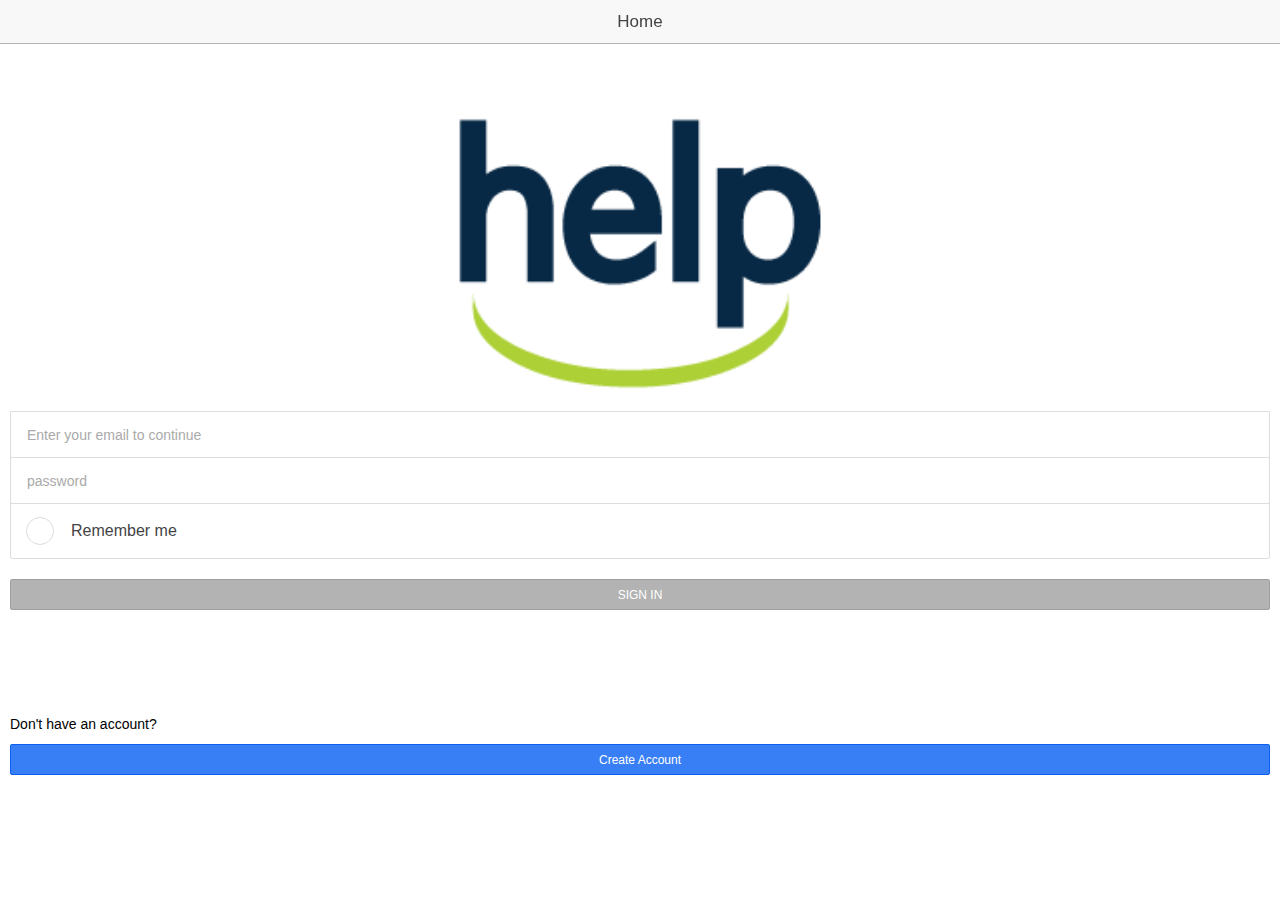
==== www/index.html @ 0462d5cc "initial commit" ====
<!DOCTYPE html>
<html>
  <head>
    <meta charset="utf-8">
    <meta name="viewport" content="initial-scale=1, maximum-scale=1, user-scalable=no, width=device-width">
    <title></title>

    <link href="lib/ionic/css/ionic.css" rel="stylesheet">
    <link href="css/style.css" rel="stylesheet">
    <script src="lib/ionic/js/ionic.bundle.js"></script>

    <!-- cordova script (this will be a 404 during development) -->
    <script src="cordova.js"></script>

    <!-- IF using Sass (run gulp sass first), then uncomment below and remove the CSS includes above
    <link href="css/ionic.app.css" rel="stylesheet">
    -->

    <script src="js/app.js"></script>
    <script src="js/controllers.js"></script>
    <script src="js/routes.js"></script>
    <script src="js/services.js"></script>
    <script src="js/directives.js"></script>

    <!-- Only required for Tab projects w/ pages in multiple tabs 
    <script src="lib/ionicuirouter/ionicUIRouter.js"></script>
    -->

  </head>
  <body ng-app="app" animation="slide-left-right-ios7">
  <div>
    <div>
        <ion-nav-bar class="bar-stable">
            <ion-nav-back-button class="button-icon icon ion-ios-arrow-back">Back</ion-nav-back-button>
        </ion-nav-bar>
        <ion-nav-view></ion-nav-view>
    </div>
</div>
  </body>
</html>
---- www/lib/ionic/css/ionic.css ----
@charset "UTF-8";
/*!
 * Copyright 2014 Drifty Co.
 * http://drifty.com/
 *
 * Ionic, v1.1.1
 * A powerful HTML5 mobile app framework.
 * http://ionicframework.com/
 *
 * By @maxlynch, @benjsperry, @adamdbradley <3
 *
 * Licensed under the MIT license. Please see LICENSE for more information.
 *
 */
/*!
  Ionicons, v2.0.1
  Created by Ben Sperry for the Ionic Framework, http://ionicons.com/
  https://twitter.com/benjsperry  https://twitter.com/ionicframework
  MIT License: https://github.com/driftyco/ionicons

  Android-style icons originally built by Google’s
  Material Design Icons: https://github.com/google/material-design-icons
  used under CC BY http://creativecommons.org/licenses/by/4.0/
  Modified icons to fit ionicon’s grid from original.
*/
@font-face {
  font-family: "Ionicons";
  src: url("../fonts/ionicons.eot?v=2.0.1");
  src: url("../fonts/ionicons.eot?v=2.0.1#iefix") format("embedded-opentype"), url("../fonts/ionicons.ttf?v=2.0.1") format("truetype"), url("../fonts/ionicons.woff?v=2.0.1") format("woff"), url("../fonts/ionicons.woff") format("woff"), url("../fonts/ionicons.svg?v=2.0.1#Ionicons") format("svg");
  font-weight: normal;
  font-style: normal; }

.ion, .ionicons,
.ion-alert:before,
.ion-alert-circled:before,
.ion-android-add:before,
.ion-android-add-circle:before,
.ion-android-alarm-clock:before,
.ion-android-alert:before,
.ion-android-apps:before,
.ion-android-archive:before,
.ion-android-arrow-back:before,
.ion-android-arrow-down:before,
.ion-android-arrow-dropdown:before,
.ion-android-arrow-dropdown-circle:before,
.ion-android-arrow-dropleft:before,
.ion-android-arrow-dropleft-circle:before,
.ion-android-arrow-dropright:before,
.ion-android-arrow-dropright-circle:before,
.ion-android-arrow-dropup:before,
.ion-android-arrow-dropup-circle:before,
.ion-android-arrow-forward:before,
.ion-android-arrow-up:before,
.ion-android-attach:before,
.ion-android-bar:before,
.ion-android-bicycle:before,
.ion-android-boat:before,
.ion-android-bookmark:before,
.ion-android-bulb:before,
.ion-android-bus:before,
.ion-android-calendar:before,
.ion-android-call:before,
.ion-android-camera:before,
.ion-android-cancel:before,
.ion-android-car:before,
.ion-android-cart:before,
.ion-android-chat:before,
.ion-android-checkbox:before,
.ion-android-checkbox-blank:before,
.ion-android-checkbox-outline:before,
.ion-android-checkbox-outline-blank:before,
.ion-android-checkmark-circle:before,
.ion-android-clipboard:before,
.ion-android-close:before,
.ion-android-cloud:before,
.ion-android-cloud-circle:before,
.ion-android-cloud-done:before,
.ion-android-cloud-outline:before,
.ion-android-color-palette:before,
.ion-android-compass:before,
.ion-android-contact:before,
.ion-android-contacts:before,
.ion-android-contract:before,
.ion-android-create:before,
.ion-android-delete:before,
.ion-android-desktop:before,
.ion-android-document:before,
.ion-android-done:before,
.ion-android-done-all:before,
.ion-android-download:before,
.ion-android-drafts:before,
.ion-android-exit:before,
.ion-android-expand:before,
.ion-android-favorite:before,
.ion-android-favorite-outline:before,
.ion-android-film:before,
.ion-android-folder:before,
.ion-android-folder-open:before,
.ion-android-funnel:before,
.ion-android-globe:before,
.ion-android-hand:before,
.ion-android-hangout:before,
.ion-android-happy:before,
.ion-android-home:before,
.ion-android-image:before,
.ion-android-laptop:before,
.ion-android-list:before,
.ion-android-locate:before,
.ion-android-lock:before,
.ion-android-mail:before,
.ion-android-map:before,
.ion-android-menu:before,
.ion-android-microphone:before,
.ion-android-microphone-off:before,
.ion-android-more-horizontal:before,
.ion-android-more-vertical:before,
.ion-android-navigate:before,
.ion-android-notifications:before,
.ion-android-notifications-none:before,
.ion-android-notifications-off:before,
.ion-android-open:before,
.ion-android-options:before,
.ion-android-people:before,
.ion-android-person:before,
.ion-android-person-add:before,
.ion-android-phone-landscape:before,
.ion-android-phone-portrait:before,
.ion-android-pin:before,
.ion-android-plane:before,
.ion-android-playstore:before,
.ion-android-print:before,
.ion-android-radio-button-off:before,
.ion-android-radio-button-on:before,
.ion-android-refresh:before,
.ion-android-remove:before,
.ion-android-remove-circle:before,
.ion-android-restaurant:before,
.ion-android-sad:before,
.ion-android-search:before,
.ion-android-send:before,
.ion-android-settings:before,
.ion-android-share:before,
.ion-android-share-alt:before,
.ion-android-star:before,
.ion-android-star-half:before,
.ion-android-star-outline:before,
.ion-android-stopwatch:before,
.ion-android-subway:before,
.ion-android-sunny:before,
.ion-android-sync:before,
.ion-android-textsms:before,
.ion-android-time:before,
.ion-android-train:before,
.ion-android-unlock:before,
.ion-android-upload:before,
.ion-android-volume-down:before,
.ion-android-volume-mute:before,
.ion-android-volume-off:before,
.ion-android-volume-up:before,
.ion-android-walk:before,
.ion-android-warning:before,
.ion-android-watch:before,
.ion-android-wifi:before,
.ion-aperture:before,
.ion-archive:before,
.ion-arrow-down-a:before,
.ion-arrow-down-b:before,
.ion-arrow-down-c:before,
.ion-arrow-expand:before,
.ion-arrow-graph-down-left:before,
.ion-arrow-graph-down-right:before,
.ion-arrow-graph-up-left:before,
.ion-arrow-graph-up-right:before,
.ion-arrow-left-a:before,
.ion-arrow-left-b:before,
.ion-arrow-left-c:before,
.ion-arrow-move:before,
.ion-arrow-resize:before,
.ion-arrow-return-left:before,
.ion-arrow-return-right:before,
.ion-arrow-right-a:before,
.ion-arrow-right-b:before,
.ion-arrow-right-c:before,
.ion-arrow-shrink:before,
.ion-arrow-swap:before,
.ion-arrow-up-a:before,
.ion-arrow-up-b:before,
.ion-arrow-up-c:before,
.ion-asterisk:before,
.ion-at:before,
.ion-backspace:before,
.ion-backspace-outline:before,
.ion-bag:before,
.ion-battery-charging:before,
.ion-battery-empty:before,
.ion-battery-full:before,
.ion-battery-half:before,
.ion-battery-low:before,
.ion-beaker:before,
.ion-beer:before,
.ion-bluetooth:before,
.ion-bonfire:before,
.ion-bookmark:before,
.ion-bowtie:before,
.ion-briefcase:before,
.ion-bug:before,
.ion-calculator:before,
.ion-calendar:before,
.ion-camera:before,
.ion-card:before,
.ion-cash:before,
.ion-chatbox:before,
.ion-chatbox-working:before,
.ion-chatboxes:before,
.ion-chatbubble:before,
.ion-chatbubble-working:before,
.ion-chatbubbles:before,
.ion-checkmark:before,
.ion-checkmark-circled:before,
.ion-checkmark-round:before,
.ion-chevron-down:before,
.ion-chevron-left:before,
.ion-chevron-right:before,
.ion-chevron-up:before,
.ion-clipboard:before,
.ion-clock:before,
.ion-close:before,
.ion-close-circled:before,
.ion-close-round:before,
.ion-closed-captioning:before,
.ion-cloud:before,
.ion-code:before,
.ion-code-download:before,
.ion-code-working:before,
.ion-coffee:before,
.ion-compass:before,
.ion-compose:before,
.ion-connection-bars:before,
.ion-contrast:before,
.ion-crop:before,
.ion-cube:before,
.ion-disc:before,
.ion-document:before,
.ion-document-text:before,
.ion-drag:before,
.ion-earth:before,
.ion-easel:before,
.ion-edit:before,
.ion-egg:before,
.ion-eject:before,
.ion-email:before,
.ion-email-unread:before,
.ion-erlenmeyer-flask:before,
.ion-erlenmeyer-flask-bubbles:before,
.ion-eye:before,
.ion-eye-disabled:before,
.ion-female:before,
.ion-filing:before,
.ion-film-marker:before,
.ion-fireball:before,
.ion-flag:before,
.ion-flame:before,
.ion-flash:before,
.ion-flash-off:before,
.ion-folder:before,
.ion-fork:before,
.ion-fork-repo:before,
.ion-forward:before,
.ion-funnel:before,
.ion-gear-a:before,
.ion-gear-b:before,
.ion-grid:before,
.ion-hammer:before,
.ion-happy:before,
.ion-happy-outline:before,
.ion-headphone:before,
.ion-heart:before,
.ion-heart-broken:before,
.ion-help:before,
.ion-help-buoy:before,
.ion-help-circled:before,
.ion-home:before,
.ion-icecream:before,
.ion-image:before,
.ion-images:before,
.ion-information:before,
.ion-information-circled:before,
.ion-ionic:before,
.ion-ios-alarm:before,
.ion-ios-alarm-outline:before,
.ion-ios-albums:before,
.ion-ios-albums-outline:before,
.ion-ios-americanfootball:before,
.ion-ios-americanfootball-outline:before,
.ion-ios-analytics:before,
.ion-ios-analytics-outline:before,
.ion-ios-arrow-back:before,
.ion-ios-arrow-down:before,
.ion-ios-arrow-forward:before,
.ion-ios-arrow-left:before,
.ion-ios-arrow-right:before,
.ion-ios-arrow-thin-down:before,
.ion-ios-arrow-thin-left:before,
.ion-ios-arrow-thin-right:before,
.ion-ios-arrow-thin-up:before,
.ion-ios-arrow-up:before,
.ion-ios-at:before,
.ion-ios-at-outline:before,
.ion-ios-barcode:before,
.ion-ios-barcode-outline:before,
.ion-ios-baseball:before,
.ion-ios-baseball-outline:before,
.ion-ios-basketball:before,
.ion-ios-basketball-outline:before,
.ion-ios-bell:before,
.ion-ios-bell-outline:before,
.ion-ios-body:before,
.ion-ios-body-outline:before,
.ion-ios-bolt:before,
.ion-ios-bolt-outline:before,
.ion-ios-book:before,
.ion-ios-book-outline:before,
.ion-ios-bookmarks:before,
.ion-ios-bookmarks-outline:before,
.ion-ios-box:before,
.ion-ios-box-outline:before,
.ion-ios-briefcase:before,
.ion-ios-briefcase-outline:before,
.ion-ios-browsers:before,
.ion-ios-browsers-outline:before,
.ion-ios-calculator:before,
.ion-ios-calculator-outline:before,
.ion-ios-calendar:before,
.ion-ios-calendar-outline:before,
.ion-ios-camera:before,
.ion-ios-camera-outline:before,
.ion-ios-cart:before,
.ion-ios-cart-outline:before,
.ion-ios-chatboxes:before,
.ion-ios-chatboxes-outline:before,
.ion-ios-chatbubble:before,
.ion-ios-chatbubble-outline:before,
.ion-ios-checkmark:before,
.ion-ios-checkmark-empty:before,
.ion-ios-checkmark-outline:before,
.ion-ios-circle-filled:before,
.ion-ios-circle-outline:before,
.ion-ios-clock:before,
.ion-ios-clock-outline:before,
.ion-ios-close:before,
.ion-ios-close-empty:before,
.ion-ios-close-outline:before,
.ion-ios-cloud:before,
.ion-ios-cloud-download:before,
.ion-ios-cloud-download-outline:before,
.ion-ios-cloud-outline:before,
.ion-ios-cloud-upload:before,
.ion-ios-cloud-upload-outline:before,
.ion-ios-cloudy:before,
.ion-ios-cloudy-night:before,
.ion-ios-cloudy-night-outline:before,
.ion-ios-cloudy-outline:before,
.ion-ios-cog:before,
.ion-ios-cog-outline:before,
.ion-ios-color-filter:before,
.ion-ios-color-filter-outline:before,
.ion-ios-color-wand:before,
.ion-ios-color-wand-outline:before,
.ion-ios-compose:before,
.ion-ios-compose-outline:before,
.ion-ios-contact:before,
.ion-ios-contact-outline:before,
.ion-ios-copy:before,
.ion-ios-copy-outline:before,
.ion-ios-crop:before,
.ion-ios-crop-strong:before,
.ion-ios-download:before,
.ion-ios-download-outline:before,
.ion-ios-drag:before,
.ion-ios-email:before,
.ion-ios-email-outline:before,
.ion-ios-eye:before,
.ion-ios-eye-outline:before,
.ion-ios-fastforward:before,
.ion-ios-fastforward-outline:before,
.ion-ios-filing:before,
.ion-ios-filing-outline:before,
.ion-ios-film:before,
.ion-ios-film-outline:before,
.ion-ios-flag:before,
.ion-ios-flag-outline:before,
.ion-ios-flame:before,
.ion-ios-flame-outline:before,
.ion-ios-flask:before,
.ion-ios-flask-outline:before,
.ion-ios-flower:before,
.ion-ios-flower-outline:before,
.ion-ios-folder:before,
.ion-ios-folder-outline:before,
.ion-ios-football:before,
.ion-ios-football-outline:before,
.ion-ios-game-controller-a:before,
.ion-ios-game-controller-a-outline:before,
.ion-ios-game-controller-b:before,
.ion-ios-game-controller-b-outline:before,
.ion-ios-gear:before,
.ion-ios-gear-outline:before,
.ion-ios-glasses:before,
.ion-ios-glasses-outline:before,
.ion-ios-grid-view:before,
.ion-ios-grid-view-outline:before,
.ion-ios-heart:before,
.ion-ios-heart-outline:before,
.ion-ios-help:before,
.ion-ios-help-empty:before,
.ion-ios-help-outline:before,
.ion-ios-home:before,
.ion-ios-home-outline:before,
.ion-ios-infinite:before,
.ion-ios-infinite-outline:before,
.ion-ios-information:before,
.ion-ios-information-empty:before,
.ion-ios-information-outline:before,
.ion-ios-ionic-outline:before,
.ion-ios-keypad:before,
.ion-ios-keypad-outline:before,
.ion-ios-lightbulb:before,
.ion-ios-lightbulb-outline:before,
.ion-ios-list:before,
.ion-ios-list-outline:before,
.ion-ios-location:before,
.ion-ios-location-outline:before,
.ion-ios-locked:before,
.ion-ios-locked-outline:before,
.ion-ios-loop:before,
.ion-ios-loop-strong:before,
.ion-ios-medical:before,
.ion-ios-medical-outline:before,
.ion-ios-medkit:before,
.ion-ios-medkit-outline:before,
.ion-ios-mic:before,
.ion-ios-mic-off:before,
.ion-ios-mic-outline:before,
.ion-ios-minus:before,
.ion-ios-minus-empty:before,
.ion-ios-minus-outline:before,
.ion-ios-monitor:before,
.ion-ios-monitor-outline:before,
.ion-ios-moon:before,
.ion-ios-moon-outline:before,
.ion-ios-more:before,
.ion-ios-more-outline:before,
.ion-ios-musical-note:before,
.ion-ios-musical-notes:before,
.ion-ios-navigate:before,
.ion-ios-navigate-outline:before,
.ion-ios-nutrition:before,
.ion-ios-nutrition-outline:before,
.ion-ios-paper:before,
.ion-ios-paper-outline:before,
.ion-ios-paperplane:before,
.ion-ios-paperplane-outline:before,
.ion-ios-partlysunny:before,
.ion-ios-partlysunny-outline:before,
.ion-ios-pause:before,
.ion-ios-pause-outline:before,
.ion-ios-paw:before,
.ion-ios-paw-outline:before,
.ion-ios-people:before,
.ion-ios-people-outline:before,
.ion-ios-person:before,
.ion-ios-person-outline:before,
.ion-ios-personadd:before,
.ion-ios-personadd-outline:before,
.ion-ios-photos:before,
.ion-ios-photos-outline:before,
.ion-ios-pie:before,
.ion-ios-pie-outline:before,
.ion-ios-pint:before,
.ion-ios-pint-outline:before,
.ion-ios-play:before,
.ion-ios-play-outline:before,
.ion-ios-plus:before,
.ion-ios-plus-empty:before,
.ion-ios-plus-outline:before,
.ion-ios-pricetag:before,
.ion-ios-pricetag-outline:before,
.ion-ios-pricetags:before,
.ion-ios-pricetags-outline:before,
.ion-ios-printer:before,
.ion-ios-printer-outline:before,
.ion-ios-pulse:before,
.ion-ios-pulse-strong:before,
.ion-ios-rainy:before,
.ion-ios-rainy-outline:before,
.ion-ios-recording:before,
.ion-ios-recording-outline:before,
.ion-ios-redo:before,
.ion-ios-redo-outline:before,
.ion-ios-refresh:before,
.ion-ios-refresh-empty:before,
.ion-ios-refresh-outline:before,
.ion-ios-reload:before,
.ion-ios-reverse-camera:before,
.ion-ios-reverse-camera-outline:before,
.ion-ios-rewind:before,
.ion-ios-rewind-outline:before,
.ion-ios-rose:before,
.ion-ios-rose-outline:before,
.ion-ios-search:before,
.ion-ios-search-strong:before,
.ion-ios-settings:before,
.ion-ios-settings-strong:before,
.ion-ios-shuffle:before,
.ion-ios-shuffle-strong:before,
.ion-ios-skipbackward:before,
.ion-ios-skipbackward-outline:before,
.ion-ios-skipforward:before,
.ion-ios-skipforward-outline:before,
.ion-ios-snowy:before,
.ion-ios-speedometer:before,
.ion-ios-speedometer-outline:before,
.ion-ios-star:before,
.ion-ios-star-half:before,
.ion-ios-star-outline:before,
.ion-ios-stopwatch:before,
.ion-ios-stopwatch-outline:before,
.ion-ios-sunny:before,
.ion-ios-sunny-outline:before,
.ion-ios-telephone:before,
.ion-ios-telephone-outline:before,
.ion-ios-tennisball:before,
.ion-ios-tennisball-outline:before,
.ion-ios-thunderstorm:before,
.ion-ios-thunderstorm-outline:before,
.ion-ios-time:before,
.ion-ios-time-outline:before,
.ion-ios-timer:before,
.ion-ios-timer-outline:before,
.ion-ios-toggle:before,
.ion-ios-toggle-outline:before,
.ion-ios-trash:before,
.ion-ios-trash-outline:before,
.ion-ios-undo:before,
.ion-ios-undo-outline:before,
.ion-ios-unlocked:before,
.ion-ios-unlocked-outline:before,
.ion-ios-upload:before,
.ion-ios-upload-outline:before,
.ion-ios-videocam:before,
.ion-ios-videocam-outline:before,
.ion-ios-volume-high:before,
.ion-ios-volume-low:before,
.ion-ios-wineglass:before,
.ion-ios-wineglass-outline:before,
.ion-ios-world:before,
.ion-ios-world-outline:before,
.ion-ipad:before,
.ion-iphone:before,
.ion-ipod:before,
.ion-jet:before,
.ion-key:before,
.ion-knife:before,
.ion-laptop:before,
.ion-leaf:before,
.ion-levels:before,
.ion-lightbulb:before,
.ion-link:before,
.ion-load-a:before,
.ion-load-b:before,
.ion-load-c:before,
.ion-load-d:before,
.ion-location:before,
.ion-lock-combination:before,
.ion-locked:before,
.ion-log-in:before,
.ion-log-out:before,
.ion-loop:before,
.ion-magnet:before,
.ion-male:before,
.ion-man:before,
.ion-map:before,
.ion-medkit:before,
.ion-merge:before,
.ion-mic-a:before,
.ion-mic-b:before,
.ion-mic-c:before,
.ion-minus:before,
.ion-minus-circled:before,
.ion-minus-round:before,
.ion-model-s:before,
.ion-monitor:before,
.ion-more:before,
.ion-mouse:before,
.ion-music-note:before,
.ion-navicon:before,
.ion-navicon-round:before,
.ion-navigate:before,
.ion-network:before,
.ion-no-smoking:before,
.ion-nuclear:before,
.ion-outlet:before,
.ion-paintbrush:before,
.ion-paintbucket:before,
.ion-paper-airplane:before,
.ion-paperclip:before,
.ion-pause:before,
.ion-person:before,
.ion-person-add:before,
.ion-person-stalker:before,
.ion-pie-graph:before,
.ion-pin:before,
.ion-pinpoint:before,
.ion-pizza:before,
.ion-plane:before,
.ion-planet:before,
.ion-play:before,
.ion-playstation:before,
.ion-plus:before,
.ion-plus-circled:before,
.ion-plus-round:before,
.ion-podium:before,
.ion-pound:before,
.ion-power:before,
.ion-pricetag:before,
.ion-pricetags:before,
.ion-printer:before,
.ion-pull-request:before,
.ion-qr-scanner:before,
.ion-quote:before,
.ion-radio-waves:before,
.ion-record:before,
.ion-refresh:before,
.ion-reply:before,
.ion-reply-all:before,
.ion-ribbon-a:before,
.ion-ribbon-b:before,
.ion-sad:before,
.ion-sad-outline:before,
.ion-scissors:before,
.ion-search:before,
.ion-settings:before,
.ion-share:before,
.ion-shuffle:before,
.ion-skip-backward:before,
.ion-skip-forward:before,
.ion-social-android:before,
.ion-social-android-outline:before,
.ion-social-angular:before,
.ion-social-angular-outline:before,
.ion-social-apple:before,
.ion-social-apple-outline:before,
.ion-social-bitcoin:before,
.ion-social-bitcoin-outline:before,
.ion-social-buffer:before,
.ion-social-buffer-outline:before,
.ion-social-chrome:before,
.ion-social-chrome-outline:before,
.ion-social-codepen:before,
.ion-social-codepen-outline:before,
.ion-social-css3:before,
.ion-social-css3-outline:before,
.ion-social-designernews:before,
.ion-social-designernews-outline:before,
.ion-social-dribbble:before,
.ion-social-dribbble-outline:before,
.ion-social-dropbox:before,
.ion-social-dropbox-outline:before,
.ion-social-euro:before,
.ion-social-euro-outline:before,
.ion-social-facebook:before,
.ion-social-facebook-outline:before,
.ion-social-foursquare:before,
.ion-social-foursquare-outline:before,
.ion-social-freebsd-devil:before,
.ion-social-github:before,
.ion-social-github-outline:before,
.ion-social-google:before,
.ion-social-google-outline:before,
.ion-social-googleplus:before,
.ion-social-googleplus-outline:before,
.ion-social-hackernews:before,
.ion-social-hackernews-outline:before,
.ion-social-html5:before,
.ion-social-html5-outline:before,
.ion-social-instagram:before,
.ion-social-instagram-outline:before,
.ion-social-javascript:before,
.ion-social-javascript-outline:before,
.ion-social-linkedin:before,
.ion-social-linkedin-outline:before,
.ion-social-markdown:before,
.ion-social-nodejs:before,
.ion-social-octocat:before,
.ion-social-pinterest:before,
.ion-social-pinterest-outline:before,
.ion-social-python:before,
.ion-social-reddit:before,
.ion-social-reddit-outline:before,
.ion-social-rss:before,
.ion-social-rss-outline:before,
.ion-social-sass:before,
.ion-social-skype:before,
.ion-social-skype-outline:before,
.ion-social-snapchat:before,
.ion-social-snapchat-outline:before,
.ion-social-tumblr:before,
.ion-social-tumblr-outline:before,
.ion-social-tux:before,
.ion-social-twitch:before,
.ion-social-twitch-outline:before,
.ion-social-twitter:before,
.ion-social-twitter-outline:before,
.ion-social-usd:before,
.ion-social-usd-outline:before,
.ion-social-vimeo:before,
.ion-social-vimeo-outline:before,
.ion-social-whatsapp:before,
.ion-social-whatsapp-outline:before,
.ion-social-windows:before,
.ion-social-windows-outline:before,
.ion-social-wordpress:before,
.ion-social-wordpress-outline:before,
.ion-social-yahoo:before,
.ion-social-yahoo-outline:before,
.ion-social-yen:before,
.ion-social-yen-outline:before,
.ion-social-youtube:before,
.ion-social-youtube-outline:before,
.ion-soup-can:before,
.ion-soup-can-outline:before,
.ion-speakerphone:before,
.ion-speedometer:before,
.ion-spoon:before,
.ion-star:before,
.ion-stats-bars:before,
.ion-steam:before,
.ion-stop:before,
.ion-thermometer:before,
.ion-thumbsdown:before,
.ion-thumbsup:before,
.ion-toggle:before,
.ion-toggle-filled:before,
.ion-transgender:before,
.ion-trash-a:before,
.ion-trash-b:before,
.ion-trophy:before,
.ion-tshirt:before,
.ion-tshirt-outline:before,
.ion-umbrella:before,
.ion-university:before,
.ion-unlocked:before,
.ion-upload:before,
.ion-usb:before,
.ion-videocamera:before,
.ion-volume-high:before,
.ion-volume-low:before,
.ion-volume-medium:before,
.ion-volume-mute:before,
.ion-wand:before,
.ion-waterdrop:before,
.ion-wifi:before,
.ion-wineglass:before,
.ion-woman:before,
.ion-wrench:before,
.ion-xbox:before {
  display: inline-block;
  font-family: "Ionicons";
  speak: none;
  font-style: normal;
  font-weight: normal;
  font-variant: normal;
  text-transform: none;
  text-rendering: auto;
  line-height: 1;
  -webkit-font-smoothing: antialiased;
  -moz-osx-font-smoothing: grayscale; }

.ion-alert:before {
  content: ""; }

.ion-alert-circled:before {
  content: ""; }

.ion-android-add:before {
  content: ""; }

.ion-android-add-circle:before {
  content: ""; }

.ion-android-alarm-clock:before {
  content: ""; }

.ion-android-alert:before {
  content: ""; }

.ion-android-apps:before {
  content: ""; }

.ion-android-archive:before {
  content: ""; }

.ion-android-arrow-back:before {
  content: ""; }

.ion-android-arrow-down:before {
  content: ""; }

.ion-android-arrow-dropdown:before {
  content: ""; }

.ion-android-arrow-dropdown-circle:before {
  content: ""; }

.ion-android-arrow-dropleft:before {
  content: ""; }

.ion-android-arrow-dropleft-circle:before {
  content: ""; }

.ion-android-arrow-dropright:before {
  content: ""; }

.ion-android-arrow-dropright-circle:before {
  content: ""; }

.ion-android-arrow-dropup:before {
  content: ""; }

.ion-android-arrow-dropup-circle:before {
  content: ""; }

.ion-android-arrow-forward:before {
  content: ""; }

.ion-android-arrow-up:before {
  content: ""; }

.ion-android-attach:before {
  content: ""; }

.ion-android-bar:before {
  content: ""; }

.ion-android-bicycle:before {
  content: ""; }

.ion-android-boat:before {
  content: ""; }

.ion-android-bookmark:before {
  content: ""; }

.ion-android-bulb:before {
  content: ""; }

.ion-android-bus:before {
  content: ""; }

.ion-android-calendar:before {
  content: ""; }

.ion-android-call:before {
  content: ""; }

.ion-android-camera:before {
  content: ""; }

.ion-android-cancel:before {
  content: ""; }

.ion-android-car:before {
  content: ""; }

.ion-android-cart:before {
  content: ""; }

.ion-android-chat:before {
  content: ""; }

.ion-android-checkbox:before {
  content: ""; }

.ion-android-checkbox-blank:before {
  content: ""; }

.ion-android-checkbox-outline:before {
  content: ""; }

.ion-android-checkbox-outline-blank:before {
  content: ""; }

.ion-android-checkmark-circle:before {
  content: ""; }

.ion-android-clipboard:before {
  content: ""; }

.ion-android-close:before {
  content: ""; }

.ion-android-cloud:before {
  content: ""; }

.ion-android-cloud-circle:before {
  content: ""; }

.ion-android-cloud-done:before {
  content: ""; }

.ion-android-cloud-outline:before {
  content: ""; }

.ion-android-color-palette:before {
  content: ""; }

.ion-android-compass:before {
  content: ""; }

.ion-android-contact:before {
  content: ""; }

.ion-android-contacts:before {
  content: ""; }

.ion-android-contract:before {
  content: ""; }

.ion-android-create:before {
  content: ""; }

.ion-android-delete:before {
  content: ""; }

.ion-android-desktop:before {
  content: ""; }

.ion-android-document:before {
  content: ""; }

.ion-android-done:before {
  content: ""; }

.ion-android-done-all:before {
  content: ""; }

.ion-android-download:before {
  content: ""; }

.ion-android-drafts:before {
  content: ""; }

.ion-android-exit:before {
  content: ""; }

.ion-android-expand:before {
  content: ""; }

.ion-android-favorite:before {
  content: ""; }

.ion-android-favorite-outline:before {
  content: ""; }

.ion-android-film:before {
  content: ""; }

.ion-android-folder:before {
  content: ""; }

.ion-android-folder-open:before {
  content: ""; }

.ion-android-funnel:before {
  content: ""; }

.ion-android-globe:before {
  content: ""; }

.ion-android-hand:before {
  content: ""; }

.ion-android-hangout:before {
  content: ""; }

.ion-android-happy:before {
  content: ""; }

.ion-android-home:before {
  content: ""; }

.ion-android-image:before {
  content: ""; }

.ion-android-laptop:before {
  content: ""; }

.ion-android-list:before {
  content: ""; }

.ion-android-locate:before {
  content: ""; }

.ion-android-lock:before {
  content: ""; }

.ion-android-mail:before {
  content: ""; }

.ion-android-map:before {
  content: ""; }

.ion-android-menu:before {
  content: ""; }

.ion-android-microphone:before {
  content: ""; }

.ion-android-microphone-off:before {
  content: ""; }

.ion-android-more-horizontal:before {
  content: ""; }

.ion-android-more-vertical:before {
  content: ""; }

.ion-android-navigate:before {
  content: ""; }

.ion-android-notifications:before {
  content: ""; }

.ion-android-notifications-none:before {
  content: ""; }

.ion-android-notifications-off:before {
  content: ""; }

.ion-android-open:before {
  content: ""; }

.ion-android-options:before {
  content: ""; }

.ion-android-people:before {
  content: ""; }

.ion-android-person:before {
  content: ""; }

.ion-android-person-add:before {
  content: ""; }

.ion-android-phone-landscape:before {
  content: ""; }

.ion-android-phone-portrait:before {
  content: ""; }

.ion-android-pin:before {
  content: ""; }

.ion-android-plane:before {
  content: ""; }

.ion-android-playstore:before {
  content: ""; }

.ion-android-print:before {
  content: ""; }

.ion-android-radio-button-off:before {
  content: ""; }

.ion-android-radio-button-on:before {
  content: ""; }

.ion-android-refresh:before {
  content: ""; }

.ion-android-remove:before {
  content: ""; }

.ion-android-remove-circle:before {
  content: ""; }

.ion-android-restaurant:before {
  content: ""; }

.ion-android-sad:before {
  content: ""; }

.ion-android-search:before {
  content: ""; }

.ion-android-send:before {
  content: ""; }

.ion-android-settings:before {
  content: ""; }

.ion-android-share:before {
  content: ""; }

.ion-android-share-alt:before {
  content: ""; }

.ion-android-star:before {
  content: ""; }

.ion-android-star-half:before {
  content: ""; }

.ion-android-star-outline:before {
  content: ""; }

.ion-android-stopwatch:before {
  content: ""; }

.ion-android-subway:before {
  content: ""; }

.ion-android-sunny:before {
  content: ""; }

.ion-android-sync:before {
  content: ""; }

.ion-android-textsms:before {
  content: ""; }

.ion-android-time:before {
  content: ""; }

.ion-android-train:before {
  content: ""; }

.ion-android-unlock:before {
  content: ""; }

.ion-android-upload:before {
  content: ""; }

.ion-android-volume-down:before {
  content: ""; }

.ion-android-volume-mute:before {
  content: ""; }

.ion-android-volume-off:before {
  content: ""; }

.ion-android-volume-up:before {
  content: ""; }

.ion-android-walk:before {
  content: ""; }

.ion-android-warning:before {
  content: ""; }

.ion-android-watch:before {
  content: ""; }

.ion-android-wifi:before {
  content: ""; }

.ion-aperture:before {
  content: ""; }

.ion-archive:before {
  content: ""; }

.ion-arrow-down-a:before {
  content: ""; }

.ion-arrow-down-b:before {
  content: ""; }

.ion-arrow-down-c:before {
  content: ""; }

.ion-arrow-expand:before {
  content: ""; }

.ion-arrow-graph-down-left:before {
  content: ""; }

.ion-arrow-graph-down-right:before {
  content: ""; }

.ion-arrow-graph-up-left:before {
  content: ""; }

.ion-arrow-graph-up-right:before {
  content: ""; }

.ion-arrow-left-a:before {
  content: ""; }

.ion-arrow-left-b:before {
  content: ""; }

.ion-arrow-left-c:before {
  content: ""; }

.ion-arrow-move:before {
  content: ""; }

.ion-arrow-resize:before {
  content: ""; }

.ion-arrow-return-left:before {
  content: ""; }

.ion-arrow-return-right:before {
  content: ""; }

.ion-arrow-right-a:before {
  content: ""; }

.ion-arrow-right-b:before {
  content: ""; }

.ion-arrow-right-c:before {
  content: ""; }

.ion-arrow-shrink:before {
  content: ""; }

.ion-arrow-swap:before {
  content: ""; }

.ion-arrow-up-a:before {
  content: ""; }

.ion-arrow-up-b:before {
  content: ""; }

.ion-arrow-up-c:before {
  content: ""; }

.ion-asterisk:before {
  content: ""; }

.ion-at:before {
  content: ""; }

.ion-backspace:before {
  content: ""; }

.ion-backspace-outline:before {
  content: ""; }

.ion-bag:before {
  content: ""; }

.ion-battery-charging:before {
  content: ""; }

.ion-battery-empty:before {
  content: ""; }

.ion-battery-full:before {
  content: ""; }

.ion-battery-half:before {
  content: ""; }

.ion-battery-low:before {
  content: ""; }

.ion-beaker:before {
  content: ""; }

.ion-beer:before {
  content: ""; }

.ion-bluetooth:before {
  content: ""; }

.ion-bonfire:before {
  content: ""; }

.ion-bookmark:before {
  content: ""; }

.ion-bowtie:before {
  content: ""; }

.ion-briefcase:before {
  content: ""; }

.ion-bug:before {
  content: ""; }

.ion-calculator:before {
  content: ""; }

.ion-calendar:before {
  content: ""; }

.ion-camera:before {
  content: ""; }

.ion-card:before {
  content: ""; }

.ion-cash:before {
  content: ""; }

.ion-chatbox:before {
  content: ""; }

.ion-chatbox-working:before {
  content: ""; }

.ion-chatboxes:before {
  content: ""; }

.ion-chatbubble:before {
  content: ""; }

.ion-chatbubble-working:before {
  content: ""; }

.ion-chatbubbles:before {
  content: ""; }

.ion-checkmark:before {
  content: ""; }

.ion-checkmark-circled:before {
  content: ""; }

.ion-checkmark-round:before {
  content: ""; }

.ion-chevron-down:before {
  content: ""; }

.ion-chevron-left:before {
  content: ""; }

.ion-chevron-right:before {
  content: ""; }

.ion-chevron-up:before {
  content: ""; }

.ion-clipboard:before {
  content: ""; }

.ion-clock:before {
  content: ""; }

.ion-close:before {
  content: ""; }

.ion-close-circled:before {
  content: ""; }

.ion-close-round:before {
  content: ""; }

.ion-closed-captioning:before {
  content: ""; }

.ion-cloud:before {
  content: ""; }

.ion-code:before {
  content: ""; }

.ion-code-download:before {
  content: ""; }

.ion-code-working:before {
  content: ""; }

.ion-coffee:before {
  content: ""; }

.ion-compass:before {
  content: ""; }

.ion-compose:before {
  content: ""; }

.ion-connection-bars:before {
  content: ""; }

.ion-contrast:before {
  content: ""; }

.ion-crop:before {
  content: ""; }

.ion-cube:before {
  content: ""; }

.ion-disc:before {
  content: ""; }

.ion-document:before {
  content: ""; }

.ion-document-text:before {
  content: ""; }

.ion-drag:before {
  content: ""; }

.ion-earth:before {
  content: ""; }

.ion-easel:before {
  content: ""; }

.ion-edit:before {
  content: ""; }

.ion-egg:before {
  content: ""; }

.ion-eject:before {
  content: ""; }

.ion-email:before {
  content: ""; }

.ion-email-unread:before {
  content: ""; }

.ion-erlenmeyer-flask:before {
  content: ""; }

.ion-erlenmeyer-flask-bubbles:before {
  content: ""; }

.ion-eye:before {
  content: ""; }

.ion-eye-disabled:before {
  content: ""; }

.ion-female:before {
  content: ""; }

.ion-filing:before {
  content: ""; }

.ion-film-marker:before {
  content: ""; }

.ion-fireball:before {
  content: ""; }

.ion-flag:before {
  content: ""; }

.ion-flame:before {
  content: ""; }

.ion-flash:before {
  content: ""; }

.ion-flash-off:before {
  content: ""; }

.ion-folder:before {
  content: ""; }

.ion-fork:before {
  content: ""; }

.ion-fork-repo:before {
  content: ""; }

.ion-forward:before {
  content: ""; }

.ion-funnel:before {
  content: ""; }

.ion-gear-a:before {
  content: ""; }

.ion-gear-b:before {
  content: ""; }

.ion-grid:before {
  content: ""; }

.ion-hammer:before {
  content: ""; }

.ion-happy:before {
  content: ""; }

.ion-happy-outline:before {
  content: ""; }

.ion-headphone:before {
  content: ""; }

.ion-heart:before {
  content: ""; }

.ion-heart-broken:before {
  content: ""; }

.ion-help:before {
  content: ""; }

.ion-help-buoy:before {
  content: ""; }

.ion-help-circled:before {
  content: ""; }

.ion-home:before {
  content: ""; }

.ion-icecream:before {
  content: ""; }

.ion-image:before {
  content: ""; }

.ion-images:before {
  content: ""; }

.ion-information:before {
  content: ""; }

.ion-information-circled:before {
  content: ""; }

.ion-ionic:before {
  content: ""; }

.ion-ios-alarm:before {
  content: ""; }

.ion-ios-alarm-outline:before {
  content: ""; }

.ion-ios-albums:before {
  content: ""; }

.ion-ios-albums-outline:before {
  content: ""; }

.ion-ios-americanfootball:before {
  content: ""; }

.ion-ios-americanfootball-outline:before {
  content: ""; }

.ion-ios-analytics:before {
  content: ""; }

.ion-ios-analytics-outline:before {
  content: ""; }

.ion-ios-arrow-back:before {
  content: ""; }

.ion-ios-arrow-down:before {
  content: ""; }

.ion-ios-arrow-forward:before {
  content: ""; }

.ion-ios-arrow-left:before {
  content: ""; }

.ion-ios-arrow-right:before {
  content: ""; }

.ion-ios-arrow-thin-down:before {
  content: ""; }

.ion-ios-arrow-thin-left:before {
  content: ""; }

.ion-ios-arrow-thin-right:before {
  content: ""; }

.ion-ios-arrow-thin-up:before {
  content: ""; }

.ion-ios-arrow-up:before {
  content: ""; }

.ion-ios-at:before {
  content: ""; }

.ion-ios-at-outline:before {
  content: ""; }

.ion-ios-barcode:before {
  content: ""; }

.ion-ios-barcode-outline:before {
  content: ""; }

.ion-ios-baseball:before {
  content: ""; }

.ion-ios-baseball-outline:before {
  content: ""; }

.ion-ios-basketball:before {
  content: ""; }

.ion-ios-basketball-outline:before {
  content: ""; }

.ion-ios-bell:before {
  content: ""; }

.ion-ios-bell-outline:before {
  content: ""; }

.ion-ios-body:before {
  content: ""; }

.ion-ios-body-outline:before {
  content: ""; }

.ion-ios-bolt:before {
  content: ""; }

.ion-ios-bolt-outline:before {
  content: ""; }

.ion-ios-book:before {
  content: ""; }

.ion-ios-book-outline:before {
  content: ""; }

.ion-ios-bookmarks:before {
  content: ""; }

.ion-ios-bookmarks-outline:before {
  content: ""; }

.ion-ios-box:before {
  content: ""; }

.ion-ios-box-outline:before {
  content: ""; }

.ion-ios-briefcase:before {
  content: ""; }

.ion-ios-briefcase-outline:before {
  content: ""; }

.ion-ios-browsers:before {
  content: ""; }

.ion-ios-browsers-outline:before {
  content: ""; }

.ion-ios-calculator:before {
  content: ""; }

.ion-ios-calculator-outline:before {
  content: ""; }

.ion-ios-calendar:before {
  content: ""; }

.ion-ios-calendar-outline:before {
  content: ""; }

.ion-ios-camera:before {
  content: ""; }

.ion-ios-camera-outline:before {
  content: ""; }

.ion-ios-cart:before {
  content: ""; }

.ion-ios-cart-outline:before {
  content: ""; }

.ion-ios-chatboxes:before {
  content: ""; }

.ion-ios-chatboxes-outline:before {
  content: ""; }

.ion-ios-chatbubble:before {
  content: ""; }

.ion-ios-chatbubble-outline:before {
  content: ""; }

.ion-ios-checkmark:before {
  content: ""; }

.ion-ios-checkmark-empty:before {
  content: ""; }

.ion-ios-checkmark-outline:before {
  content: ""; }

.ion-ios-circle-filled:before {
  content: ""; }

.ion-ios-circle-outline:before {
  content: ""; }

.ion-ios-clock:before {
  content: ""; }

.ion-ios-clock-outline:before {
  content: ""; }

.ion-ios-close:before {
  content: ""; }

.ion-ios-close-empty:before {
  content: ""; }

.ion-ios-close-outline:before {
  content: ""; }

.ion-ios-cloud:before {
  content: ""; }

.ion-ios-cloud-download:before {
  content: ""; }

.ion-ios-cloud-download-outline:before {
  content: ""; }

.ion-ios-cloud-outline:before {
  content: ""; }

.ion-ios-cloud-upload:before {
  content: ""; }

.ion-ios-cloud-upload-outline:before {
  content: ""; }

.ion-ios-cloudy:before {
  content: ""; }

.ion-ios-cloudy-night:before {
  content: ""; }

.ion-ios-cloudy-night-outline:before {
  content: ""; }

.ion-ios-cloudy-outline:before {
  content: ""; }

.ion-ios-cog:before {
  content: ""; }

.ion-ios-cog-outline:before {
  content: ""; }

.ion-ios-color-filter:before {
  content: ""; }

.ion-ios-color-filter-outline:before {
  content: ""; }

.ion-ios-color-wand:before {
  content: ""; }

.ion-ios-color-wand-outline:before {
  content: ""; }

.ion-ios-compose:before {
  content: ""; }

.ion-ios-compose-outline:before {
  content: ""; }

.ion-ios-contact:before {
  content: ""; }

.ion-ios-contact-outline:before {
  content: ""; }

.ion-ios-copy:before {
  content: ""; }

.ion-ios-copy-outline:before {
  content: ""; }

.ion-ios-crop:before {
  content: ""; }

.ion-ios-crop-strong:before {
  content: ""; }

.ion-ios-download:before {
  content: ""; }

.ion-ios-download-outline:before {
  content: ""; }

.ion-ios-drag:before {
  content: ""; }

.ion-ios-email:before {
  content: ""; }

.ion-ios-email-outline:before {
  content: ""; }

.ion-ios-eye:before {
  content: ""; }

.ion-ios-eye-outline:before {
  content: ""; }

.ion-ios-fastforward:before {
  content: ""; }

.ion-ios-fastforward-outline:before {
  content: ""; }

.ion-ios-filing:before {
  content: ""; }

.ion-ios-filing-outline:before {
  content: ""; }

.ion-ios-film:before {
  content: ""; }

.ion-ios-film-outline:before {
  content: ""; }

.ion-ios-flag:before {
  content: ""; }

.ion-ios-flag-outline:before {
  content: ""; }

.ion-ios-flame:before {
  content: ""; }

.ion-ios-flame-outline:before {
  content: ""; }

.ion-ios-flask:before {
  content: ""; }

.ion-ios-flask-outline:before {
  content: ""; }

.ion-ios-flower:before {
  content: ""; }

.ion-ios-flower-outline:before {
  content: ""; }

.ion-ios-folder:before {
  content: ""; }

.ion-ios-folder-outline:before {
  content: ""; }

.ion-ios-football:before {
  content: ""; }

.ion-ios-football-outline:before {
  content: ""; }

.ion-ios-game-controller-a:before {
  content: ""; }

.ion-ios-game-controller-a-outline:before {
  content: ""; }

.ion-ios-game-controller-b:before {
  content: ""; }

.ion-ios-game-controller-b-outline:before {
  content: ""; }

.ion-ios-gear:before {
  content: ""; }

.ion-ios-gear-outline:before {
  content: ""; }

.ion-ios-glasses:before {
  content: ""; }

.ion-ios-glasses-outline:before {
  content: ""; }

.ion-ios-grid-view:before {
  content: ""; }

.ion-ios-grid-view-outline:before {
  content: ""; }

.ion-ios-heart:before {
  content: ""; }

.ion-ios-heart-outline:before {
  content: ""; }

.ion-ios-help:before {
  content: ""; }

.ion-ios-help-empty:before {
  content: ""; }

.ion-ios-help-outline:before {
  content: ""; }

.ion-ios-home:before {
  content: ""; }

.ion-ios-home-outline:before {
  content: ""; }

.ion-ios-infinite:before {
  content: ""; }

.ion-ios-infinite-outline:before {
  content: ""; }

.ion-ios-information:before {
  content: ""; }

.ion-ios-information-empty:before {
  content: ""; }

.ion-ios-information-outline:before {
  content: ""; }

.ion-ios-ionic-outline:before {
  content: ""; }

.ion-ios-keypad:before {
  content: ""; }

.ion-ios-keypad-outline:before {
  content: ""; }

.ion-ios-lightbulb:before {
  content: ""; }

.ion-ios-lightbulb-outline:before {
  content: ""; }

.ion-ios-list:before {
  content: ""; }

.ion-ios-list-outline:before {
  content: ""; }

.ion-ios-location:before {
  content: ""; }

.ion-ios-location-outline:before {
  content: ""; }

.ion-ios-locked:before {
  content: ""; }

.ion-ios-locked-outline:before {
  content: ""; }

.ion-ios-loop:before {
  content: ""; }

.ion-ios-loop-strong:before {
  content: ""; }

.ion-ios-medical:before {
  content: ""; }

.ion-ios-medical-outline:before {
  content: ""; }

.ion-ios-medkit:before {
  content: ""; }

.ion-ios-medkit-outline:before {
  content: ""; }

.ion-ios-mic:before {
  content: ""; }

.ion-ios-mic-off:before {
  content: ""; }

.ion-ios-mic-outline:before {
  content: ""; }

.ion-ios-minus:before {
  content: ""; }

.ion-ios-minus-empty:before {
  content: ""; }

.ion-ios-minus-outline:before {
  content: ""; }

.ion-ios-monitor:before {
  content: ""; }

.ion-ios-monitor-outline:before {
  content: ""; }

.ion-ios-moon:before {
  content: ""; }

.ion-ios-moon-outline:before {
  content: ""; }

.ion-ios-more:before {
  content: ""; }

.ion-ios-more-outline:before {
  content: ""; }

.ion-ios-musical-note:before {
  content: ""; }

.ion-ios-musical-notes:before {
  content: ""; }

.ion-ios-navigate:before {
  content: ""; }

.ion-ios-navigate-outline:before {
  content: ""; }

.ion-ios-nutrition:before {
  content: ""; }

.ion-ios-nutrition-outline:before {
  content: ""; }

.ion-ios-paper:before {
  content: ""; }

.ion-ios-paper-outline:before {
  content: ""; }

.ion-ios-paperplane:before {
  content: ""; }

.ion-ios-paperplane-outline:before {
  content: ""; }

.ion-ios-partlysunny:before {
  content: ""; }

.ion-ios-partlysunny-outline:before {
  content: ""; }

.ion-ios-pause:before {
  content: ""; }

.ion-ios-pause-outline:before {
  content: ""; }

.ion-ios-paw:before {
  content: ""; }

.ion-ios-paw-outline:before {
  content: ""; }

.ion-ios-people:before {
  content: ""; }

.ion-ios-people-outline:before {
  content: ""; }

.ion-ios-person:before {
  content: ""; }

.ion-ios-person-outline:before {
  content: ""; }

.ion-ios-personadd:before {
  content: ""; }

.ion-ios-personadd-outline:before {
  content: ""; }

.ion-ios-photos:before {
  content: ""; }

.ion-ios-photos-outline:before {
  content: ""; }

.ion-ios-pie:before {
  content: ""; }

.ion-ios-pie-outline:before {
  content: ""; }

.ion-ios-pint:before {
  content: ""; }

.ion-ios-pint-outline:before {
  content: ""; }

.ion-ios-play:before {
  content: ""; }

.ion-ios-play-outline:before {
  content: ""; }

.ion-ios-plus:before {
  content: ""; }

.ion-ios-plus-empty:before {
  content: ""; }

.ion-ios-plus-outline:before {
  content: ""; }

.ion-ios-pricetag:before {
  content: ""; }

.ion-ios-pricetag-outline:before {
  content: ""; }

.ion-ios-pricetags:before {
  content: ""; }

.ion-ios-pricetags-outline:before {
  content: ""; }

.ion-ios-printer:before {
  content: ""; }

.ion-ios-printer-outline:before {
  content: ""; }

.ion-ios-pulse:before {
  content: ""; }

.ion-ios-pulse-strong:before {
  content: ""; }

.ion-ios-rainy:before {
  content: ""; }

.ion-ios-rainy-outline:before {
  content: ""; }

.ion-ios-recording:before {
  content: ""; }

.ion-ios-recording-outline:before {
  content: ""; }

.ion-ios-redo:before {
  content: ""; }

.ion-ios-redo-outline:before {
  content: ""; }

.ion-ios-refresh:before {
  content: ""; }

.ion-ios-refresh-empty:before {
  content: ""; }

.ion-ios-refresh-outline:before {
  content: ""; }

.ion-ios-reload:before {
  content: ""; }

.ion-ios-reverse-camera:before {
  content: ""; }

.ion-ios-reverse-camera-outline:before {
  content: ""; }

.ion-ios-rewind:before {
  content: ""; }

.ion-ios-rewind-outline:before {
  content: ""; }

.ion-ios-rose:before {
  content: ""; }

.ion-ios-rose-outline:before {
  content: ""; }

.ion-ios-search:before {
  content: ""; }

.ion-ios-search-strong:before {
  content: ""; }

.ion-ios-settings:before {
  content: ""; }

.ion-ios-settings-strong:before {
  content: ""; }

.ion-ios-shuffle:before {
  content: ""; }

.ion-ios-shuffle-strong:before {
  content: ""; }

.ion-ios-skipbackward:before {
  content: ""; }

.ion-ios-skipbackward-outline:before {
  content: ""; }

.ion-ios-skipforward:before {
  content: ""; }

.ion-ios-skipforward-outline:before {
  content: ""; }

.ion-ios-snowy:before {
  content: ""; }

.ion-ios-speedometer:before {
  content: ""; }

.ion-ios-speedometer-outline:before {
  content: ""; }

.ion-ios-star:before {
  content: ""; }

.ion-ios-star-half:before {
  content: ""; }

.ion-ios-star-outline:before {
  content: ""; }

.ion-ios-stopwatch:before {
  content: ""; }

.ion-ios-stopwatch-outline:before {
  content: ""; }

.ion-ios-sunny:before {
  content: ""; }

.ion-ios-sunny-outline:before {
  content: ""; }

.ion-ios-telephone:before {
  content: ""; }

.ion-ios-telephone-outline:before {
  content: ""; }

.ion-ios-tennisball:before {
  content: ""; }

.ion-ios-tennisball-outline:before {
  content: ""; }

.ion-ios-thunderstorm:before {
  content: ""; }

.ion-ios-thunderstorm-outline:before {
  content: ""; }

.ion-ios-time:before {
  content: ""; }

.ion-ios-time-outline:before {
  content: ""; }

.ion-ios-timer:before {
  content: ""; }

.ion-ios-timer-outline:before {
  content: ""; }

.ion-ios-toggle:before {
  content: ""; }

.ion-ios-toggle-outline:before {
  content: ""; }

.ion-ios-trash:before {
  content: ""; }

.ion-ios-trash-outline:before {
  content: ""; }

.ion-ios-undo:before {
  content: ""; }

.ion-ios-undo-outline:before {
  content: ""; }

.ion-ios-unlocked:before {
  content: ""; }

.ion-ios-unlocked-outline:before {
  content: ""; }

.ion-ios-upload:before {
  content: ""; }

.ion-ios-upload-outline:before {
  content: ""; }

.ion-ios-videocam:before {
  content: ""; }

.ion-ios-videocam-outline:before {
  content: ""; }

.ion-ios-volume-high:before {
  content: ""; }

.ion-ios-volume-low:before {
  content: ""; }

.ion-ios-wineglass:before {
  content: ""; }

.ion-ios-wineglass-outline:before {
  content: ""; }

.ion-ios-world:before {
  content: ""; }

.ion-ios-world-outline:before {
  content: ""; }

.ion-ipad:before {
  content: ""; }

.ion-iphone:before {
  content: ""; }

.ion-ipod:before {
  content: ""; }

.ion-jet:before {
  content: ""; }

.ion-key:before {
  content: ""; }

.ion-knife:before {
  content: ""; }

.ion-laptop:before {
  content: ""; }

.ion-leaf:before {
  content: ""; }

.ion-levels:before {
  content: ""; }

.ion-lightbulb:before {
  content: ""; }

.ion-link:before {
  content: ""; }

.ion-load-a:before {
  content: ""; }

.ion-load-b:before {
  content: ""; }

.ion-load-c:before {
  content: ""; }

.ion-load-d:before {
  content: ""; }

.ion-location:before {
  content: ""; }

.ion-lock-combination:before {
  content: ""; }

.ion-locked:before {
  content: ""; }

.ion-log-in:before {
  content: ""; }

.ion-log-out:before {
  content: ""; }

.ion-loop:before {
  content: ""; }

.ion-magnet:before {
  content: ""; }

.ion-male:before {
  content: ""; }

.ion-man:before {
  content: ""; }

.ion-map:before {
  content: ""; }

.ion-medkit:before {
  content: ""; }

.ion-merge:before {
  content: ""; }

.ion-mic-a:before {
  content: ""; }

.ion-mic-b:before {
  content: ""; }

.ion-mic-c:before {
  content: ""; }

.ion-minus:before {
  content: ""; }

.ion-minus-circled:before {
  content: ""; }

.ion-minus-round:before {
  content: ""; }

.ion-model-s:before {
  content: ""; }

.ion-monitor:before {
  content: ""; }

.ion-more:before {
  content: ""; }

.ion-mouse:before {
  content: ""; }

.ion-music-note:before {
  content: ""; }

.ion-navicon:before {
  content: ""; }

.ion-navicon-round:before {
  content: ""; }

.ion-navigate:before {
  content: ""; }

.ion-network:before {
  content: ""; }

.ion-no-smoking:before {
  content: ""; }

.ion-nuclear:before {
  content: ""; }

.ion-outlet:before {
  content: ""; }

.ion-paintbrush:before {
  content: ""; }

.ion-paintbucket:before {
  content: ""; }

.ion-paper-airplane:before {
  content: ""; }

.ion-paperclip:before {
  content: ""; }

.ion-pause:before {
  content: ""; }

.ion-person:before {
  content: ""; }

.ion-person-add:before {
  content: ""; }

.ion-person-stalker:before {
  content: ""; }

.ion-pie-graph:before {
  content: ""; }

.ion-pin:before {
  content: ""; }

.ion-pinpoint:before {
  content: ""; }

.ion-pizza:before {
  content: ""; }

.ion-plane:before {
  content: ""; }

.ion-planet:before {
  content: ""; }

.ion-play:before {
  content: ""; }

.ion-playstation:before {
  content: ""; }

.ion-plus:before {
  content: ""; }

.ion-plus-circled:before {
  content: ""; }

.ion-plus-round:before {
  content: ""; }

.ion-podium:before {
  content: ""; }

.ion-pound:before {
  content: ""; }

.ion-power:before {
  content: ""; }

.ion-pricetag:before {
  content: ""; }

.ion-pricetags:before {
  content: ""; }

.ion-printer:before {
  content: ""; }

.ion-pull-request:before {
  content: ""; }

.ion-qr-scanner:before {
  content: ""; }

.ion-quote:before {
  content: ""; }

.ion-radio-waves:before {
  content: ""; }

.ion-record:before {
  content: ""; }

.ion-refresh:before {
  content: ""; }

.ion-reply:before {
  content: ""; }

.ion-reply-all:before {
  content: ""; }

.ion-ribbon-a:before {
  content: ""; }

.ion-ribbon-b:before {
  content: ""; }

.ion-sad:before {
  content: ""; }

.ion-sad-outline:before {
  content: ""; }

.ion-scissors:before {
  content: ""; }

.ion-search:before {
  content: ""; }

.ion-settings:before {
  content: ""; }

.ion-share:before {
  content: ""; }

.ion-shuffle:before {
  content: ""; }

.ion-skip-backward:before {
  content: ""; }

.ion-skip-forward:before {
  content: ""; }

.ion-social-android:before {
  content: ""; }

.ion-social-android-outline:before {
  content: ""; }

.ion-social-angular:before {
  content: ""; }

.ion-social-angular-outline:before {
  content: ""; }

.ion-social-apple:before {
  content: ""; }

.ion-social-apple-outline:before {
  content: ""; }

.ion-social-bitcoin:before {
  content: ""; }

.ion-social-bitcoin-outline:before {
  content: ""; }

.ion-social-buffer:before {
  content: ""; }

.ion-social-buffer-outline:before {
  content: ""; }

.ion-social-chrome:before {
  content: ""; }

.ion-social-chrome-outline:before {
  content: ""; }

.ion-social-codepen:before {
  content: ""; }

.ion-social-codepen-outline:before {
  content: ""; }

.ion-social-css3:before {
  content: ""; }

.ion-social-css3-outline:before {
  content: ""; }

.ion-social-designernews:before {
  content: ""; }

.ion-social-designernews-outline:before {
  content: ""; }

.ion-social-dribbble:before {
  content: ""; }

.ion-social-dribbble-outline:before {
  content: ""; }

.ion-social-dropbox:before {
  content: ""; }

.ion-social-dropbox-outline:before {
  content: ""; }

.ion-social-euro:before {
  content: ""; }

.ion-social-euro-outline:before {
  content: ""; }

.ion-social-facebook:before {
  content: ""; }

.ion-social-facebook-outline:before {
  content: ""; }

.ion-social-foursquare:before {
  content: ""; }

.ion-social-foursquare-outline:before {
  content: ""; }

.ion-social-freebsd-devil:before {
  content: ""; }

.ion-social-github:before {
  content: ""; }

.ion-social-github-outline:before {
  content: ""; }

.ion-social-google:before {
  content: ""; }

.ion-social-google-outline:before {
  content: ""; }

.ion-social-googleplus:before {
  content: ""; }

.ion-social-googleplus-outline:before {
  content: ""; }

.ion-social-hackernews:before {
  content: ""; }

.ion-social-hackernews-outline:before {
  content: ""; }

.ion-social-html5:before {
  content: ""; }

.ion-social-html5-outline:before {
  content: ""; }

.ion-social-instagram:before {
  content: ""; }

.ion-social-instagram-outline:before {
  content: ""; }

.ion-social-javascript:before {
  content: ""; }

.ion-social-javascript-outline:before {
  content: ""; }

.ion-social-linkedin:before {
  content: ""; }

.ion-social-linkedin-outline:before {
  content: ""; }

.ion-social-markdown:before {
  content: ""; }

.ion-social-nodejs:before {
  content: ""; }

.ion-social-octocat:before {
  content: ""; }

.ion-social-pinterest:before {
  content: ""; }

.ion-social-pinterest-outline:before {
  content: ""; }

.ion-social-python:before {
  content: ""; }

.ion-social-reddit:before {
  content: ""; }

.ion-social-reddit-outline:before {
  content: ""; }

.ion-social-rss:before {
  content: ""; }

.ion-social-rss-outline:before {
  content: ""; }

.ion-social-sass:before {
  content: ""; }

.ion-social-skype:before {
  content: ""; }

.ion-social-skype-outline:before {
  content: ""; }

.ion-social-snapchat:before {
  content: ""; }

.ion-social-snapchat-outline:before {
  content: ""; }

.ion-social-tumblr:before {
  content: ""; }

.ion-social-tumblr-outline:before {
  content: ""; }

.ion-social-tux:before {
  content: ""; }

.ion-social-twitch:before {
  content: ""; }

.ion-social-twitch-outline:before {
  content: ""; }

.ion-social-twitter:before {
  content: ""; }

.ion-social-twitter-outline:before {
  content: ""; }

.ion-social-usd:before {
  content: ""; }

.ion-social-usd-outline:before {
  content: ""; }

.ion-social-vimeo:before {
  content: ""; }

.ion-social-vimeo-outline:before {
  content: ""; }

.ion-social-whatsapp:before {
  content: ""; }

.ion-social-whatsapp-outline:before {
  content: ""; }

.ion-social-windows:before {
  content: ""; }

.ion-social-windows-outline:before {
  content: ""; }

.ion-social-wordpress:before {
  content: ""; }

.ion-social-wordpress-outline:before {
  content: ""; }

.ion-social-yahoo:before {
  content: ""; }

.ion-social-yahoo-outline:before {
  content: ""; }

.ion-social-yen:before {
  content: ""; }

.ion-social-yen-outline:before {
  content: ""; }

.ion-social-youtube:before {
  content: ""; }

.ion-social-youtube-outline:before {
  content: ""; }

.ion-soup-can:before {
  content: ""; }

.ion-soup-can-outline:before {
  content: ""; }

.ion-speakerphone:before {
  content: ""; }

.ion-speedometer:before {
  content: ""; }

.ion-spoon:before {
  content: ""; }

.ion-star:before {
  content: ""; }

.ion-stats-bars:before {
  content: ""; }

.ion-steam:before {
  content: ""; }

.ion-stop:before {
  content: ""; }

.ion-thermometer:before {
  content: ""; }

.ion-thumbsdown:before {
  content: ""; }

.ion-thumbsup:before {
  content: ""; }

.ion-toggle:before {
  content: ""; }

.ion-toggle-filled:before {
  content: ""; }

.ion-transgender:before {
  content: ""; }

.ion-trash-a:before {
  content: ""; }

.ion-trash-b:before {
  content: ""; }

.ion-trophy:before {
  content: ""; }

.ion-tshirt:before {
  content: ""; }

.ion-tshirt-outline:before {
  content: ""; }

.ion-umbrella:before {
  content: ""; }

.ion-university:before {
  content: ""; }

.ion-unlocked:before {
  content: ""; }

.ion-upload:before {
  content: ""; }

.ion-usb:before {
  content: ""; }

.ion-videocamera:before {
  content: ""; }

.ion-volume-high:before {
  content: ""; }

.ion-volume-low:before {
  content: ""; }

.ion-volume-medium:before {
  content: ""; }

.ion-volume-mute:before {
  content: ""; }

.ion-wand:before {
  content: ""; }

.ion-waterdrop:before {
  content: ""; }

.ion-wifi:before {
  content: ""; }

.ion-wineglass:before {
  content: ""; }

.ion-woman:before {
  content: ""; }

.ion-wrench:before {
  content: ""; }

.ion-xbox:before {
  content: ""; }

/**
 * Resets
 * --------------------------------------------------
 * Adapted from normalize.css and some reset.css. We don't care even one
 * bit about old IE, so we don't need any hacks for that in here.
 *
 * There are probably other things we could remove here, as well.
 *
 * normalize.css v2.1.2 | MIT License | git.io/normalize

 * Eric Meyer's Reset CSS v2.0 (http://meyerweb.com/eric/tools/css/reset/)
 * http://cssreset.com
 */
html, body, div, span, applet, object, iframe,
h1, h2, h3, h4, h5, h6, p, blockquote, pre,
a, abbr, acronym, address, big, cite, code,
del, dfn, em, img, ins, kbd, q, s, samp,
small, strike, strong, sub, sup, tt, var,
b, i, u, center,
dl, dt, dd, ol, ul, li,
fieldset, form, label, legend,
table, caption, tbody, tfoot, thead, tr, th, td,
article, aside, canvas, details, embed, fieldset,
figure, figcaption, footer, header, hgroup,
menu, nav, output, ruby, section, summary,
time, mark, audio, video {
  margin: 0;
  padding: 0;
  border: 0;
  vertical-align: baseline;
  font: inherit;
  font-size: 100%; }

ol, ul {
  list-style: none; }

blockquote, q {
  quotes: none; }

blockquote:before, blockquote:after,
q:before, q:after {
  content: '';
  content: none; }

/**
 * Prevent modern browsers from displaying `audio` without controls.
 * Remove excess height in iOS 5 devices.
 */
audio:not([controls]) {
  display: none;
  height: 0; }

/**
 * Hide the `template` element in IE, Safari, and Firefox < 22.
 */
[hidden],
template {
  display: none; }

script {
  display: none !important; }

/* ==========================================================================
   Base
   ========================================================================== */
/**
 * 1. Set default font family to sans-serif.
 * 2. Prevent iOS text size adjust after orientation change, without disabling
 *  user zoom.
 */
html {
  -webkit-user-select: none;
  -moz-user-select: none;
  -ms-user-select: none;
  user-select: none;
  font-family: sans-serif;
  /* 1 */
  -webkit-text-size-adjust: 100%;
  -ms-text-size-adjust: 100%;
  /* 2 */
  -webkit-text-size-adjust: 100%;
  /* 2 */ }

/**
 * Remove default margin.
 */
body {
  margin: 0;
  line-height: 1; }

/**
 * Remove default outlines.
 */
a,
button,
:focus,
a:focus,
button:focus,
a:active,
a:hover {
  outline: 0; }

/* *
 * Remove tap highlight color
 */
a {
  -webkit-user-drag: none;
  -webkit-tap-highlight-color: transparent;
  -webkit-tap-highlight-color: transparent; }
  a[href]:hover {
    cursor: pointer; }

/* ==========================================================================
   Typography
   ========================================================================== */
/**
 * Address style set to `bolder` in Firefox 4+, Safari 5, and Chrome.
 */
b,
strong {
  font-weight: bold; }

/**
 * Address styling not present in Safari 5 and Chrome.
 */
dfn {
  font-style: italic; }

/**
 * Address differences between Firefox and other browsers.
 */
hr {
  -moz-box-sizing: content-box;
  box-sizing: content-box;
  height: 0; }

/**
 * Correct font family set oddly in Safari 5 and Chrome.
 */
code,
kbd,
pre,
samp {
  font-size: 1em;
  font-family: monospace, serif; }

/**
 * Improve readability of pre-formatted text in all browsers.
 */
pre {
  white-space: pre-wrap; }

/**
 * Set consistent quote types.
 */
q {
  quotes: "\201C" "\201D" "\2018" "\2019"; }

/**
 * Address inconsistent and variable font size in all browsers.
 */
small {
  font-size: 80%; }

/**
 * Prevent `sub` and `sup` affecting `line-height` in all browsers.
 */
sub,
sup {
  position: relative;
  vertical-align: baseline;
  font-size: 75%;
  line-height: 0; }

sup {
  top: -0.5em; }

sub {
  bottom: -0.25em; }

/**
 * Define consistent border, margin, and padding.
 */
fieldset {
  margin: 0 2px;
  padding: 0.35em 0.625em 0.75em;
  border: 1px solid #c0c0c0; }

/**
 * 1. Correct `color` not being inherited in IE 8/9.
 * 2. Remove padding so people aren't caught out if they zero out fieldsets.
 */
legend {
  padding: 0;
  /* 2 */
  border: 0;
  /* 1 */ }

/**
 * 1. Correct font family not being inherited in all browsers.
 * 2. Correct font size not being inherited in all browsers.
 * 3. Address margins set differently in Firefox 4+, Safari 5, and Chrome.
 * 4. Remove any default :focus styles
 * 5. Make sure webkit font smoothing is being inherited
 * 6. Remove default gradient in Android Firefox / FirefoxOS
 */
button,
input,
select,
textarea {
  margin: 0;
  /* 3 */
  font-size: 100%;
  /* 2 */
  font-family: inherit;
  /* 1 */
  outline-offset: 0;
  /* 4 */
  outline-style: none;
  /* 4 */
  outline-width: 0;
  /* 4 */
  -webkit-font-smoothing: inherit;
  /* 5 */
  background-image: none;
  /* 6 */ }

/**
 * Address Firefox 4+ setting `line-height` on `input` using `importnt` in
 * the UA stylesheet.
 */
button,
input {
  line-height: normal; }

/**
 * Address inconsistent `text-transform` inheritance for `button` and `select`.
 * All other form control elements do not inherit `text-transform` values.
 * Correct `button` style inheritance in Chrome, Safari 5+, and IE 8+.
 * Correct `select` style inheritance in Firefox 4+ and Opera.
 */
button,
select {
  text-transform: none; }

/**
 * 1. Avoid the WebKit bug in Android 4.0.* where (2) destroys native `audio`
 *  and `video` controls.
 * 2. Correct inability to style clickable `input` types in iOS.
 * 3. Improve usability and consistency of cursor style between image-type
 *  `input` and others.
 */
button,
html input[type="button"], input[type="reset"],
input[type="submit"] {
  cursor: pointer;
  /* 3 */
  -webkit-appearance: button;
  /* 2 */ }

/**
 * Re-set default cursor for disabled elements.
 */
button[disabled],
html input[disabled] {
  cursor: default; }

/**
 * 1. Address `appearance` set to `searchfield` in Safari 5 and Chrome.
 * 2. Address `box-sizing` set to `border-box` in Safari 5 and Chrome
 *  (include `-moz` to future-proof).
 */
input[type="search"] {
  -webkit-box-sizing: content-box;
  /* 2 */
  -moz-box-sizing: content-box;
  box-sizing: content-box;
  -webkit-appearance: textfield;
  /* 1 */ }

/**
 * Remove inner padding and search cancel button in Safari 5 and Chrome
 * on OS X.
 */
input[type="search"]::-webkit-search-cancel-button,
input[type="search"]::-webkit-search-decoration {
  -webkit-appearance: none; }

/**
 * Remove inner padding and border in Firefox 4+.
 */
button::-moz-focus-inner,
input::-moz-focus-inner {
  padding: 0;
  border: 0; }

/**
 * 1. Remove default vertical scrollbar in IE 8/9.
 * 2. Improve readability and alignment in all browsers.
 */
textarea {
  overflow: auto;
  /* 1 */
  vertical-align: top;
  /* 2 */ }

img {
  -webkit-user-drag: none; }

/* ==========================================================================
   Tables
   ========================================================================== */
/**
 * Remove most spacing between table cells.
 */
table {
  border-spacing: 0;
  border-collapse: collapse; }

/**
 * Scaffolding
 * --------------------------------------------------
 */
*,
*:before,
*:after {
  -webkit-box-sizing: border-box;
  -moz-box-sizing: border-box;
  box-sizing: border-box; }

html {
  overflow: hidden;
  -ms-touch-action: pan-y;
  touch-action: pan-y; }

body,
.ionic-body {
  -webkit-touch-callout: none;
  -webkit-font-smoothing: antialiased;
  font-smoothing: antialiased;
  -webkit-text-size-adjust: none;
  -moz-text-size-adjust: none;
  text-size-adjust: none;
  -webkit-tap-highlight-color: transparent;
  -webkit-tap-highlight-color: transparent;
  -webkit-user-select: none;
  -moz-user-select: none;
  -ms-user-select: none;
  user-select: none;
  top: 0;
  right: 0;
  bottom: 0;
  left: 0;
  overflow: hidden;
  margin: 0;
  padding: 0;
  color: #000;
  word-wrap: break-word;
  font-size: 14px;
  font-family: "Helvetica Neue", "Roboto", "Segoe UI", sans-serif;
  line-height: 20px;
  text-rendering: optimizeLegibility;
  -webkit-backface-visibility: hidden;
  -webkit-user-drag: none;
  -ms-content-zooming: none; }

body.grade-b,
body.grade-c {
  text-rendering: auto; }

.content {
  position: relative; }

.scroll-content {
  position: absolute;
  top: 0;
  right: 0;
  bottom: 0;
  left: 0;
  overflow: hidden;
  margin-top: -1px;
  padding-top: 1px;
  margin-bottom: -1px;
  width: auto;
  height: auto; }

.menu .scroll-content.scroll-content-false {
  z-index: 11; }

.scroll-view {
  position: relative;
  display: block;
  overflow: hidden;
  margin-top: -1px; }

/**
 * Scroll is the scroll view component available for complex and custom
 * scroll view functionality.
 */
.scroll {
  -webkit-user-select: none;
  -moz-user-select: none;
  -ms-user-select: none;
  user-select: none;
  -webkit-touch-callout: none;
  -webkit-text-size-adjust: none;
  -moz-text-size-adjust: none;
  text-size-adjust: none;
  -webkit-transform-origin: left top;
  transform-origin: left top; }

/**
 * Set ms-viewport to prevent MS "page squish" and allow fluid scrolling
 * https://msdn.microsoft.com/en-us/library/ie/hh869615(v=vs.85).aspx
 */
@-ms-viewport {
  width: device-width; }

.scroll-bar {
  position: absolute;
  z-index: 9999; }

.ng-animate .scroll-bar {
  visibility: hidden; }

.scroll-bar-h {
  right: 2px;
  bottom: 3px;
  left: 2px;
  height: 3px; }
  .scroll-bar-h .scroll-bar-indicator {
    height: 100%; }

.scroll-bar-v {
  top: 2px;
  right: 3px;
  bottom: 2px;
  width: 3px; }
  .scroll-bar-v .scroll-bar-indicator {
    width: 100%; }

.scroll-bar-indicator {
  position: absolute;
  border-radius: 4px;
  background: rgba(0, 0, 0, 0.3);
  opacity: 1;
  -webkit-transition: opacity 0.3s linear;
  transition: opacity 0.3s linear; }
  .scroll-bar-indicator.scroll-bar-fade-out {
    opacity: 0; }

.platform-android .scroll-bar-indicator {
  border-radius: 0; }

.grade-b .scroll-bar-indicator,
.grade-c .scroll-bar-indicator {
  background: #aaa; }
  .grade-b .scroll-bar-indicator.scroll-bar-fade-out,
  .grade-c .scroll-bar-indicator.scroll-bar-fade-out {
    -webkit-transition: none;
    transition: none; }

ion-infinite-scroll {
  height: 60px;
  width: 100%;
  display: block;
  display: -webkit-box;
  display: -webkit-flex;
  display: -moz-box;
  display: -moz-flex;
  display: -ms-flexbox;
  display: flex;
  -webkit-box-direction: normal;
  -webkit-box-orient: horizontal;
  -webkit-flex-direction: row;
  -moz-flex-direction: row;
  -ms-flex-direction: row;
  flex-direction: row;
  -webkit-box-pack: center;
  -ms-flex-pack: center;
  -webkit-justify-content: center;
  -moz-justify-content: center;
  justify-content: center;
  -webkit-box-align: center;
  -ms-flex-align: center;
  -webkit-align-items: center;
  -moz-align-items: center;
  align-items: center; }
  ion-infinite-scroll .icon {
    color: #666666;
    font-size: 30px;
    color: #666666; }
  ion-infinite-scroll:not(.active) .spinner,
  ion-infinite-scroll:not(.active) .icon:before {
    display: none; }

.overflow-scroll {
  overflow-x: hidden;
  overflow-y: scroll;
  -webkit-overflow-scrolling: touch;
  top: 0;
  right: 0;
  bottom: 0;
  left: 0;
  position: absolute; }
  .overflow-scroll .scroll {
    position: static;
    height: 100%;
    -webkit-transform: translate3d(0, 0, 0); }

/* If you change these, change platform.scss as well */
.has-header {
  top: 44px; }

.no-header {
  top: 0; }

.has-subheader {
  top: 88px; }

.has-tabs-top {
  top: 93px; }

.has-header.has-subheader.has-tabs-top {
  top: 137px; }

.has-footer {
  bottom: 44px; }

.has-subfooter {
  bottom: 88px; }

.has-tabs,
.bar-footer.has-tabs {
  bottom: 49px; }
  .has-tabs.pane,
  .bar-footer.has-tabs.pane {
    bottom: 49px;
    height: auto; }

.has-footer.has-tabs {
  bottom: 93px; }

.pane {
  -webkit-transform: translate3d(0, 0, 0);
  transform: translate3d(0, 0, 0);
  -webkit-transition-duration: 0;
  transition-duration: 0;
  z-index: 1; }

.view {
  z-index: 1; }

.pane,
.view {
  position: absolute;
  top: 0;
  right: 0;
  bottom: 0;
  left: 0;
  width: 100%;
  height: 100%;
  background-color: #fff;
  overflow: hidden; }

.view-container {
  position: absolute;
  display: block;
  width: 100%;
  height: 100%; }

/**
 * Typography
 * --------------------------------------------------
 */
p {
  margin: 0 0 10px; }

small {
  font-size: 85%; }

cite {
  font-style: normal; }

.text-left {
  text-align: left; }

.text-right {
  text-align: right; }

.text-center {
  text-align: center; }

h1, h2, h3, h4, h5, h6,
.h1, .h2, .h3, .h4, .h5, .h6 {
  color: #000;
  font-weight: 500;
  font-family: "Helvetica Neue", "Roboto", "Segoe UI", sans-serif;
  line-height: 1.2; }
  h1 small, h2 small, h3 small, h4 small, h5 small, h6 small,
  .h1 small, .h2 small, .h3 small, .h4 small, .h5 small, .h6 small {
    font-weight: normal;
    line-height: 1; }

h1, .h1,
h2, .h2,
h3, .h3 {
  margin-top: 20px;
  margin-bottom: 10px; }
  h1:first-child, .h1:first-child,
  h2:first-child, .h2:first-child,
  h3:first-child, .h3:first-child {
    margin-top: 0; }
  h1 + h1, h1 + .h1,
  h1 + h2, h1 + .h2,
  h1 + h3, h1 + .h3, .h1 + h1,
  .h1 + .h1,
  .h1 + h2,
  .h1 + .h2,
  .h1 + h3,
  .h1 + .h3,
  h2 + h1, h2 + .h1,
  h2 + h2, h2 + .h2,
  h2 + h3, h2 + .h3, .h2 + h1,
  .h2 + .h1,
  .h2 + h2,
  .h2 + .h2,
  .h2 + h3,
  .h2 + .h3,
  h3 + h1, h3 + .h1,
  h3 + h2, h3 + .h2,
  h3 + h3, h3 + .h3, .h3 + h1, .h3 + .h1,
  .h3 + h2, .h3 + .h2,
  .h3 + h3, .h3 + .h3 {
    margin-top: 10px; }

h4, .h4,
h5, .h5,
h6, .h6 {
  margin-top: 10px;
  margin-bottom: 10px; }

h1, .h1 {
  font-size: 36px; }

h2, .h2 {
  font-size: 30px; }

h3, .h3 {
  font-size: 24px; }

h4, .h4 {
  font-size: 18px; }

h5, .h5 {
  font-size: 14px; }

h6, .h6 {
  font-size: 12px; }

h1 small, .h1 small {
  font-size: 24px; }

h2 small, .h2 small {
  font-size: 18px; }

h3 small, .h3 small,
h4 small, .h4 small {
  font-size: 14px; }

dl {
  margin-bottom: 20px; }

dt,
dd {
  line-height: 1.42857; }

dt {
  font-weight: bold; }

blockquote {
  margin: 0 0 20px;
  padding: 10px 20px;
  border-left: 5px solid gray; }
  blockquote p {
    font-weight: 300;
    font-size: 17.5px;
    line-height: 1.25; }
  blockquote p:last-child {
    margin-bottom: 0; }
  blockquote small {
    display: block;
    line-height: 1.42857; }
    blockquote small:before {
      content: '\2014 \00A0'; }

q:before,
q:after,
blockquote:before,
blockquote:after {
  content: ""; }

address {
  display: block;
  margin-bottom: 20px;
  font-style: normal;
  line-height: 1.42857; }

a.subdued {
  padding-right: 10px;
  color: #888;
  text-decoration: none; }
  a.subdued:hover {
    text-decoration: none; }
  a.subdued:last-child {
    padding-right: 0; }

/**
 * Action Sheets
 * --------------------------------------------------
 */
.action-sheet-backdrop {
  -webkit-transition: background-color 150ms ease-in-out;
  transition: background-color 150ms ease-in-out;
  position: fixed;
  top: 0;
  left: 0;
  z-index: 11;
  width: 100%;
  height: 100%;
  background-color: transparent; }
  .action-sheet-backdrop.active {
    background-color: rgba(0, 0, 0, 0.4); }

.action-sheet-wrapper {
  -webkit-transform: translate3d(0, 100%, 0);
  transform: translate3d(0, 100%, 0);
  -webkit-transition: all cubic-bezier(0.36, 0.66, 0.04, 1) 500ms;
  transition: all cubic-bezier(0.36, 0.66, 0.04, 1) 500ms;
  position: absolute;
  bottom: 0;
  left: 0;
  right: 0;
  width: 100%;
  max-width: 500px;
  margin: auto; }

.action-sheet-up {
  -webkit-transform: translate3d(0, 0, 0);
  transform: translate3d(0, 0, 0); }

.action-sheet {
  margin-left: 8px;
  margin-right: 8px;
  width: auto;
  z-index: 11;
  overflow: hidden; }
  .action-sheet .button {
    display: block;
    padding: 1px;
    width: 100%;
    border-radius: 0;
    border-color: #d1d3d6;
    background-color: transparent;
    color: #007aff;
    font-size: 21px; }
    .action-sheet .button:hover {
      color: #007aff; }
    .action-sheet .button.destructive {
      color: #ff3b30; }
      .action-sheet .button.destructive:hover {
        color: #ff3b30; }
  .action-sheet .button.active, .action-sheet .button.activated {
    box-shadow: none;
    border-color: #d1d3d6;
    color: #007aff;
    background: #e4e5e7; }

.action-sheet-has-icons .icon {
  position: absolute;
  left: 16px; }

.action-sheet-title {
  padding: 16px;
  color: #8f8f8f;
  text-align: center;
  font-size: 13px; }

.action-sheet-group {
  margin-bottom: 8px;
  border-radius: 4px;
  background-color: #fff;
  overflow: hidden; }
  .action-sheet-group .button {
    border-width: 1px 0px 0px 0px; }
  .action-sheet-group .button:first-child:last-child {
    border-width: 0; }

.action-sheet-options {
  background: #f1f2f3; }

.action-sheet-cancel .button {
  font-weight: 500; }

.action-sheet-open {
  pointer-events: none; }
  .action-sheet-open.modal-open .modal {
    pointer-events: none; }
  .action-sheet-open .action-sheet-backdrop {
    pointer-events: auto; }

.platform-android .action-sheet-backdrop.active {
  background-color: rgba(0, 0, 0, 0.2); }

.platform-android .action-sheet {
  margin: 0; }
  .platform-android .action-sheet .action-sheet-title,
  .platform-android .action-sheet .button {
    text-align: left;
    border-color: transparent;
    font-size: 16px;
    color: inherit; }
  .platform-android .action-sheet .action-sheet-title {
    font-size: 14px;
    padding: 16px;
    color: #666; }
  .platform-android .action-sheet .button.active,
  .platform-android .action-sheet .button.activated {
    background: #e8e8e8; }

.platform-android .action-sheet-group {
  margin: 0;
  border-radius: 0;
  background-color: #fafafa; }

.platform-android .action-sheet-cancel {
  display: none; }

.platform-android .action-sheet-has-icons .button {
  padding-left: 56px; }

.backdrop {
  position: fixed;
  top: 0;
  left: 0;
  z-index: 11;
  width: 100%;
  height: 100%;
  background-color: rgba(0, 0, 0, 0.4);
  visibility: hidden;
  opacity: 0;
  -webkit-transition: 0.1s opacity linear;
  transition: 0.1s opacity linear; }
  .backdrop.visible {
    visibility: visible; }
  .backdrop.active {
    opacity: 1; }

/**
 * Bar (Headers and Footers)
 * --------------------------------------------------
 */
.bar {
  display: -webkit-box;
  display: -webkit-flex;
  display: -moz-box;
  display: -moz-flex;
  display: -ms-flexbox;
  display: flex;
  -webkit-transform: translate3d(0, 0, 0);
  transform: translate3d(0, 0, 0);
  -webkit-user-select: none;
  -moz-user-select: none;
  -ms-user-select: none;
  user-select: none;
  position: absolute;
  right: 0;
  left: 0;
  z-index: 9;
  -webkit-box-sizing: border-box;
  -moz-box-sizing: border-box;
  box-sizing: border-box;
  padding: 5px;
  width: 100%;
  height: 44px;
  border-width: 0;
  border-style: solid;
  border-top: 1px solid transparent;
  border-bottom: 1px solid #ddd;
  background-color: white;
  /* border-width: 1px will actually create 2 device pixels on retina */
  /* this nifty trick sets an actual 1px border on hi-res displays */
  background-size: 0; }
  @media (min--moz-device-pixel-ratio: 1.5), (-webkit-min-device-pixel-ratio: 1.5), (min-device-pixel-ratio: 1.5), (min-resolution: 144dpi), (min-resolution: 1.5dppx) {
    .bar {
      border: none;
      background-image: linear-gradient(0deg, #ddd, #ddd 50%, transparent 50%);
      background-position: bottom;
      background-size: 100% 1px;
      background-repeat: no-repeat; } }
  .bar.bar-clear {
    border: none;
    background: none;
    color: #fff; }
    .bar.bar-clear .button {
      color: #fff; }
    .bar.bar-clear .title {
      color: #fff; }
  .bar.item-input-inset .item-input-wrapper {
    margin-top: -1px; }
    .bar.item-input-inset .item-input-wrapper input {
      padding-left: 8px;
      width: 94%;
      height: 28px;
      background: transparent; }
  .bar.bar-light {
    border-color: #ddd;
    background-color: white;
    background-image: linear-gradient(0deg, #ddd, #ddd 50%, transparent 50%);
    color: #444; }
    .bar.bar-light .title {
      color: #444; }
    .bar.bar-light.bar-footer {
      background-image: linear-gradient(180deg, #ddd, #ddd 50%, transparent 50%); }
  .bar.bar-stable {
    border-color: #b2b2b2;
    background-color: #f8f8f8;
    background-image: linear-gradient(0deg, #b2b2b2, #b2b2b2 50%, transparent 50%);
    color: #444; }
    .bar.bar-stable .title {
      color: #444; }
    .bar.bar-stable.bar-footer {
      background-image: linear-gradient(180deg, #b2b2b2, #b2b2b2 50%, transparent 50%); }
  .bar.bar-positive {
    border-color: #0c60ee;
    background-color: #387ef5;
    background-image: linear-gradient(0deg, #0c60ee, #0c60ee 50%, transparent 50%);
    color: #fff; }
    .bar.bar-positive .title {
      color: #fff; }
    .bar.bar-positive.bar-footer {
      background-image: linear-gradient(180deg, #0c60ee, #0c60ee 50%, transparent 50%); }
  .bar.bar-calm {
    border-color: #0a9dc7;
    background-color: #11c1f3;
    background-image: linear-gradient(0deg, #0a9dc7, #0a9dc7 50%, transparent 50%);
    color: #fff; }
    .bar.bar-calm .title {
      color: #fff; }
    .bar.bar-calm.bar-footer {
      background-image: linear-gradient(180deg, #0a9dc7, #0a9dc7 50%, transparent 50%); }
  .bar.bar-assertive {
    border-color: #e42112;
    background-color: #ef473a;
    background-image: linear-gradient(0deg, #e42112, #e42112 50%, transparent 50%);
    color: #fff; }
    .bar.bar-assertive .title {
      color: #fff; }
    .bar.bar-assertive.bar-footer {
      background-image: linear-gradient(180deg, #e42112, #e42112 50%, transparent 50%); }
  .bar.bar-balanced {
    border-color: #28a54c;
    background-color: #33cd5f;
    background-image: linear-gradient(0deg, #28a54c, #28a54c 50%, transparent 50%);
    color: #fff; }
    .bar.bar-balanced .title {
      color: #fff; }
    .bar.bar-balanced.bar-footer {
      background-image: linear-gradient(180deg, #28a54c, #0c60ee 50%, transparent 50%); }
  .bar.bar-energized {
    border-color: #e6b500;
    background-color: #ffc900;
    background-image: linear-gradient(0deg, #e6b500, #e6b500 50%, transparent 50%);
    color: #fff; }
    .bar.bar-energized .title {
      color: #fff; }
    .bar.bar-energized.bar-footer {
      background-image: linear-gradient(180deg, #e6b500, #e6b500 50%, transparent 50%); }
  .bar.bar-royal {
    border-color: #6b46e5;
    background-color: #886aea;
    background-image: linear-gradient(0deg, #6b46e5, #6b46e5 50%, transparent 50%);
    color: #fff; }
    .bar.bar-royal .title {
      color: #fff; }
    .bar.bar-royal.bar-footer {
      background-image: linear-gradient(180deg, #6b46e5, #6b46e5 50%, transparent 50%); }
  .bar.bar-dark {
    border-color: #111;
    background-color: #444444;
    background-image: linear-gradient(0deg, #111, #111 50%, transparent 50%);
    color: #fff; }
    .bar.bar-dark .title {
      color: #fff; }
    .bar.bar-dark.bar-footer {
      background-image: linear-gradient(180deg, #111, #111 50%, transparent 50%); }
  .bar .title {
    position: absolute;
    top: 0;
    right: 0;
    left: 0;
    z-index: 0;
    overflow: hidden;
    margin: 0 10px;
    min-width: 30px;
    height: 43px;
    text-align: center;
    text-overflow: ellipsis;
    white-space: nowrap;
    font-size: 17px;
    font-weight: 500;
    line-height: 44px; }
    .bar .title.title-left {
      text-align: left; }
    .bar .title.title-right {
      text-align: right; }
  .bar .title a {
    color: inherit; }
  .bar .button {
    z-index: 1;
    padding: 0 8px;
    min-width: initial;
    min-height: 31px;
    font-weight: 400;
    font-size: 13px;
    line-height: 32px; }
    .bar .button.button-icon:before,
    .bar .button .icon:before,
    .bar .button.icon:before,
    .bar .button.icon-left:before,
    .bar .button.icon-right:before {
      padding-right: 2px;
      padding-left: 2px;
      font-size: 20px;
      line-height: 32px; }
    .bar .button.button-icon {
      font-size: 17px; }
      .bar .button.button-icon .icon:before,
      .bar .button.button-icon:before,
      .bar .button.button-icon.icon-left:before,
      .bar .button.button-icon.icon-right:before {
        vertical-align: top;
        font-size: 32px;
        line-height: 32px; }
    .bar .button.button-clear {
      padding-right: 2px;
      padding-left: 2px;
      font-weight: 300;
      font-size: 17px; }
      .bar .button.button-clear .icon:before,
      .bar .button.button-clear.icon:before,
      .bar .button.button-clear.icon-left:before,
      .bar .button.button-clear.icon-right:before {
        font-size: 32px;
        line-height: 32px; }
    .bar .button.back-button {
      display: block;
      margin-right: 5px;
      padding: 0;
      white-space: nowrap;
      font-weight: 400; }
    .bar .button.back-button.active,
    .bar .button.back-button.activated {
      opacity: 0.2; }
  .bar .button-bar > .button,
  .bar .buttons > .button {
    min-height: 31px;
    line-height: 32px; }
  .bar .button-bar + .button,
  .bar .button + .button-bar {
    margin-left: 5px; }
  .bar .buttons,
  .bar .buttons.primary-buttons,
  .bar .buttons.secondary-buttons {
    display: inherit; }
  .bar .buttons span {
    display: inline-block; }
  .bar .buttons-left span {
    margin-right: 5px;
    display: inherit; }
  .bar .buttons-right span {
    margin-left: 5px;
    display: inherit; }
  .bar .title + .button:last-child,
  .bar > .button + .button:last-child,
  .bar > .button.pull-right,
  .bar .buttons.pull-right,
  .bar .title + .buttons {
    position: absolute;
    top: 5px;
    right: 5px;
    bottom: 5px; }

.platform-android .nav-bar-has-subheader .bar {
  background-image: none; }

.platform-android .bar .back-button .icon:before {
  font-size: 24px; }

.platform-android .bar .title {
  font-size: 19px;
  line-height: 44px; }

.bar-light .button {
  border-color: #ddd;
  background-color: white;
  color: #444; }
  .bar-light .button:hover {
    color: #444;
    text-decoration: none; }
  .bar-light .button.active,
  .bar-light .button.activated {
    border-color: #ccc;
    background-color: #fafafa;
    box-shadow: inset 0 1px 4px rgba(0, 0, 0, 0.1); }
  .bar-light .button.button-clear {
    border-color: transparent;
    background: none;
    box-shadow: none;
    color: #444;
    font-size: 17px; }
  .bar-light .button.button-icon {
    border-color: transparent;
    background: none; }

.bar-stable .button {
  border-color: #b2b2b2;
  background-color: #f8f8f8;
  color: #444; }
  .bar-stable .button:hover {
    color: #444;
    text-decoration: none; }
  .bar-stable .button.active,
  .bar-stable .button.activated {
    border-color: #a2a2a2;
    background-color: #e5e5e5;
    box-shadow: inset 0 1px 4px rgba(0, 0, 0, 0.1); }
  .bar-stable .button.button-clear {
    border-color: transparent;
    background: none;
    box-shadow: none;
    color: #444;
    font-size: 17px; }
  .bar-stable .button.button-icon {
    border-color: transparent;
    background: none; }

.bar-positive .button {
  border-color: #0c60ee;
  background-color: #387ef5;
  color: #fff; }
  .bar-positive .button:hover {
    color: #fff;
    text-decoration: none; }
  .bar-positive .button.active,
  .bar-positive .button.activated {
    border-color: #0c60ee;
    background-color: #0c60ee;
    box-shadow: inset 0 1px 4px rgba(0, 0, 0, 0.1); }
  .bar-positive .button.button-clear {
    border-color: transparent;
    background: none;
    box-shadow: none;
    color: #fff;
    font-size: 17px; }
  .bar-positive .button.button-icon {
    border-color: transparent;
    background: none; }

.bar-calm .button {
  border-color: #0a9dc7;
  background-color: #11c1f3;
  color: #fff; }
  .bar-calm .button:hover {
    color: #fff;
    text-decoration: none; }
  .bar-calm .button.active,
  .bar-calm .button.activated {
    border-color: #0a9dc7;
    background-color: #0a9dc7;
    box-shadow: inset 0 1px 4px rgba(0, 0, 0, 0.1); }
  .bar-calm .button.button-clear {
    border-color: transparent;
    background: none;
    box-shadow: none;
    color: #fff;
    font-size: 17px; }
  .bar-calm .button.button-icon {
    border-color: transparent;
    background: none; }

.bar-assertive .button {
  border-color: #e42112;
  background-color: #ef473a;
  color: #fff; }
  .bar-assertive .button:hover {
    color: #fff;
    text-decoration: none; }
  .bar-assertive .button.active,
  .bar-assertive .button.activated {
    border-color: #e42112;
    background-color: #e42112;
    box-shadow: inset 0 1px 4px rgba(0, 0, 0, 0.1); }
  .bar-assertive .button.button-clear {
    border-color: transparent;
    background: none;
    box-shadow: none;
    color: #fff;
    font-size: 17px; }
  .bar-assertive .button.button-icon {
    border-color: transparent;
    background: none; }

.bar-balanced .button {
  border-color: #28a54c;
  background-color: #33cd5f;
  color: #fff; }
  .bar-balanced .button:hover {
    color: #fff;
    text-decoration: none; }
  .bar-balanced .button.active,
  .bar-balanced .button.activated {
    border-color: #28a54c;
    background-color: #28a54c;
    box-shadow: inset 0 1px 4px rgba(0, 0, 0, 0.1); }
  .bar-balanced .button.button-clear {
    border-color: transparent;
    background: none;
    box-shadow: none;
    color: #fff;
    font-size: 17px; }
  .bar-balanced .button.button-icon {
    border-color: transparent;
    background: none; }

.bar-energized .button {
  border-color: #e6b500;
  background-color: #ffc900;
  color: #fff; }
  .bar-energized .button:hover {
    color: #fff;
    text-decoration: none; }
  .bar-energized .button.active,
  .bar-energized .button.activated {
    border-color: #e6b500;
    background-color: #e6b500;
    box-shadow: inset 0 1px 4px rgba(0, 0, 0, 0.1); }
  .bar-energized .button.button-clear {
    border-color: transparent;
    background: none;
    box-shadow: none;
    color: #fff;
    font-size: 17px; }
  .bar-energized .button.button-icon {
    border-color: transparent;
    background: none; }

.bar-royal .button {
  border-color: #6b46e5;
  background-color: #886aea;
  color: #fff; }
  .bar-royal .button:hover {
    color: #fff;
    text-decoration: none; }
  .bar-royal .button.active,
  .bar-royal .button.activated {
    border-color: #6b46e5;
    background-color: #6b46e5;
    box-shadow: inset 0 1px 4px rgba(0, 0, 0, 0.1); }
  .bar-royal .button.button-clear {
    border-color: transparent;
    background: none;
    box-shadow: none;
    color: #fff;
    font-size: 17px; }
  .bar-royal .button.button-icon {
    border-color: transparent;
    background: none; }

.bar-dark .button {
  border-color: #111;
  background-color: #444444;
  color: #fff; }
  .bar-dark .button:hover {
    color: #fff;
    text-decoration: none; }
  .bar-dark .button.active,
  .bar-dark .button.activated {
    border-color: #000;
    background-color: #262626;
    box-shadow: inset 0 1px 4px rgba(0, 0, 0, 0.1); }
  .bar-dark .button.button-clear {
    border-color: transparent;
    background: none;
    box-shadow: none;
    color: #fff;
    font-size: 17px; }
  .bar-dark .button.button-icon {
    border-color: transparent;
    background: none; }

.bar-header {
  top: 0;
  border-top-width: 0;
  border-bottom-width: 1px; }
  .bar-header.has-tabs-top {
    border-bottom-width: 0px;
    background-image: none; }

.tabs-top .bar-header {
  border-bottom-width: 0px;
  background-image: none; }

.bar-footer {
  bottom: 0;
  border-top-width: 1px;
  border-bottom-width: 0;
  background-position: top;
  height: 44px; }
  .bar-footer.item-input-inset {
    position: absolute; }

.bar-tabs {
  padding: 0; }

.bar-subheader {
  top: 44px;
  display: block;
  height: 44px; }

.bar-subfooter {
  bottom: 44px;
  display: block;
  height: 44px; }

.nav-bar-block {
  position: absolute;
  top: 0;
  right: 0;
  left: 0;
  z-index: 9; }

.bar .back-button.hide,
.bar .buttons .hide {
  display: none; }

.nav-bar-tabs-top .bar {
  background-image: none; }

/**
 * Tabs
 * --------------------------------------------------
 * A navigation bar with any number of tab items supported.
 */
.tabs {
  display: -webkit-box;
  display: -webkit-flex;
  display: -moz-box;
  display: -moz-flex;
  display: -ms-flexbox;
  display: flex;
  -webkit-box-direction: normal;
  -webkit-box-orient: horizontal;
  -webkit-flex-direction: horizontal;
  -moz-flex-direction: horizontal;
  -ms-flex-direction: horizontal;
  flex-direction: horizontal;
  -webkit-box-pack: center;
  -ms-flex-pack: center;
  -webkit-justify-content: center;
  -moz-justify-content: center;
  justify-content: center;
  -webkit-transform: translate3d(0, 0, 0);
  transform: translate3d(0, 0, 0);
  border-color: #b2b2b2;
  background-color: #f8f8f8;
  background-image: linear-gradient(0deg, #b2b2b2, #b2b2b2 50%, transparent 50%);
  color: #444;
  position: absolute;
  bottom: 0;
  z-index: 5;
  width: 100%;
  height: 49px;
  border-style: solid;
  border-top-width: 1px;
  background-size: 0;
  line-height: 49px; }
  .tabs .tab-item .badge {
    background-color: #444;
    color: #f8f8f8; }
  @media (min--moz-device-pixel-ratio: 1.5), (-webkit-min-device-pixel-ratio: 1.5), (min-device-pixel-ratio: 1.5), (min-resolution: 144dpi), (min-resolution: 1.5dppx) {
    .tabs {
      padding-top: 2px;
      border-top: none !important;
      border-bottom: none;
      background-position: top;
      background-size: 100% 1px;
      background-repeat: no-repeat; } }

/* Allow parent element of tabs to define color, or just the tab itself */
.tabs-light > .tabs,
.tabs.tabs-light {
  border-color: #ddd;
  background-color: #fff;
  background-image: linear-gradient(0deg, #ddd, #ddd 50%, transparent 50%);
  color: #444; }
  .tabs-light > .tabs .tab-item .badge,
  .tabs.tabs-light .tab-item .badge {
    background-color: #444;
    color: #fff; }

.tabs-stable > .tabs,
.tabs.tabs-stable {
  border-color: #b2b2b2;
  background-color: #f8f8f8;
  background-image: linear-gradient(0deg, #b2b2b2, #b2b2b2 50%, transparent 50%);
  color: #444; }
  .tabs-stable > .tabs .tab-item .badge,
  .tabs.tabs-stable .tab-item .badge {
    background-color: #444;
    color: #f8f8f8; }

.tabs-positive > .tabs,
.tabs.tabs-positive {
  border-color: #0c60ee;
  background-color: #387ef5;
  background-image: linear-gradient(0deg, #0c60ee, #0c60ee 50%, transparent 50%);
  color: #fff; }
  .tabs-positive > .tabs .tab-item .badge,
  .tabs.tabs-positive .tab-item .badge {
    background-color: #fff;
    color: #387ef5; }

.tabs-calm > .tabs,
.tabs.tabs-calm {
  border-color: #0a9dc7;
  background-color: #11c1f3;
  background-image: linear-gradient(0deg, #0a9dc7, #0a9dc7 50%, transparent 50%);
  color: #fff; }
  .tabs-calm > .tabs .tab-item .badge,
  .tabs.tabs-calm .tab-item .badge {
    background-color: #fff;
    color: #11c1f3; }

.tabs-assertive > .tabs,
.tabs.tabs-assertive {
  border-color: #e42112;
  background-color: #ef473a;
  background-image: linear-gradient(0deg, #e42112, #e42112 50%, transparent 50%);
  color: #fff; }
  .tabs-assertive > .tabs .tab-item .badge,
  .tabs.tabs-assertive .tab-item .badge {
    background-color: #fff;
    color: #ef473a; }

.tabs-balanced > .tabs,
.tabs.tabs-balanced {
  border-color: #28a54c;
  background-color: #33cd5f;
  background-image: linear-gradient(0deg, #28a54c, #28a54c 50%, transparent 50%);
  color: #fff; }
  .tabs-balanced > .tabs .tab-item .badge,
  .tabs.tabs-balanced .tab-item .badge {
    background-color: #fff;
    color: #33cd5f; }

.tabs-energized > .tabs,
.tabs.tabs-energized {
  border-color: #e6b500;
  background-color: #ffc900;
  background-image: linear-gradient(0deg, #e6b500, #e6b500 50%, transparent 50%);
  color: #fff; }
  .tabs-energized > .tabs .tab-item .badge,
  .tabs.tabs-energized .tab-item .badge {
    background-color: #fff;
    color: #ffc900; }

.tabs-royal > .tabs,
.tabs.tabs-royal {
  border-color: #6b46e5;
  background-color: #886aea;
  background-image: linear-gradient(0deg, #6b46e5, #6b46e5 50%, transparent 50%);
  color: #fff; }
  .tabs-royal > .tabs .tab-item .badge,
  .tabs.tabs-royal .tab-item .badge {
    background-color: #fff;
    color: #886aea; }

.tabs-dark > .tabs,
.tabs.tabs-dark {
  border-color: #111;
  background-color: #444;
  background-image: linear-gradient(0deg, #111, #111 50%, transparent 50%);
  color: #fff; }
  .tabs-dark > .tabs .tab-item .badge,
  .tabs.tabs-dark .tab-item .badge {
    background-color: #fff;
    color: #444; }

.tabs-striped .tabs {
  background-color: white;
  background-image: none;
  border: none;
  border-bottom: 1px solid #ddd;
  padding-top: 2px; }

.tabs-striped .tab-item.tab-item-active,
.tabs-striped .tab-item.active,
.tabs-striped .tab-item.activated {
  margin-top: -2px;
  border-style: solid;
  border-width: 2px 0 0 0;
  border-color: #444; }
  .tabs-striped .tab-item.tab-item-active .badge,
  .tabs-striped .tab-item.active .badge,
  .tabs-striped .tab-item.activated .badge {
    top: 2px;
    opacity: 1; }

.tabs-striped.tabs-light .tabs {
  background-color: #fff; }

.tabs-striped.tabs-light .tab-item {
  color: rgba(68, 68, 68, 0.4);
  opacity: 1; }
  .tabs-striped.tabs-light .tab-item .badge {
    opacity: 0.4; }
  .tabs-striped.tabs-light .tab-item.tab-item-active,
  .tabs-striped.tabs-light .tab-item.active,
  .tabs-striped.tabs-light .tab-item.activated {
    margin-top: -2px;
    color: #444;
    border-style: solid;
    border-width: 2px 0 0 0;
    border-color: #444; }

.tabs-striped.tabs-top .tab-item.tab-item-active .badge,
.tabs-striped.tabs-top .tab-item.active .badge,
.tabs-striped.tabs-top .tab-item.activated .badge {
  top: 4%; }

.tabs-striped.tabs-stable .tabs {
  background-color: #f8f8f8; }

.tabs-striped.tabs-stable .tab-item {
  color: rgba(68, 68, 68, 0.4);
  opacity: 1; }
  .tabs-striped.tabs-stable .tab-item .badge {
    opacity: 0.4; }
  .tabs-striped.tabs-stable .tab-item.tab-item-active,
  .tabs-striped.tabs-stable .tab-item.active,
  .tabs-striped.tabs-stable .tab-item.activated {
    margin-top: -2px;
    color: #444;
    border-style: solid;
    border-width: 2px 0 0 0;
    border-color: #444; }

.tabs-striped.tabs-top .tab-item.tab-item-active .badge,
.tabs-striped.tabs-top .tab-item.active .badge,
.tabs-striped.tabs-top .tab-item.activated .badge {
  top: 4%; }

.tabs-striped.tabs-positive .tabs {
  background-color: #387ef5; }

.tabs-striped.tabs-positive .tab-item {
  color: rgba(255, 255, 255, 0.4);
  opacity: 1; }
  .tabs-striped.tabs-positive .tab-item .badge {
    opacity: 0.4; }
  .tabs-striped.tabs-positive .tab-item.tab-item-active,
  .tabs-striped.tabs-positive .tab-item.active,
  .tabs-striped.tabs-positive .tab-item.activated {
    margin-top: -2px;
    color: #fff;
    border-style: solid;
    border-width: 2px 0 0 0;
    border-color: #fff; }

.tabs-striped.tabs-top .tab-item.tab-item-active .badge,
.tabs-striped.tabs-top .tab-item.active .badge,
.tabs-striped.tabs-top .tab-item.activated .badge {
  top: 4%; }

.tabs-striped.tabs-calm .tabs {
  background-color: #11c1f3; }

.tabs-striped.tabs-calm .tab-item {
  color: rgba(255, 255, 255, 0.4);
  opacity: 1; }
  .tabs-striped.tabs-calm .tab-item .badge {
    opacity: 0.4; }
  .tabs-striped.tabs-calm .tab-item.tab-item-active,
  .tabs-striped.tabs-calm .tab-item.active,
  .tabs-striped.tabs-calm .tab-item.activated {
    margin-top: -2px;
    color: #fff;
    border-style: solid;
    border-width: 2px 0 0 0;
    border-color: #fff; }

.tabs-striped.tabs-top .tab-item.tab-item-active .badge,
.tabs-striped.tabs-top .tab-item.active .badge,
.tabs-striped.tabs-top .tab-item.activated .badge {
  top: 4%; }

.tabs-striped.tabs-assertive .tabs {
  background-color: #ef473a; }

.tabs-striped.tabs-assertive .tab-item {
  color: rgba(255, 255, 255, 0.4);
  opacity: 1; }
  .tabs-striped.tabs-assertive .tab-item .badge {
    opacity: 0.4; }
  .tabs-striped.tabs-assertive .tab-item.tab-item-active,
  .tabs-striped.tabs-assertive .tab-item.active,
  .tabs-striped.tabs-assertive .tab-item.activated {
    margin-top: -2px;
    color: #fff;
    border-style: solid;
    border-width: 2px 0 0 0;
    border-color: #fff; }

.tabs-striped.tabs-top .tab-item.tab-item-active .badge,
.tabs-striped.tabs-top .tab-item.active .badge,
.tabs-striped.tabs-top .tab-item.activated .badge {
  top: 4%; }

.tabs-striped.tabs-balanced .tabs {
  background-color: #33cd5f; }

.tabs-striped.tabs-balanced .tab-item {
  color: rgba(255, 255, 255, 0.4);
  opacity: 1; }
  .tabs-striped.tabs-balanced .tab-item .badge {
    opacity: 0.4; }
  .tabs-striped.tabs-balanced .tab-item.tab-item-active,
  .tabs-striped.tabs-balanced .tab-item.active,
  .tabs-striped.tabs-balanced .tab-item.activated {
    margin-top: -2px;
    color: #fff;
    border-style: solid;
    border-width: 2px 0 0 0;
    border-color: #fff; }

.tabs-striped.tabs-top .tab-item.tab-item-active .badge,
.tabs-striped.tabs-top .tab-item.active .badge,
.tabs-striped.tabs-top .tab-item.activated .badge {
  top: 4%; }

.tabs-striped.tabs-energized .tabs {
  background-color: #ffc900; }

.tabs-striped.tabs-energized .tab-item {
  color: rgba(255, 255, 255, 0.4);
  opacity: 1; }
  .tabs-striped.tabs-energized .tab-item .badge {
    opacity: 0.4; }
  .tabs-striped.tabs-energized .tab-item.tab-item-active,
  .tabs-striped.tabs-energized .tab-item.active,
  .tabs-striped.tabs-energized .tab-item.activated {
    margin-top: -2px;
    color: #fff;
    border-style: solid;
    border-width: 2px 0 0 0;
    border-color: #fff; }

.tabs-striped.tabs-top .tab-item.tab-item-active .badge,
.tabs-striped.tabs-top .tab-item.active .badge,
.tabs-striped.tabs-top .tab-item.activated .badge {
  top: 4%; }

.tabs-striped.tabs-royal .tabs {
  background-color: #886aea; }

.tabs-striped.tabs-royal .tab-item {
  color: rgba(255, 255, 255, 0.4);
  opacity: 1; }
  .tabs-striped.tabs-royal .tab-item .badge {
    opacity: 0.4; }
  .tabs-striped.tabs-royal .tab-item.tab-item-active,
  .tabs-striped.tabs-royal .tab-item.active,
  .tabs-striped.tabs-royal .tab-item.activated {
    margin-top: -2px;
    color: #fff;
    border-style: solid;
    border-width: 2px 0 0 0;
    border-color: #fff; }

.tabs-striped.tabs-top .tab-item.tab-item-active .badge,
.tabs-striped.tabs-top .tab-item.active .badge,
.tabs-striped.tabs-top .tab-item.activated .badge {
  top: 4%; }

.tabs-striped.tabs-dark .tabs {
  background-color: #444; }

.tabs-striped.tabs-dark .tab-item {
  color: rgba(255, 255, 255, 0.4);
  opacity: 1; }
  .tabs-striped.tabs-dark .tab-item .badge {
    opacity: 0.4; }
  .tabs-striped.tabs-dark .tab-item.tab-item-active,
  .tabs-striped.tabs-dark .tab-item.active,
  .tabs-striped.tabs-dark .tab-item.activated {
    margin-top: -2px;
    color: #fff;
    border-style: solid;
    border-width: 2px 0 0 0;
    border-color: #fff; }

.tabs-striped.tabs-top .tab-item.tab-item-active .badge,
.tabs-striped.tabs-top .tab-item.active .badge,
.tabs-striped.tabs-top .tab-item.activated .badge {
  top: 4%; }

.tabs-striped.tabs-background-light .tabs {
  background-color: #fff;
  background-image: none; }

.tabs-striped.tabs-background-stable .tabs {
  background-color: #f8f8f8;
  background-image: none; }

.tabs-striped.tabs-background-positive .tabs {
  background-color: #387ef5;
  background-image: none; }

.tabs-striped.tabs-background-calm .tabs {
  background-color: #11c1f3;
  background-image: none; }

.tabs-striped.tabs-background-assertive .tabs {
  background-color: #ef473a;
  background-image: none; }

.tabs-striped.tabs-background-balanced .tabs {
  background-color: #33cd5f;
  background-image: none; }

.tabs-striped.tabs-background-energized .tabs {
  background-color: #ffc900;
  background-image: none; }

.tabs-striped.tabs-background-royal .tabs {
  background-color: #886aea;
  background-image: none; }

.tabs-striped.tabs-background-dark .tabs {
  background-color: #444;
  background-image: none; }

.tabs-striped.tabs-color-light .tab-item {
  color: rgba(255, 255, 255, 0.4);
  opacity: 1; }
  .tabs-striped.tabs-color-light .tab-item .badge {
    opacity: 0.4; }
  .tabs-striped.tabs-color-light .tab-item.tab-item-active,
  .tabs-striped.tabs-color-light .tab-item.active,
  .tabs-striped.tabs-color-light .tab-item.activated {
    margin-top: -2px;
    color: #fff;
    border: 0 solid #fff;
    border-top-width: 2px; }
    .tabs-striped.tabs-color-light .tab-item.tab-item-active .badge,
    .tabs-striped.tabs-color-light .tab-item.active .badge,
    .tabs-striped.tabs-color-light .tab-item.activated .badge {
      top: 2px;
      opacity: 1; }

.tabs-striped.tabs-color-stable .tab-item {
  color: rgba(248, 248, 248, 0.4);
  opacity: 1; }
  .tabs-striped.tabs-color-stable .tab-item .badge {
    opacity: 0.4; }
  .tabs-striped.tabs-color-stable .tab-item.tab-item-active,
  .tabs-striped.tabs-color-stable .tab-item.active,
  .tabs-striped.tabs-color-stable .tab-item.activated {
    margin-top: -2px;
    color: #f8f8f8;
    border: 0 solid #f8f8f8;
    border-top-width: 2px; }
    .tabs-striped.tabs-color-stable .tab-item.tab-item-active .badge,
    .tabs-striped.tabs-color-stable .tab-item.active .badge,
    .tabs-striped.tabs-color-stable .tab-item.activated .badge {
      top: 2px;
      opacity: 1; }

.tabs-striped.tabs-color-positive .tab-item {
  color: rgba(56, 126, 245, 0.4);
  opacity: 1; }
  .tabs-striped.tabs-color-positive .tab-item .badge {
    opacity: 0.4; }
  .tabs-striped.tabs-color-positive .tab-item.tab-item-active,
  .tabs-striped.tabs-color-positive .tab-item.active,
  .tabs-striped.tabs-color-positive .tab-item.activated {
    margin-top: -2px;
    color: #387ef5;
    border: 0 solid #387ef5;
    border-top-width: 2px; }
    .tabs-striped.tabs-color-positive .tab-item.tab-item-active .badge,
    .tabs-striped.tabs-color-positive .tab-item.active .badge,
    .tabs-striped.tabs-color-positive .tab-item.activated .badge {
      top: 2px;
      opacity: 1; }

.tabs-striped.tabs-color-calm .tab-item {
  color: rgba(17, 193, 243, 0.4);
  opacity: 1; }
  .tabs-striped.tabs-color-calm .tab-item .badge {
    opacity: 0.4; }
  .tabs-striped.tabs-color-calm .tab-item.tab-item-active,
  .tabs-striped.tabs-color-calm .tab-item.active,
  .tabs-striped.tabs-color-calm .tab-item.activated {
    margin-top: -2px;
    color: #11c1f3;
    border: 0 solid #11c1f3;
    border-top-width: 2px; }
    .tabs-striped.tabs-color-calm .tab-item.tab-item-active .badge,
    .tabs-striped.tabs-color-calm .tab-item.active .badge,
    .tabs-striped.tabs-color-calm .tab-item.activated .badge {
      top: 2px;
      opacity: 1; }

.tabs-striped.tabs-color-assertive .tab-item {
  color: rgba(239, 71, 58, 0.4);
  opacity: 1; }
  .tabs-striped.tabs-color-assertive .tab-item .badge {
    opacity: 0.4; }
  .tabs-striped.tabs-color-assertive .tab-item.tab-item-active,
  .tabs-striped.tabs-color-assertive .tab-item.active,
  .tabs-striped.tabs-color-assertive .tab-item.activated {
    margin-top: -2px;
    color: #ef473a;
    border: 0 solid #ef473a;
    border-top-width: 2px; }
    .tabs-striped.tabs-color-assertive .tab-item.tab-item-active .badge,
    .tabs-striped.tabs-color-assertive .tab-item.active .badge,
    .tabs-striped.tabs-color-assertive .tab-item.activated .badge {
      top: 2px;
      opacity: 1; }

.tabs-striped.tabs-color-balanced .tab-item {
  color: rgba(51, 205, 95, 0.4);
  opacity: 1; }
  .tabs-striped.tabs-color-balanced .tab-item .badge {
    opacity: 0.4; }
  .tabs-striped.tabs-color-balanced .tab-item.tab-item-active,
  .tabs-striped.tabs-color-balanced .tab-item.active,
  .tabs-striped.tabs-color-balanced .tab-item.activated {
    margin-top: -2px;
    color: #33cd5f;
    border: 0 solid #33cd5f;
    border-top-width: 2px; }
    .tabs-striped.tabs-color-balanced .tab-item.tab-item-active .badge,
    .tabs-striped.tabs-color-balanced .tab-item.active .badge,
    .tabs-striped.tabs-color-balanced .tab-item.activated .badge {
      top: 2px;
      opacity: 1; }

.tabs-striped.tabs-color-energized .tab-item {
  color: rgba(255, 201, 0, 0.4);
  opacity: 1; }
  .tabs-striped.tabs-color-energized .tab-item .badge {
    opacity: 0.4; }
  .tabs-striped.tabs-color-energized .tab-item.tab-item-active,
  .tabs-striped.tabs-color-energized .tab-item.active,
  .tabs-striped.tabs-color-energized .tab-item.activated {
    margin-top: -2px;
    color: #ffc900;
    border: 0 solid #ffc900;
    border-top-width: 2px; }
    .tabs-striped.tabs-color-energized .tab-item.tab-item-active .badge,
    .tabs-striped.tabs-color-energized .tab-item.active .badge,
    .tabs-striped.tabs-color-energized .tab-item.activated .badge {
      top: 2px;
      opacity: 1; }

.tabs-striped.tabs-color-royal .tab-item {
  color: rgba(136, 106, 234, 0.4);
  opacity: 1; }
  .tabs-striped.tabs-color-royal .tab-item .badge {
    opacity: 0.4; }
  .tabs-striped.tabs-color-royal .tab-item.tab-item-active,
  .tabs-striped.tabs-color-royal .tab-item.active,
  .tabs-striped.tabs-color-royal .tab-item.activated {
    margin-top: -2px;
    color: #886aea;
    border: 0 solid #886aea;
    border-top-width: 2px; }
    .tabs-striped.tabs-color-royal .tab-item.tab-item-active .badge,
    .tabs-striped.tabs-color-royal .tab-item.active .badge,
    .tabs-striped.tabs-color-royal .tab-item.activated .badge {
      top: 2px;
      opacity: 1; }

.tabs-striped.tabs-color-dark .tab-item {
  color: rgba(68, 68, 68, 0.4);
  opacity: 1; }
  .tabs-striped.tabs-color-dark .tab-item .badge {
    opacity: 0.4; }
  .tabs-striped.tabs-color-dark .tab-item.tab-item-active,
  .tabs-striped.tabs-color-dark .tab-item.active,
  .tabs-striped.tabs-color-dark .tab-item.activated {
    margin-top: -2px;
    color: #444;
    border: 0 solid #444;
    border-top-width: 2px; }
    .tabs-striped.tabs-color-dark .tab-item.tab-item-active .badge,
    .tabs-striped.tabs-color-dark .tab-item.active .badge,
    .tabs-striped.tabs-color-dark .tab-item.activated .badge {
      top: 2px;
      opacity: 1; }

.tabs-background-light .tabs,
.tabs-background-light > .tabs {
  background-color: #fff;
  background-image: linear-gradient(0deg, #ddd, #ddd 50%, transparent 50%);
  border-color: #ddd; }

.tabs-background-stable .tabs,
.tabs-background-stable > .tabs {
  background-color: #f8f8f8;
  background-image: linear-gradient(0deg, #b2b2b2, #b2b2b2 50%, transparent 50%);
  border-color: #b2b2b2; }

.tabs-background-positive .tabs,
.tabs-background-positive > .tabs {
  background-color: #387ef5;
  background-image: linear-gradient(0deg, #0c60ee, #0c60ee 50%, transparent 50%);
  border-color: #0c60ee; }

.tabs-background-calm .tabs,
.tabs-background-calm > .tabs {
  background-color: #11c1f3;
  background-image: linear-gradient(0deg, #0a9dc7, #0a9dc7 50%, transparent 50%);
  border-color: #0a9dc7; }

.tabs-background-assertive .tabs,
.tabs-background-assertive > .tabs {
  background-color: #ef473a;
  background-image: linear-gradient(0deg, #e42112, #e42112 50%, transparent 50%);
  border-color: #e42112; }

.tabs-background-balanced .tabs,
.tabs-background-balanced > .tabs {
  background-color: #33cd5f;
  background-image: linear-gradient(0deg, #28a54c, #28a54c 50%, transparent 50%);
  border-color: #28a54c; }

.tabs-background-energized .tabs,
.tabs-background-energized > .tabs {
  background-color: #ffc900;
  background-image: linear-gradient(0deg, #e6b500, #e6b500 50%, transparent 50%);
  border-color: #e6b500; }

.tabs-background-royal .tabs,
.tabs-background-royal > .tabs {
  background-color: #886aea;
  background-image: linear-gradient(0deg, #6b46e5, #6b46e5 50%, transparent 50%);
  border-color: #6b46e5; }

.tabs-background-dark .tabs,
.tabs-background-dark > .tabs {
  background-color: #444;
  background-image: linear-gradient(0deg, #111, #111 50%, transparent 50%);
  border-color: #111; }

.tabs-color-light .tab-item {
  color: rgba(255, 255, 255, 0.4);
  opacity: 1; }
  .tabs-color-light .tab-item .badge {
    opacity: 0.4; }
  .tabs-color-light .tab-item.tab-item-active,
  .tabs-color-light .tab-item.active,
  .tabs-color-light .tab-item.activated {
    color: #fff;
    border: 0 solid #fff; }
    .tabs-color-light .tab-item.tab-item-active .badge,
    .tabs-color-light .tab-item.active .badge,
    .tabs-color-light .tab-item.activated .badge {
      opacity: 1; }

.tabs-color-stable .tab-item {
  color: rgba(248, 248, 248, 0.4);
  opacity: 1; }
  .tabs-color-stable .tab-item .badge {
    opacity: 0.4; }
  .tabs-color-stable .tab-item.tab-item-active,
  .tabs-color-stable .tab-item.active,
  .tabs-color-stable .tab-item.activated {
    color: #f8f8f8;
    border: 0 solid #f8f8f8; }
    .tabs-color-stable .tab-item.tab-item-active .badge,
    .tabs-color-stable .tab-item.active .badge,
    .tabs-color-stable .tab-item.activated .badge {
      opacity: 1; }

.tabs-color-positive .tab-item {
  color: rgba(56, 126, 245, 0.4);
  opacity: 1; }
  .tabs-color-positive .tab-item .badge {
    opacity: 0.4; }
  .tabs-color-positive .tab-item.tab-item-active,
  .tabs-color-positive .tab-item.active,
  .tabs-color-positive .tab-item.activated {
    color: #387ef5;
    border: 0 solid #387ef5; }
    .tabs-color-positive .tab-item.tab-item-active .badge,
    .tabs-color-positive .tab-item.active .badge,
    .tabs-color-positive .tab-item.activated .badge {
      opacity: 1; }

.tabs-color-calm .tab-item {
  color: rgba(17, 193, 243, 0.4);
  opacity: 1; }
  .tabs-color-calm .tab-item .badge {
    opacity: 0.4; }
  .tabs-color-calm .tab-item.tab-item-active,
  .tabs-color-calm .tab-item.active,
  .tabs-color-calm .tab-item.activated {
    color: #11c1f3;
    border: 0 solid #11c1f3; }
    .tabs-color-calm .tab-item.tab-item-active .badge,
    .tabs-color-calm .tab-item.active .badge,
    .tabs-color-calm .tab-item.activated .badge {
      opacity: 1; }

.tabs-color-assertive .tab-item {
  color: rgba(239, 71, 58, 0.4);
  opacity: 1; }
  .tabs-color-assertive .tab-item .badge {
    opacity: 0.4; }
  .tabs-color-assertive .tab-item.tab-item-active,
  .tabs-color-assertive .tab-item.active,
  .tabs-color-assertive .tab-item.activated {
    color: #ef473a;
    border: 0 solid #ef473a; }
    .tabs-color-assertive .tab-item.tab-item-active .badge,
    .tabs-color-assertive .tab-item.active .badge,
    .tabs-color-assertive .tab-item.activated .badge {
      opacity: 1; }

.tabs-color-balanced .tab-item {
  color: rgba(51, 205, 95, 0.4);
  opacity: 1; }
  .tabs-color-balanced .tab-item .badge {
    opacity: 0.4; }
  .tabs-color-balanced .tab-item.tab-item-active,
  .tabs-color-balanced .tab-item.active,
  .tabs-color-balanced .tab-item.activated {
    color: #33cd5f;
    border: 0 solid #33cd5f; }
    .tabs-color-balanced .tab-item.tab-item-active .badge,
    .tabs-color-balanced .tab-item.active .badge,
    .tabs-color-balanced .tab-item.activated .badge {
      opacity: 1; }

.tabs-color-energized .tab-item {
  color: rgba(255, 201, 0, 0.4);
  opacity: 1; }
  .tabs-color-energized .tab-item .badge {
    opacity: 0.4; }
  .tabs-color-energized .tab-item.tab-item-active,
  .tabs-color-energized .tab-item.active,
  .tabs-color-energized .tab-item.activated {
    color: #ffc900;
    border: 0 solid #ffc900; }
    .tabs-color-energized .tab-item.tab-item-active .badge,
    .tabs-color-energized .tab-item.active .badge,
    .tabs-color-energized .tab-item.activated .badge {
      opacity: 1; }

.tabs-color-royal .tab-item {
  color: rgba(136, 106, 234, 0.4);
  opacity: 1; }
  .tabs-color-royal .tab-item .badge {
    opacity: 0.4; }
  .tabs-color-royal .tab-item.tab-item-active,
  .tabs-color-royal .tab-item.active,
  .tabs-color-royal .tab-item.activated {
    color: #886aea;
    border: 0 solid #886aea; }
    .tabs-color-royal .tab-item.tab-item-active .badge,
    .tabs-color-royal .tab-item.active .badge,
    .tabs-color-royal .tab-item.activated .badge {
      opacity: 1; }

.tabs-color-dark .tab-item {
  color: rgba(68, 68, 68, 0.4);
  opacity: 1; }
  .tabs-color-dark .tab-item .badge {
    opacity: 0.4; }
  .tabs-color-dark .tab-item.tab-item-active,
  .tabs-color-dark .tab-item.active,
  .tabs-color-dark .tab-item.activated {
    color: #444;
    border: 0 solid #444; }
    .tabs-color-dark .tab-item.tab-item-active .badge,
    .tabs-color-dark .tab-item.active .badge,
    .tabs-color-dark .tab-item.activated .badge {
      opacity: 1; }

ion-tabs.tabs-color-active-light .tab-item {
  color: #444; }
  ion-tabs.tabs-color-active-light .tab-item.tab-item-active,
  ion-tabs.tabs-color-active-light .tab-item.active,
  ion-tabs.tabs-color-active-light .tab-item.activated {
    color: #fff; }

ion-tabs.tabs-color-active-stable .tab-item {
  color: #444; }
  ion-tabs.tabs-color-active-stable .tab-item.tab-item-active,
  ion-tabs.tabs-color-active-stable .tab-item.active,
  ion-tabs.tabs-color-active-stable .tab-item.activated {
    color: #f8f8f8; }

ion-tabs.tabs-color-active-positive .tab-item {
  color: #444; }
  ion-tabs.tabs-color-active-positive .tab-item.tab-item-active,
  ion-tabs.tabs-color-active-positive .tab-item.active,
  ion-tabs.tabs-color-active-positive .tab-item.activated {
    color: #387ef5; }

ion-tabs.tabs-color-active-calm .tab-item {
  color: #444; }
  ion-tabs.tabs-color-active-calm .tab-item.tab-item-active,
  ion-tabs.tabs-color-active-calm .tab-item.active,
  ion-tabs.tabs-color-active-calm .tab-item.activated {
    color: #11c1f3; }

ion-tabs.tabs-color-active-assertive .tab-item {
  color: #444; }
  ion-tabs.tabs-color-active-assertive .tab-item.tab-item-active,
  ion-tabs.tabs-color-active-assertive .tab-item.active,
  ion-tabs.tabs-color-active-assertive .tab-item.activated {
    color: #ef473a; }

ion-tabs.tabs-color-active-balanced .tab-item {
  color: #444; }
  ion-tabs.tabs-color-active-balanced .tab-item.tab-item-active,
  ion-tabs.tabs-color-active-balanced .tab-item.active,
  ion-tabs.tabs-color-active-balanced .tab-item.activated {
    color: #33cd5f; }

ion-tabs.tabs-color-active-energized .tab-item {
  color: #444; }
  ion-tabs.tabs-color-active-energized .tab-item.tab-item-active,
  ion-tabs.tabs-color-active-energized .tab-item.active,
  ion-tabs.tabs-color-active-energized .tab-item.activated {
    color: #ffc900; }

ion-tabs.tabs-color-active-royal .tab-item {
  color: #444; }
  ion-tabs.tabs-color-active-royal .tab-item.tab-item-active,
  ion-tabs.tabs-color-active-royal .tab-item.active,
  ion-tabs.tabs-color-active-royal .tab-item.activated {
    color: #886aea; }

ion-tabs.tabs-color-active-dark .tab-item {
  color: #fff; }
  ion-tabs.tabs-color-active-dark .tab-item.tab-item-active,
  ion-tabs.tabs-color-active-dark .tab-item.active,
  ion-tabs.tabs-color-active-dark .tab-item.activated {
    color: #444; }

.tabs-top.tabs-striped {
  padding-bottom: 0; }
  .tabs-top.tabs-striped .tab-item {
    background: transparent;
    -webkit-transition: color 0.1s ease;
    -moz-transition: color 0.1s ease;
    -ms-transition: color 0.1s ease;
    -o-transition: color 0.1s ease;
    transition: color 0.1s ease; }
    .tabs-top.tabs-striped .tab-item.tab-item-active,
    .tabs-top.tabs-striped .tab-item.active,
    .tabs-top.tabs-striped .tab-item.activated {
      margin-top: 1px;
      border-width: 0px 0px 2px 0px !important;
      border-style: solid; }
      .tabs-top.tabs-striped .tab-item.tab-item-active > .badge,
      .tabs-top.tabs-striped .tab-item.tab-item-active > i,
      .tabs-top.tabs-striped .tab-item.active > .badge,
      .tabs-top.tabs-striped .tab-item.active > i,
      .tabs-top.tabs-striped .tab-item.activated > .badge, .tabs-top.tabs-striped .tab-item.activated > i {
        margin-top: -1px; }
    .tabs-top.tabs-striped .tab-item .badge {
      -webkit-transition: color 0.2s ease;
      -moz-transition: color 0.2s ease;
      -ms-transition: color 0.2s ease;
      -o-transition: color 0.2s ease;
      transition: color 0.2s ease; }
  .tabs-top.tabs-striped:not(.tabs-icon-left):not(.tabs-icon-top) .tab-item.tab-item-active .tab-title,
  .tabs-top.tabs-striped:not(.tabs-icon-left):not(.tabs-icon-top) .tab-item.tab-item-active i,
  .tabs-top.tabs-striped:not(.tabs-icon-left):not(.tabs-icon-top) .tab-item.active .tab-title,
  .tabs-top.tabs-striped:not(.tabs-icon-left):not(.tabs-icon-top) .tab-item.active i,
  .tabs-top.tabs-striped:not(.tabs-icon-left):not(.tabs-icon-top) .tab-item.activated .tab-title, .tabs-top.tabs-striped:not(.tabs-icon-left):not(.tabs-icon-top) .tab-item.activated i {
    display: block;
    margin-top: -1px; }
  .tabs-top.tabs-striped.tabs-icon-left .tab-item {
    margin-top: 1px; }
    .tabs-top.tabs-striped.tabs-icon-left .tab-item.tab-item-active .tab-title,
    .tabs-top.tabs-striped.tabs-icon-left .tab-item.tab-item-active i,
    .tabs-top.tabs-striped.tabs-icon-left .tab-item.active .tab-title,
    .tabs-top.tabs-striped.tabs-icon-left .tab-item.active i,
    .tabs-top.tabs-striped.tabs-icon-left .tab-item.activated .tab-title, .tabs-top.tabs-striped.tabs-icon-left .tab-item.activated i {
      margin-top: -0.1em; }

/* Allow parent element to have tabs-top */
/* If you change this, change platform.scss as well */
.tabs-top > .tabs,
.tabs.tabs-top {
  top: 44px;
  padding-top: 0;
  background-position: bottom;
  border-top-width: 0;
  border-bottom-width: 1px; }
  .tabs-top > .tabs .tab-item.tab-item-active .badge,
  .tabs-top > .tabs .tab-item.active .badge,
  .tabs-top > .tabs .tab-item.activated .badge,
  .tabs.tabs-top .tab-item.tab-item-active .badge,
  .tabs.tabs-top .tab-item.active .badge,
  .tabs.tabs-top .tab-item.activated .badge {
    top: 4%; }

.tabs-top ~ .bar-header {
  border-bottom-width: 0; }

.tab-item {
  -webkit-box-flex: 1;
  -webkit-flex: 1;
  -moz-box-flex: 1;
  -moz-flex: 1;
  -ms-flex: 1;
  flex: 1;
  display: block;
  overflow: hidden;
  max-width: 150px;
  height: 100%;
  color: inherit;
  text-align: center;
  text-decoration: none;
  text-overflow: ellipsis;
  white-space: nowrap;
  font-weight: 400;
  font-size: 14px;
  font-family: "Helvetica Neue", "Roboto", "Segoe UI", sans-serif;
  opacity: 0.7; }
  .tab-item:hover {
    cursor: pointer; }
  .tab-item.tab-hidden {
    display: none; }

.tabs-item-hide > .tabs,
.tabs.tabs-item-hide {
  display: none; }

.tabs-icon-top > .tabs .tab-item,
.tabs-icon-top.tabs .tab-item,
.tabs-icon-bottom > .tabs .tab-item,
.tabs-icon-bottom.tabs .tab-item {
  font-size: 10px;
  line-height: 14px; }

.tab-item .icon {
  display: block;
  margin: 0 auto;
  height: 32px;
  font-size: 32px; }

.tabs-icon-left.tabs .tab-item,
.tabs-icon-left > .tabs .tab-item,
.tabs-icon-right.tabs .tab-item,
.tabs-icon-right > .tabs .tab-item {
  font-size: 10px; }
  .tabs-icon-left.tabs .tab-item .icon,
  .tabs-icon-left.tabs .tab-item .tab-title,
  .tabs-icon-left > .tabs .tab-item .icon,
  .tabs-icon-left > .tabs .tab-item .tab-title,
  .tabs-icon-right.tabs .tab-item .icon,
  .tabs-icon-right.tabs .tab-item .tab-title,
  .tabs-icon-right > .tabs .tab-item .icon, .tabs-icon-right > .tabs .tab-item .tab-title {
    display: inline-block;
    vertical-align: top;
    margin-top: -.1em; }
    .tabs-icon-left.tabs .tab-item .icon:before,
    .tabs-icon-left.tabs .tab-item .tab-title:before,
    .tabs-icon-left > .tabs .tab-item .icon:before,
    .tabs-icon-left > .tabs .tab-item .tab-title:before,
    .tabs-icon-right.tabs .tab-item .icon:before,
    .tabs-icon-right.tabs .tab-item .tab-title:before,
    .tabs-icon-right > .tabs .tab-item .icon:before, .tabs-icon-right > .tabs .tab-item .tab-title:before {
      font-size: 24px;
      line-height: 49px; }

.tabs-icon-left > .tabs .tab-item .icon,
.tabs-icon-left.tabs .tab-item .icon {
  padding-right: 3px; }

.tabs-icon-right > .tabs .tab-item .icon,
.tabs-icon-right.tabs .tab-item .icon {
  padding-left: 3px; }

.tabs-icon-only > .tabs .icon,
.tabs-icon-only.tabs .icon {
  line-height: inherit; }

.tab-item.has-badge {
  position: relative; }

.tab-item .badge {
  position: absolute;
  top: 4%;
  right: 33%;
  right: calc(50% - 26px);
  padding: 1px 6px;
  height: auto;
  font-size: 12px;
  line-height: 16px; }

/* Navigational tab */
/* Active state for tab */
.tab-item.tab-item-active,
.tab-item.active,
.tab-item.activated {
  opacity: 1; }
  .tab-item.tab-item-active.tab-item-light,
  .tab-item.active.tab-item-light,
  .tab-item.activated.tab-item-light {
    color: #fff; }
  .tab-item.tab-item-active.tab-item-stable,
  .tab-item.active.tab-item-stable,
  .tab-item.activated.tab-item-stable {
    color: #f8f8f8; }
  .tab-item.tab-item-active.tab-item-positive,
  .tab-item.active.tab-item-positive,
  .tab-item.activated.tab-item-positive {
    color: #387ef5; }
  .tab-item.tab-item-active.tab-item-calm,
  .tab-item.active.tab-item-calm,
  .tab-item.activated.tab-item-calm {
    color: #11c1f3; }
  .tab-item.tab-item-active.tab-item-assertive,
  .tab-item.active.tab-item-assertive,
  .tab-item.activated.tab-item-assertive {
    color: #ef473a; }
  .tab-item.tab-item-active.tab-item-balanced,
  .tab-item.active.tab-item-balanced,
  .tab-item.activated.tab-item-balanced {
    color: #33cd5f; }
  .tab-item.tab-item-active.tab-item-energized,
  .tab-item.active.tab-item-energized,
  .tab-item.activated.tab-item-energized {
    color: #ffc900; }
  .tab-item.tab-item-active.tab-item-royal,
  .tab-item.active.tab-item-royal,
  .tab-item.activated.tab-item-royal {
    color: #886aea; }
  .tab-item.tab-item-active.tab-item-dark,
  .tab-item.active.tab-item-dark,
  .tab-item.activated.tab-item-dark {
    color: #444; }

.item.tabs {
  display: -webkit-box;
  display: -webkit-flex;
  display: -moz-box;
  display: -moz-flex;
  display: -ms-flexbox;
  display: flex;
  padding: 0; }
  .item.tabs .icon:before {
    position: relative; }

.tab-item.disabled,
.tab-item[disabled] {
  opacity: .4;
  cursor: default;
  pointer-events: none; }

.nav-bar-tabs-top.hide ~ .view-container .tabs-top .tabs {
  top: 0; }

.pane[hide-nav-bar="true"] .has-tabs-top {
  top: 49px; }

/**
 * Menus
 * --------------------------------------------------
 * Side panel structure
 */
.menu {
  position: absolute;
  top: 0;
  bottom: 0;
  z-index: 0;
  overflow: hidden;
  min-height: 100%;
  max-height: 100%;
  width: 275px;
  background-color: #fff; }
  .menu .scroll-content {
    z-index: 10; }
  .menu .bar-header {
    z-index: 11; }

.menu-content {
  -webkit-transform: none;
  transform: none;
  box-shadow: -1px 0px 2px rgba(0, 0, 0, 0.2), 1px 0px 2px rgba(0, 0, 0, 0.2); }

.menu-open .menu-content .pane,
.menu-open .menu-content .scroll-content {
  pointer-events: none;
  overflow: hidden; }

.grade-b .menu-content,
.grade-c .menu-content {
  -webkit-box-sizing: content-box;
  -moz-box-sizing: content-box;
  box-sizing: content-box;
  right: -1px;
  left: -1px;
  border-right: 1px solid #ccc;
  border-left: 1px solid #ccc;
  box-shadow: none; }

.menu-left {
  left: 0; }

.menu-right {
  right: 0; }

.aside-open.aside-resizing .menu-right {
  display: none; }

.menu-animated {
  -webkit-transition: -webkit-transform 200ms ease;
  transition: transform 200ms ease; }

/**
 * Modals
 * --------------------------------------------------
 * Modals are independent windows that slide in from off-screen.
 */
.modal-backdrop,
.modal-backdrop-bg {
  position: fixed;
  top: 0;
  left: 0;
  z-index: 10;
  width: 100%;
  height: 100%; }

.modal-backdrop-bg {
  pointer-events: none; }

.modal {
  display: block;
  position: absolute;
  top: 0;
  z-index: 10;
  overflow: hidden;
  min-height: 100%;
  width: 100%;
  background-color: #fff; }

@media (min-width: 680px) {
  .modal {
    top: 20%;
    right: 20%;
    bottom: 20%;
    left: 20%;
    min-height: 240px;
    width: 60%; }
  .modal.ng-leave-active {
    bottom: 0; }
  .platform-ios.platform-cordova .modal-wrapper .modal .bar-header:not(.bar-subheader) {
    height: 44px; }
    .platform-ios.platform-cordova .modal-wrapper .modal .bar-header:not(.bar-subheader) > * {
      margin-top: 0; }
  .platform-ios.platform-cordova .modal-wrapper .modal .tabs-top > .tabs,
  .platform-ios.platform-cordova .modal-wrapper .modal .tabs.tabs-top {
    top: 44px; }
  .platform-ios.platform-cordova .modal-wrapper .modal .has-header,
  .platform-ios.platform-cordova .modal-wrapper .modal .bar-subheader {
    top: 44px; }
  .platform-ios.platform-cordova .modal-wrapper .modal .has-subheader {
    top: 88px; }
  .platform-ios.platform-cordova .modal-wrapper .modal .has-header.has-tabs-top {
    top: 93px; }
  .platform-ios.platform-cordova .modal-wrapper .modal .has-header.has-subheader.has-tabs-top {
    top: 137px; }
  .modal-backdrop-bg {
    -webkit-transition: opacity 300ms ease-in-out;
    transition: opacity 300ms ease-in-out;
    background-color: #000;
    opacity: 0; }
  .active .modal-backdrop-bg {
    opacity: 0.5; } }

.modal-open {
  pointer-events: none; }
  .modal-open .modal,
  .modal-open .modal-backdrop {
    pointer-events: auto; }
  .modal-open.loading-active .modal,
  .modal-open.loading-active .modal-backdrop {
    pointer-events: none; }

/**
 * Popovers
 * --------------------------------------------------
 * Popovers are independent views which float over content
 */
.popover-backdrop {
  position: fixed;
  top: 0;
  left: 0;
  z-index: 10;
  width: 100%;
  height: 100%;
  background-color: transparent; }
  .popover-backdrop.active {
    background-color: rgba(0, 0, 0, 0.1); }

.popover {
  position: absolute;
  top: 25%;
  left: 50%;
  z-index: 10;
  display: block;
  margin-top: 12px;
  margin-left: -110px;
  height: 280px;
  width: 220px;
  background-color: #fff;
  box-shadow: 0 1px 3px rgba(0, 0, 0, 0.4);
  opacity: 0; }
  .popover .item:first-child {
    border-top: 0; }
  .popover .item:last-child {
    border-bottom: 0; }
  .popover.popover-bottom {
    margin-top: -12px; }

.popover,
.popover .bar-header {
  border-radius: 2px; }

.popover .scroll-content {
  z-index: 1;
  margin: 2px 0; }

.popover .bar-header {
  border-bottom-right-radius: 0;
  border-bottom-left-radius: 0; }

.popover .has-header {
  border-top-right-radius: 0;
  border-top-left-radius: 0; }

.popover-arrow {
  display: none; }

.platform-ios .popover {
  box-shadow: 0 0 40px rgba(0, 0, 0, 0.08);
  border-radius: 10px; }

.platform-ios .popover .bar-header {
  -webkit-border-top-right-radius: 10px;
  border-top-right-radius: 10px;
  -webkit-border-top-left-radius: 10px;
  border-top-left-radius: 10px; }

.platform-ios .popover .scroll-content {
  margin: 8px 0;
  border-radius: 10px; }

.platform-ios .popover .scroll-content.has-header {
  margin-top: 0; }

.platform-ios .popover-arrow {
  position: absolute;
  display: block;
  top: -17px;
  width: 30px;
  height: 19px;
  overflow: hidden; }
  .platform-ios .popover-arrow:after {
    position: absolute;
    top: 12px;
    left: 5px;
    width: 20px;
    height: 20px;
    background-color: #fff;
    border-radius: 3px;
    content: '';
    -webkit-transform: rotate(-45deg);
    transform: rotate(-45deg); }

.platform-ios .popover-bottom .popover-arrow {
  top: auto;
  bottom: -10px; }
  .platform-ios .popover-bottom .popover-arrow:after {
    top: -6px; }

.platform-android .popover {
  margin-top: -32px;
  background-color: #fafafa;
  box-shadow: 0 2px 6px rgba(0, 0, 0, 0.35); }
  .platform-android .popover .item {
    border-color: #fafafa;
    background-color: #fafafa;
    color: #4d4d4d; }
  .platform-android .popover.popover-bottom {
    margin-top: 32px; }

.platform-android .popover-backdrop,
.platform-android .popover-backdrop.active {
  background-color: transparent; }

.popover-open {
  pointer-events: none; }
  .popover-open .popover,
  .popover-open .popover-backdrop {
    pointer-events: auto; }
  .popover-open.loading-active .popover,
  .popover-open.loading-active .popover-backdrop {
    pointer-events: none; }

@media (min-width: 680px) {
  .popover {
    width: 360px; } }

/**
 * Popups
 * --------------------------------------------------
 */
.popup-container {
  position: absolute;
  top: 0;
  left: 0;
  bottom: 0;
  right: 0;
  background: transparent;
  display: -webkit-box;
  display: -webkit-flex;
  display: -moz-box;
  display: -moz-flex;
  display: -ms-flexbox;
  display: flex;
  -webkit-box-pack: center;
  -ms-flex-pack: center;
  -webkit-justify-content: center;
  -moz-justify-content: center;
  justify-content: center;
  -webkit-box-align: center;
  -ms-flex-align: center;
  -webkit-align-items: center;
  -moz-align-items: center;
  align-items: center;
  z-index: 12;
  visibility: hidden; }
  .popup-container.popup-showing {
    visibility: visible; }
  .popup-container.popup-hidden .popup {
    -webkit-animation-name: scaleOut;
    animation-name: scaleOut;
    -webkit-animation-duration: 0.1s;
    animation-duration: 0.1s;
    -webkit-animation-timing-function: ease-in-out;
    animation-timing-function: ease-in-out;
    -webkit-animation-fill-mode: both;
    animation-fill-mode: both; }
  .popup-container.active .popup {
    -webkit-animation-name: superScaleIn;
    animation-name: superScaleIn;
    -webkit-animation-duration: 0.2s;
    animation-duration: 0.2s;
    -webkit-animation-timing-function: ease-in-out;
    animation-timing-function: ease-in-out;
    -webkit-animation-fill-mode: both;
    animation-fill-mode: both; }
  .popup-container .popup {
    width: 250px;
    max-width: 100%;
    max-height: 90%;
    border-radius: 0px;
    background-color: rgba(255, 255, 255, 0.9);
    display: -webkit-box;
    display: -webkit-flex;
    display: -moz-box;
    display: -moz-flex;
    display: -ms-flexbox;
    display: flex;
    -webkit-box-direction: normal;
    -webkit-box-orient: vertical;
    -webkit-flex-direction: column;
    -moz-flex-direction: column;
    -ms-flex-direction: column;
    flex-direction: column; }
  .popup-container input,
  .popup-container textarea {
    width: 100%; }

.popup-head {
  padding: 15px 10px;
  border-bottom: 1px solid #eee;
  text-align: center; }

.popup-title {
  margin: 0;
  padding: 0;
  font-size: 15px; }

.popup-sub-title {
  margin: 5px 0 0 0;
  padding: 0;
  font-weight: normal;
  font-size: 11px; }

.popup-body {
  padding: 10px;
  overflow: auto; }

.popup-buttons {
  display: -webkit-box;
  display: -webkit-flex;
  display: -moz-box;
  display: -moz-flex;
  display: -ms-flexbox;
  display: flex;
  -webkit-box-direction: normal;
  -webkit-box-orient: horizontal;
  -webkit-flex-direction: row;
  -moz-flex-direction: row;
  -ms-flex-direction: row;
  flex-direction: row;
  padding: 10px;
  min-height: 65px; }
  .popup-buttons .button {
    -webkit-box-flex: 1;
    -webkit-flex: 1;
    -moz-box-flex: 1;
    -moz-flex: 1;
    -ms-flex: 1;
    flex: 1;
    display: block;
    min-height: 45px;
    border-radius: 2px;
    line-height: 20px;
    margin-right: 5px; }
    .popup-buttons .button:last-child {
      margin-right: 0px; }

.popup-open {
  pointer-events: none; }
  .popup-open.modal-open .modal {
    pointer-events: none; }
  .popup-open .popup-backdrop, .popup-open .popup {
    pointer-events: auto; }

/**
 * Loading
 * --------------------------------------------------
 */
.loading-container {
  position: absolute;
  left: 0;
  top: 0;
  right: 0;
  bottom: 0;
  z-index: 13;
  display: -webkit-box;
  display: -webkit-flex;
  display: -moz-box;
  display: -moz-flex;
  display: -ms-flexbox;
  display: flex;
  -webkit-box-pack: center;
  -ms-flex-pack: center;
  -webkit-justify-content: center;
  -moz-justify-content: center;
  justify-content: center;
  -webkit-box-align: center;
  -ms-flex-align: center;
  -webkit-align-items: center;
  -moz-align-items: center;
  align-items: center;
  -webkit-transition: 0.2s opacity linear;
  transition: 0.2s opacity linear;
  visibility: hidden;
  opacity: 0; }
  .loading-container:not(.visible) .icon,
  .loading-container:not(.visible) .spinner {
    display: none; }
  .loading-container.visible {
    visibility: visible; }
  .loading-container.active {
    opacity: 1; }
  .loading-container .loading {
    padding: 20px;
    border-radius: 5px;
    background-color: rgba(0, 0, 0, 0.7);
    color: #fff;
    text-align: center;
    text-overflow: ellipsis;
    font-size: 15px; }
    .loading-container .loading h1, .loading-container .loading h2, .loading-container .loading h3, .loading-container .loading h4, .loading-container .loading h5, .loading-container .loading h6 {
      color: #fff; }

/**
 * Items
 * --------------------------------------------------
 */
.item {
  border-color: #ddd;
  background-color: #fff;
  color: #444;
  position: relative;
  z-index: 2;
  display: block;
  margin: -1px;
  padding: 16px;
  border-width: 1px;
  border-style: solid;
  font-size: 16px; }
  .item h2 {
    margin: 0 0 2px 0;
    font-size: 16px;
    font-weight: normal; }
  .item h3 {
    margin: 0 0 4px 0;
    font-size: 14px; }
  .item h4 {
    margin: 0 0 4px 0;
    font-size: 12px; }
  .item h5, .item h6 {
    margin: 0 0 3px 0;
    font-size: 10px; }
  .item p {
    color: #666;
    font-size: 14px;
    margin-bottom: 2px; }
  .item h1:last-child,
  .item h2:last-child,
  .item h3:last-child,
  .item h4:last-child,
  .item h5:last-child,
  .item h6:last-child,
  .item p:last-child {
    margin-bottom: 0; }
  .item .badge {
    display: -webkit-box;
    display: -webkit-flex;
    display: -moz-box;
    display: -moz-flex;
    display: -ms-flexbox;
    display: flex;
    position: absolute;
    top: 16px;
    right: 32px; }
  .item.item-button-right .badge {
    right: 67px; }
  .item.item-divider .badge {
    top: 8px; }
  .item .badge + .badge {
    margin-right: 5px; }
  .item.item-light {
    border-color: #ddd;
    background-color: #fff;
    color: #444; }
  .item.item-stable {
    border-color: #b2b2b2;
    background-color: #f8f8f8;
    color: #444; }
  .item.item-positive {
    border-color: #0c60ee;
    background-color: #387ef5;
    color: #fff; }
  .item.item-calm {
    border-color: #0a9dc7;
    background-color: #11c1f3;
    color: #fff; }
  .item.item-assertive {
    border-color: #e42112;
    background-color: #ef473a;
    color: #fff; }
  .item.item-balanced {
    border-color: #28a54c;
    background-color: #33cd5f;
    color: #fff; }
  .item.item-energized {
    border-color: #e6b500;
    background-color: #ffc900;
    color: #fff; }
  .item.item-royal {
    border-color: #6b46e5;
    background-color: #886aea;
    color: #fff; }
  .item.item-dark {
    border-color: #111;
    background-color: #444;
    color: #fff; }
  .item[ng-click]:hover {
    cursor: pointer; }

.list-borderless .item,
.item-borderless {
  border-width: 0; }

.item.active,
.item.activated,
.item-complex.active .item-content,
.item-complex.activated .item-content,
.item .item-content.active,
.item .item-content.activated {
  border-color: #ccc;
  background-color: #D9D9D9; }
  .item.active.item-light,
  .item.activated.item-light,
  .item-complex.active .item-content.item-light,
  .item-complex.activated .item-content.item-light,
  .item .item-content.active.item-light,
  .item .item-content.activated.item-light {
    border-color: #ccc;
    background-color: #fafafa; }
  .item.active.item-stable,
  .item.activated.item-stable,
  .item-complex.active .item-content.item-stable,
  .item-complex.activated .item-content.item-stable,
  .item .item-content.active.item-stable,
  .item .item-content.activated.item-stable {
    border-color: #a2a2a2;
    background-color: #e5e5e5; }
  .item.active.item-positive,
  .item.activated.item-positive,
  .item-complex.active .item-content.item-positive,
  .item-complex.activated .item-content.item-positive,
  .item .item-content.active.item-positive,
  .item .item-content.activated.item-positive {
    border-color: #0c60ee;
    background-color: #0c60ee; }
  .item.active.item-calm,
  .item.activated.item-calm,
  .item-complex.active .item-content.item-calm,
  .item-complex.activated .item-content.item-calm,
  .item .item-content.active.item-calm,
  .item .item-content.activated.item-calm {
    border-color: #0a9dc7;
    background-color: #0a9dc7; }
  .item.active.item-assertive,
  .item.activated.item-assertive,
  .item-complex.active .item-content.item-assertive,
  .item-complex.activated .item-content.item-assertive,
  .item .item-content.active.item-assertive,
  .item .item-content.activated.item-assertive {
    border-color: #e42112;
    background-color: #e42112; }
  .item.active.item-balanced,
  .item.activated.item-balanced,
  .item-complex.active .item-content.item-balanced,
  .item-complex.activated .item-content.item-balanced,
  .item .item-content.active.item-balanced,
  .item .item-content.activated.item-balanced {
    border-color: #28a54c;
    background-color: #28a54c; }
  .item.active.item-energized,
  .item.activated.item-energized,
  .item-complex.active .item-content.item-energized,
  .item-complex.activated .item-content.item-energized,
  .item .item-content.active.item-energized,
  .item .item-content.activated.item-energized {
    border-color: #e6b500;
    background-color: #e6b500; }
  .item.active.item-royal,
  .item.activated.item-royal,
  .item-complex.active .item-content.item-royal,
  .item-complex.activated .item-content.item-royal,
  .item .item-content.active.item-royal,
  .item .item-content.activated.item-royal {
    border-color: #6b46e5;
    background-color: #6b46e5; }
  .item.active.item-dark,
  .item.activated.item-dark,
  .item-complex.active .item-content.item-dark,
  .item-complex.activated .item-content.item-dark,
  .item .item-content.active.item-dark,
  .item .item-content.activated.item-dark {
    border-color: #000;
    background-color: #262626; }

.item,
.item h1,
.item h2,
.item h3,
.item h4,
.item h5,
.item h6,
.item p,
.item-content,
.item-content h1,
.item-content h2,
.item-content h3,
.item-content h4,
.item-content h5,
.item-content h6,
.item-content p {
  overflow: hidden;
  text-overflow: ellipsis;
  white-space: nowrap; }

a.item {
  color: inherit;
  text-decoration: none; }
  a.item:hover,
  a.item:focus {
    text-decoration: none; }

/**
 * Complex Items
 * --------------------------------------------------
 * Adding .item-complex allows the .item to be slidable and
 * have options underneath the button, but also requires an
 * additional .item-content element inside .item.
 * Basically .item-complex removes any default settings which
 * .item added, so that .item-content looks them as just .item.
 */
.item-complex,
a.item.item-complex,
button.item.item-complex {
  padding: 0; }

.item-complex .item-content,
.item-radio .item-content {
  position: relative;
  z-index: 2;
  padding: 16px 49px 16px 16px;
  border: none;
  background-color: #fff; }

a.item-content {
  display: block;
  color: inherit;
  text-decoration: none; }

.item-text-wrap .item,
.item-text-wrap .item-content,
.item-text-wrap,
.item-text-wrap h1,
.item-text-wrap h2,
.item-text-wrap h3,
.item-text-wrap h4,
.item-text-wrap h5,
.item-text-wrap h6,
.item-text-wrap p,
.item-complex.item-text-wrap .item-content,
.item-body h1,
.item-body h2,
.item-body h3,
.item-body h4,
.item-body h5,
.item-body h6,
.item-body p {
  overflow: visible;
  white-space: normal; }

.item-complex.item-text-wrap,
.item-complex.item-text-wrap h1,
.item-complex.item-text-wrap h2,
.item-complex.item-text-wrap h3,
.item-complex.item-text-wrap h4,
.item-complex.item-text-wrap h5,
.item-complex.item-text-wrap h6,
.item-complex.item-text-wrap p {
  overflow: visible;
  white-space: normal; }

.item-complex.item-light > .item-content {
  border-color: #ddd;
  background-color: #fff;
  color: #444; }
  .item-complex.item-light > .item-content.active, .item-complex.item-light > .item-content:active {
    border-color: #ccc;
    background-color: #fafafa; }

.item-complex.item-stable > .item-content {
  border-color: #b2b2b2;
  background-color: #f8f8f8;
  color: #444; }
  .item-complex.item-stable > .item-content.active, .item-complex.item-stable > .item-content:active {
    border-color: #a2a2a2;
    background-color: #e5e5e5; }

.item-complex.item-positive > .item-content {
  border-color: #0c60ee;
  background-color: #387ef5;
  color: #fff; }
  .item-complex.item-positive > .item-content.active, .item-complex.item-positive > .item-content:active {
    border-color: #0c60ee;
    background-color: #0c60ee; }

.item-complex.item-calm > .item-content {
  border-color: #0a9dc7;
  background-color: #11c1f3;
  color: #fff; }
  .item-complex.item-calm > .item-content.active, .item-complex.item-calm > .item-content:active {
    border-color: #0a9dc7;
    background-color: #0a9dc7; }

.item-complex.item-assertive > .item-content {
  border-color: #e42112;
  background-color: #ef473a;
  color: #fff; }
  .item-complex.item-assertive > .item-content.active, .item-complex.item-assertive > .item-content:active {
    border-color: #e42112;
    background-color: #e42112; }

.item-complex.item-balanced > .item-content {
  border-color: #28a54c;
  background-color: #33cd5f;
  color: #fff; }
  .item-complex.item-balanced > .item-content.active, .item-complex.item-balanced > .item-content:active {
    border-color: #28a54c;
    background-color: #28a54c; }

.item-complex.item-energized > .item-content {
  border-color: #e6b500;
  background-color: #ffc900;
  color: #fff; }
  .item-complex.item-energized > .item-content.active, .item-complex.item-energized > .item-content:active {
    border-color: #e6b500;
    background-color: #e6b500; }

.item-complex.item-royal > .item-content {
  border-color: #6b46e5;
  background-color: #886aea;
  color: #fff; }
  .item-complex.item-royal > .item-content.active, .item-complex.item-royal > .item-content:active {
    border-color: #6b46e5;
    background-color: #6b46e5; }

.item-complex.item-dark > .item-content {
  border-color: #111;
  background-color: #444;
  color: #fff; }
  .item-complex.item-dark > .item-content.active, .item-complex.item-dark > .item-content:active {
    border-color: #000;
    background-color: #262626; }

/**
 * Item Icons
 * --------------------------------------------------
 */
.item-icon-left .icon,
.item-icon-right .icon {
  display: -webkit-box;
  display: -webkit-flex;
  display: -moz-box;
  display: -moz-flex;
  display: -ms-flexbox;
  display: flex;
  -webkit-box-align: center;
  -ms-flex-align: center;
  -webkit-align-items: center;
  -moz-align-items: center;
  align-items: center;
  position: absolute;
  top: 0;
  height: 100%;
  font-size: 32px; }
  .item-icon-left .icon:before,
  .item-icon-right .icon:before {
    display: block;
    width: 32px;
    text-align: center; }

.item .fill-icon {
  min-width: 30px;
  min-height: 30px;
  font-size: 28px; }

.item-icon-left {
  padding-left: 54px; }
  .item-icon-left .icon {
    left: 11px; }

.item-complex.item-icon-left {
  padding-left: 0; }
  .item-complex.item-icon-left .item-content {
    padding-left: 54px; }

.item-icon-right {
  padding-right: 54px; }
  .item-icon-right .icon {
    right: 11px; }

.item-complex.item-icon-right {
  padding-right: 0; }
  .item-complex.item-icon-right .item-content {
    padding-right: 54px; }

.item-icon-left.item-icon-right .icon:first-child {
  right: auto; }

.item-icon-left.item-icon-right .icon:last-child,
.item-icon-left .item-delete .icon {
  left: auto; }

.item-icon-left .icon-accessory,
.item-icon-right .icon-accessory {
  color: #ccc;
  font-size: 16px; }

.item-icon-left .icon-accessory {
  left: 3px; }

.item-icon-right .icon-accessory {
  right: 3px; }

/**
 * Item Button
 * --------------------------------------------------
 * An item button is a child button inside an .item (not the entire .item)
 */
.item-button-left {
  padding-left: 72px; }

.item-button-left > .button,
.item-button-left .item-content > .button {
  display: -webkit-box;
  display: -webkit-flex;
  display: -moz-box;
  display: -moz-flex;
  display: -ms-flexbox;
  display: flex;
  -webkit-box-align: center;
  -ms-flex-align: center;
  -webkit-align-items: center;
  -moz-align-items: center;
  align-items: center;
  position: absolute;
  top: 8px;
  left: 11px;
  min-width: 34px;
  min-height: 34px;
  font-size: 18px;
  line-height: 32px; }
  .item-button-left > .button .icon:before,
  .item-button-left .item-content > .button .icon:before {
    position: relative;
    left: auto;
    width: auto;
    line-height: 31px; }
  .item-button-left > .button > .button,
  .item-button-left .item-content > .button > .button {
    margin: 0px 2px;
    min-height: 34px;
    font-size: 18px;
    line-height: 32px; }

.item-button-right,
a.item.item-button-right,
button.item.item-button-right {
  padding-right: 80px; }

.item-button-right > .button,
.item-button-right .item-content > .button,
.item-button-right > .buttons,
.item-button-right .item-content > .buttons {
  display: -webkit-box;
  display: -webkit-flex;
  display: -moz-box;
  display: -moz-flex;
  display: -ms-flexbox;
  display: flex;
  -webkit-box-align: center;
  -ms-flex-align: center;
  -webkit-align-items: center;
  -moz-align-items: center;
  align-items: center;
  position: absolute;
  top: 8px;
  right: 16px;
  min-width: 34px;
  min-height: 34px;
  font-size: 18px;
  line-height: 32px; }
  .item-button-right > .button .icon:before,
  .item-button-right .item-content > .button .icon:before,
  .item-button-right > .buttons .icon:before,
  .item-button-right .item-content > .buttons .icon:before {
    position: relative;
    left: auto;
    width: auto;
    line-height: 31px; }
  .item-button-right > .button > .button,
  .item-button-right .item-content > .button > .button,
  .item-button-right > .buttons > .button,
  .item-button-right .item-content > .buttons > .button {
    margin: 0px 2px;
    min-width: 34px;
    min-height: 34px;
    font-size: 18px;
    line-height: 32px; }

.item-avatar,
.item-avatar .item-content,
.item-avatar-left,
.item-avatar-left .item-content {
  padding-left: 72px;
  min-height: 72px; }
  .item-avatar > img:first-child,
  .item-avatar .item-image,
  .item-avatar .item-content > img:first-child,
  .item-avatar .item-content .item-image,
  .item-avatar-left > img:first-child,
  .item-avatar-left .item-image,
  .item-avatar-left .item-content > img:first-child,
  .item-avatar-left .item-content .item-image {
    position: absolute;
    top: 16px;
    left: 16px;
    max-width: 40px;
    max-height: 40px;
    width: 100%;
    height: 100%;
    border-radius: 50%; }

.item-avatar-right,
.item-avatar-right .item-content {
  padding-right: 72px;
  min-height: 72px; }
  .item-avatar-right > img:first-child,
  .item-avatar-right .item-image,
  .item-avatar-right .item-content > img:first-child,
  .item-avatar-right .item-content .item-image {
    position: absolute;
    top: 16px;
    right: 16px;
    max-width: 40px;
    max-height: 40px;
    width: 100%;
    height: 100%;
    border-radius: 50%; }

.item-thumbnail-left,
.item-thumbnail-left .item-content {
  padding-top: 8px;
  padding-left: 106px;
  min-height: 100px; }
  .item-thumbnail-left > img:first-child,
  .item-thumbnail-left .item-image,
  .item-thumbnail-left .item-content > img:first-child,
  .item-thumbnail-left .item-content .item-image {
    position: absolute;
    top: 10px;
    left: 10px;
    max-width: 80px;
    max-height: 80px;
    width: 100%;
    height: 100%; }

.item-avatar.item-complex,
.item-avatar-left.item-complex,
.item-thumbnail-left.item-complex {
  padding-top: 0;
  padding-left: 0; }

.item-thumbnail-right,
.item-thumbnail-right .item-content {
  padding-top: 8px;
  padding-right: 106px;
  min-height: 100px; }
  .item-thumbnail-right > img:first-child,
  .item-thumbnail-right .item-image,
  .item-thumbnail-right .item-content > img:first-child,
  .item-thumbnail-right .item-content .item-image {
    position: absolute;
    top: 10px;
    right: 10px;
    max-width: 80px;
    max-height: 80px;
    width: 100%;
    height: 100%; }

.item-avatar-right.item-complex,
.item-thumbnail-right.item-complex {
  padding-top: 0;
  padding-right: 0; }

.item-image {
  padding: 0;
  text-align: center; }
  .item-image img:first-child, .item-image .list-img {
    width: 100%;
    vertical-align: middle; }

.item-body {
  overflow: auto;
  padding: 16px;
  text-overflow: inherit;
  white-space: normal; }
  .item-body h1, .item-body h2, .item-body h3, .item-body h4, .item-body h5, .item-body h6, .item-body p {
    margin-top: 16px;
    margin-bottom: 16px; }

.item-divider {
  padding-top: 8px;
  padding-bottom: 8px;
  min-height: 30px;
  background-color: #f5f5f5;
  color: #222;
  font-weight: 500; }

.platform-ios .item-divider-platform,
.item-divider-ios {
  padding-top: 26px;
  text-transform: uppercase;
  font-weight: 300;
  font-size: 13px;
  background-color: #efeff4;
  color: #555; }

.platform-android .item-divider-platform,
.item-divider-android {
  font-weight: 300;
  font-size: 13px; }

.item-note {
  float: right;
  color: #aaa;
  font-size: 14px; }

.item-left-editable .item-content,
.item-right-editable .item-content {
  -webkit-transition-duration: 250ms;
  transition-duration: 250ms;
  -webkit-transition-timing-function: ease-in-out;
  transition-timing-function: ease-in-out;
  -webkit-transition-property: -webkit-transform;
  -moz-transition-property: -moz-transform;
  transition-property: transform; }

.list-left-editing .item-left-editable .item-content,
.item-left-editing.item-left-editable .item-content {
  -webkit-transform: translate3d(50px, 0, 0);
  transform: translate3d(50px, 0, 0); }

.item-remove-animate.ng-leave {
  -webkit-transition-duration: 300ms;
  transition-duration: 300ms; }

.item-remove-animate.ng-leave .item-content,
.item-remove-animate.ng-leave:last-of-type {
  -webkit-transition-duration: 300ms;
  transition-duration: 300ms;
  -webkit-transition-timing-function: ease-in;
  transition-timing-function: ease-in;
  -webkit-transition-property: all;
  transition-property: all; }

.item-remove-animate.ng-leave.ng-leave-active .item-content {
  opacity: 0;
  -webkit-transform: translate3d(-100%, 0, 0) !important;
  transform: translate3d(-100%, 0, 0) !important; }

.item-remove-animate.ng-leave.ng-leave-active:last-of-type {
  opacity: 0; }

.item-remove-animate.ng-leave.ng-leave-active ~ ion-item:not(.ng-leave) {
  -webkit-transform: translate3d(0, -webkit-calc(-100% + 1px), 0);
  transform: translate3d(0, calc(-100% + 1px), 0);
  -webkit-transition-duration: 300ms;
  transition-duration: 300ms;
  -webkit-transition-timing-function: cubic-bezier(0.25, 0.81, 0.24, 1);
  transition-timing-function: cubic-bezier(0.25, 0.81, 0.24, 1);
  -webkit-transition-property: all;
  transition-property: all; }

.item-left-edit {
  -webkit-transition: all ease-in-out 125ms;
  transition: all ease-in-out 125ms;
  position: absolute;
  top: 0;
  left: 0;
  z-index: 0;
  width: 50px;
  height: 100%;
  line-height: 100%;
  display: none;
  opacity: 0;
  -webkit-transform: translate3d(-21px, 0, 0);
  transform: translate3d(-21px, 0, 0); }
  .item-left-edit .button {
    height: 100%; }
    .item-left-edit .button.icon {
      display: -webkit-box;
      display: -webkit-flex;
      display: -moz-box;
      display: -moz-flex;
      display: -ms-flexbox;
      display: flex;
      -webkit-box-align: center;
      -ms-flex-align: center;
      -webkit-align-items: center;
      -moz-align-items: center;
      align-items: center;
      position: absolute;
      top: 0;
      height: 100%; }
  .item-left-edit.visible {
    display: block; }
    .item-left-edit.visible.active {
      opacity: 1;
      -webkit-transform: translate3d(8px, 0, 0);
      transform: translate3d(8px, 0, 0); }

.list-left-editing .item-left-edit {
  -webkit-transition-delay: 125ms;
  transition-delay: 125ms; }

.item-delete .button.icon {
  color: #ef473a;
  font-size: 24px; }
  .item-delete .button.icon:hover {
    opacity: .7; }

.item-right-edit {
  -webkit-transition: all ease-in-out 250ms;
  transition: all ease-in-out 250ms;
  position: absolute;
  top: 0;
  right: 0;
  z-index: 3;
  width: 75px;
  height: 100%;
  background: inherit;
  padding-left: 20px;
  display: block;
  opacity: 0;
  -webkit-transform: translate3d(75px, 0, 0);
  transform: translate3d(75px, 0, 0); }
  .item-right-edit .button {
    min-width: 50px;
    height: 100%; }
    .item-right-edit .button.icon {
      display: -webkit-box;
      display: -webkit-flex;
      display: -moz-box;
      display: -moz-flex;
      display: -ms-flexbox;
      display: flex;
      -webkit-box-align: center;
      -ms-flex-align: center;
      -webkit-align-items: center;
      -moz-align-items: center;
      align-items: center;
      position: absolute;
      top: 0;
      height: 100%;
      font-size: 32px; }
  .item-right-edit.visible {
    display: block; }
    .item-right-edit.visible.active {
      opacity: 1;
      -webkit-transform: translate3d(0, 0, 0);
      transform: translate3d(0, 0, 0); }

.item-reorder .button.icon {
  color: #444;
  font-size: 32px; }

.item-reordering {
  position: absolute;
  left: 0;
  top: 0;
  z-index: 9;
  width: 100%;
  box-shadow: 0px 0px 10px 0px #aaa; }
  .item-reordering .item-reorder {
    z-index: 9; }

.item-placeholder {
  opacity: 0.7; }

/**
 * The hidden right-side buttons that can be exposed under a list item
 * with dragging.
 */
.item-options {
  position: absolute;
  top: 0;
  right: 0;
  z-index: 1;
  height: 100%; }
  .item-options .button {
    height: 100%;
    border: none;
    border-radius: 0;
    display: -webkit-inline-box;
    display: -webkit-inline-flex;
    display: -moz-inline-flex;
    display: -ms-inline-flexbox;
    display: inline-flex;
    -webkit-box-align: center;
    -ms-flex-align: center;
    -webkit-align-items: center;
    -moz-align-items: center;
    align-items: center; }
    .item-options .button:before {
      margin: 0 auto; }

/**
 * Lists
 * --------------------------------------------------
 */
.list {
  position: relative;
  padding-top: 1px;
  padding-bottom: 1px;
  padding-left: 0;
  margin-bottom: 20px; }

.list:last-child {
  margin-bottom: 0px; }
  .list:last-child.card {
    margin-bottom: 40px; }

/**
 * List Header
 * --------------------------------------------------
 */
.list-header {
  margin-top: 20px;
  padding: 5px 15px;
  background-color: transparent;
  color: #222;
  font-weight: bold; }

.card.list .list-item {
  padding-right: 1px;
  padding-left: 1px; }

/**
 * Cards and Inset Lists
 * --------------------------------------------------
 * A card and list-inset are close to the same thing, except a card as a box shadow.
 */
.card,
.list-inset {
  overflow: hidden;
  margin: 20px 10px;
  border-radius: 2px;
  background-color: #fff; }

.card {
  padding-top: 1px;
  padding-bottom: 1px;
  box-shadow: 0 1px 3px rgba(0, 0, 0, 0.3); }
  .card .item {
    border-left: 0;
    border-right: 0; }
  .card .item:first-child {
    border-top: 0; }
  .card .item:last-child {
    border-bottom: 0; }

.padding .card, .padding .list-inset {
  margin-left: 0;
  margin-right: 0; }

.card .item:first-child,
.list-inset .item:first-child,
.padding > .list .item:first-child {
  border-top-left-radius: 2px;
  border-top-right-radius: 2px; }
  .card .item:first-child .item-content,
  .list-inset .item:first-child .item-content,
  .padding > .list .item:first-child .item-content {
    border-top-left-radius: 2px;
    border-top-right-radius: 2px; }

.card .item:last-child,
.list-inset .item:last-child,
.padding > .list .item:last-child {
  border-bottom-right-radius: 2px;
  border-bottom-left-radius: 2px; }
  .card .item:last-child .item-content,
  .list-inset .item:last-child .item-content,
  .padding > .list .item:last-child .item-content {
    border-bottom-right-radius: 2px;
    border-bottom-left-radius: 2px; }

.card .item:last-child,
.list-inset .item:last-child {
  margin-bottom: -1px; }

.card .item,
.list-inset .item,
.padding > .list .item,
.padding-horizontal > .list .item {
  margin-right: 0;
  margin-left: 0; }
  .card .item.item-input input,
  .list-inset .item.item-input input,
  .padding > .list .item.item-input input,
  .padding-horizontal > .list .item.item-input input {
    padding-right: 44px; }

.padding-left > .list .item {
  margin-left: 0; }

.padding-right > .list .item {
  margin-right: 0; }

/**
 * Badges
 * --------------------------------------------------
 */
.badge {
  background-color: transparent;
  color: #AAAAAA;
  z-index: 1;
  display: inline-block;
  padding: 3px 8px;
  min-width: 10px;
  border-radius: 10px;
  vertical-align: baseline;
  text-align: center;
  white-space: nowrap;
  font-weight: bold;
  font-size: 14px;
  line-height: 16px; }
  .badge:empty {
    display: none; }

.tabs .tab-item .badge.badge-light,
.badge.badge-light {
  background-color: #fff;
  color: #444; }

.tabs .tab-item .badge.badge-stable,
.badge.badge-stable {
  background-color: #f8f8f8;
  color: #444; }

.tabs .tab-item .badge.badge-positive,
.badge.badge-positive {
  background-color: #387ef5;
  color: #fff; }

.tabs .tab-item .badge.badge-calm,
.badge.badge-calm {
  background-color: #11c1f3;
  color: #fff; }

.tabs .tab-item .badge.badge-assertive,
.badge.badge-assertive {
  background-color: #ef473a;
  color: #fff; }

.tabs .tab-item .badge.badge-balanced,
.badge.badge-balanced {
  background-color: #33cd5f;
  color: #fff; }

.tabs .tab-item .badge.badge-energized,
.badge.badge-energized {
  background-color: #ffc900;
  color: #fff; }

.tabs .tab-item .badge.badge-royal,
.badge.badge-royal {
  background-color: #886aea;
  color: #fff; }

.tabs .tab-item .badge.badge-dark,
.badge.badge-dark {
  background-color: #444;
  color: #fff; }

.button .badge {
  position: relative;
  top: -1px; }

/**
 * Slide Box
 * --------------------------------------------------
 */
.slider {
  position: relative;
  visibility: hidden;
  overflow: hidden; }

.slider-slides {
  position: relative;
  height: 100%; }

.slider-slide {
  position: relative;
  display: block;
  float: left;
  width: 100%;
  height: 100%;
  vertical-align: top; }

.slider-slide-image > img {
  width: 100%; }

.slider-pager {
  position: absolute;
  bottom: 20px;
  z-index: 1;
  width: 100%;
  height: 15px;
  text-align: center; }
  .slider-pager .slider-pager-page {
    display: inline-block;
    margin: 0px 3px;
    width: 15px;
    color: #000;
    text-decoration: none;
    opacity: 0.3; }
    .slider-pager .slider-pager-page.active {
      -webkit-transition: opacity 0.4s ease-in;
      transition: opacity 0.4s ease-in;
      opacity: 1; }

.slider-slide.ng-enter,
.slider-slide.ng-leave,
.slider-slide.ng-animate,
.slider-pager-page.ng-enter,
.slider-pager-page.ng-leave,
.slider-pager-page.ng-animate {
  -webkit-transition: none !important;
  transition: none !important; }

.slider-slide.ng-animate,
.slider-pager-page.ng-animate {
  -webkit-animation: none 0s;
  animation: none 0s; }

.scroll-refresher {
  position: absolute;
  top: -60px;
  right: 0;
  left: 0;
  overflow: hidden;
  margin: auto;
  height: 60px; }
  .scroll-refresher .ionic-refresher-content {
    position: absolute;
    bottom: 15px;
    left: 0;
    width: 100%;
    color: #666666;
    text-align: center;
    font-size: 30px; }
    .scroll-refresher .ionic-refresher-content .text-refreshing,
    .scroll-refresher .ionic-refresher-content .text-pulling {
      font-size: 16px;
      line-height: 16px; }
    .scroll-refresher .ionic-refresher-content.ionic-refresher-with-text {
      bottom: 10px; }
  .scroll-refresher .icon-refreshing,
  .scroll-refresher .icon-pulling {
    width: 100%;
    -webkit-backface-visibility: hidden;
    backface-visibility: hidden;
    -webkit-transform-style: preserve-3d;
    transform-style: preserve-3d; }
  .scroll-refresher .icon-pulling {
    -webkit-animation-name: refresh-spin-back;
    animation-name: refresh-spin-back;
    -webkit-animation-duration: 200ms;
    animation-duration: 200ms;
    -webkit-animation-timing-function: linear;
    animation-timing-function: linear;
    -webkit-animation-fill-mode: none;
    animation-fill-mode: none;
    -webkit-transform: translate3d(0, 0, 0) rotate(0deg);
    transform: translate3d(0, 0, 0) rotate(0deg); }
  .scroll-refresher .icon-refreshing,
  .scroll-refresher .text-refreshing {
    display: none; }
  .scroll-refresher .icon-refreshing {
    -webkit-animation-duration: 1.5s;
    animation-duration: 1.5s; }
  .scroll-refresher.active .icon-pulling:not(.pulling-rotation-disabled) {
    -webkit-animation-name: refresh-spin;
    animation-name: refresh-spin;
    -webkit-transform: translate3d(0, 0, 0) rotate(-180deg);
    transform: translate3d(0, 0, 0) rotate(-180deg); }
  .scroll-refresher.active.refreshing {
    -webkit-transition: -webkit-transform 0.2s;
    transition: -webkit-transform 0.2s;
    -webkit-transition: transform 0.2s;
    transition: transform 0.2s;
    -webkit-transform: scale(1, 1);
    transform: scale(1, 1); }
    .scroll-refresher.active.refreshing .icon-pulling,
    .scroll-refresher.active.refreshing .text-pulling {
      display: none; }
    .scroll-refresher.active.refreshing .icon-refreshing,
    .scroll-refresher.active.refreshing .text-refreshing {
      display: block; }
    .scroll-refresher.active.refreshing.refreshing-tail {
      -webkit-transform: scale(0, 0);
      transform: scale(0, 0); }

.overflow-scroll > .scroll {
  -webkit-overflow-scrolling: touch;
  width: 100%; }
  .overflow-scroll > .scroll.overscroll {
    position: fixed;
    right: 0;
    left: 0; }

.overflow-scroll.padding > .scroll.overscroll {
  padding: 10px; }

@-webkit-keyframes refresh-spin {
  0% {
    -webkit-transform: translate3d(0, 0, 0) rotate(0); }
  100% {
    -webkit-transform: translate3d(0, 0, 0) rotate(180deg); } }

@keyframes refresh-spin {
  0% {
    transform: translate3d(0, 0, 0) rotate(0); }
  100% {
    transform: translate3d(0, 0, 0) rotate(180deg); } }

@-webkit-keyframes refresh-spin-back {
  0% {
    -webkit-transform: translate3d(0, 0, 0) rotate(180deg); }
  100% {
    -webkit-transform: translate3d(0, 0, 0) rotate(0); } }

@keyframes refresh-spin-back {
  0% {
    transform: translate3d(0, 0, 0) rotate(180deg); }
  100% {
    transform: translate3d(0, 0, 0) rotate(0); } }

/**
 * Spinners
 * --------------------------------------------------
 */
.spinner {
  stroke: #444;
  fill: #444; }
  .spinner svg {
    width: 28px;
    height: 28px; }
  .spinner.spinner-light {
    stroke: #fff;
    fill: #fff; }
  .spinner.spinner-stable {
    stroke: #f8f8f8;
    fill: #f8f8f8; }
  .spinner.spinner-positive {
    stroke: #387ef5;
    fill: #387ef5; }
  .spinner.spinner-calm {
    stroke: #11c1f3;
    fill: #11c1f3; }
  .spinner.spinner-balanced {
    stroke: #33cd5f;
    fill: #33cd5f; }
  .spinner.spinner-assertive {
    stroke: #ef473a;
    fill: #ef473a; }
  .spinner.spinner-energized {
    stroke: #ffc900;
    fill: #ffc900; }
  .spinner.spinner-royal {
    stroke: #886aea;
    fill: #886aea; }
  .spinner.spinner-dark {
    stroke: #444;
    fill: #444; }

.spinner-android {
  stroke: #4b8bf4; }

.spinner-ios,
.spinner-ios-small {
  stroke: #69717d; }

.spinner-spiral .stop1 {
  stop-color: #fff;
  stop-opacity: 0; }

.spinner-spiral.spinner-light .stop1 {
  stop-color: #444; }

.spinner-spiral.spinner-light .stop2 {
  stop-color: #fff; }

.spinner-spiral.spinner-stable .stop2 {
  stop-color: #f8f8f8; }

.spinner-spiral.spinner-positive .stop2 {
  stop-color: #387ef5; }

.spinner-spiral.spinner-calm .stop2 {
  stop-color: #11c1f3; }

.spinner-spiral.spinner-balanced .stop2 {
  stop-color: #33cd5f; }

.spinner-spiral.spinner-assertive .stop2 {
  stop-color: #ef473a; }

.spinner-spiral.spinner-energized .stop2 {
  stop-color: #ffc900; }

.spinner-spiral.spinner-royal .stop2 {
  stop-color: #886aea; }

.spinner-spiral.spinner-dark .stop2 {
  stop-color: #444; }

/**
 * Forms
 * --------------------------------------------------
 */
form {
  margin: 0 0 1.42857; }

legend {
  display: block;
  margin-bottom: 1.42857;
  padding: 0;
  width: 100%;
  border: 1px solid #ddd;
  color: #444;
  font-size: 21px;
  line-height: 2.85714; }
  legend small {
    color: #f8f8f8;
    font-size: 1.07143; }

label,
input,
button,
select,
textarea {
  font-weight: normal;
  font-size: 14px;
  line-height: 1.42857; }

input,
button,
select,
textarea {
  font-family: "Helvetica Neue", "Roboto", "Segoe UI", sans-serif; }

.item-input {
  display: -webkit-box;
  display: -webkit-flex;
  display: -moz-box;
  display: -moz-flex;
  display: -ms-flexbox;
  display: flex;
  -webkit-box-align: center;
  -ms-flex-align: center;
  -webkit-align-items: center;
  -moz-align-items: center;
  align-items: center;
  position: relative;
  overflow: hidden;
  padding: 6px 0 5px 16px; }
  .item-input input {
    -webkit-border-radius: 0;
    border-radius: 0;
    -webkit-box-flex: 1;
    -webkit-flex: 1 220px;
    -moz-box-flex: 1;
    -moz-flex: 1 220px;
    -ms-flex: 1 220px;
    flex: 1 220px;
    -webkit-appearance: none;
    -moz-appearance: none;
    appearance: none;
    margin: 0;
    padding-right: 24px;
    background-color: transparent; }
  .item-input .button .icon {
    -webkit-box-flex: 0;
    -webkit-flex: 0 0 24px;
    -moz-box-flex: 0;
    -moz-flex: 0 0 24px;
    -ms-flex: 0 0 24px;
    flex: 0 0 24px;
    position: static;
    display: inline-block;
    height: auto;
    text-align: center;
    font-size: 16px; }
  .item-input .button-bar {
    -webkit-border-radius: 0;
    border-radius: 0;
    -webkit-box-flex: 1;
    -webkit-flex: 1 0 220px;
    -moz-box-flex: 1;
    -moz-flex: 1 0 220px;
    -ms-flex: 1 0 220px;
    flex: 1 0 220px;
    -webkit-appearance: none;
    -moz-appearance: none;
    appearance: none; }
  .item-input .icon {
    min-width: 14px; }

.platform-windowsphone .item-input input {
  flex-shrink: 1; }

.item-input-inset {
  display: -webkit-box;
  display: -webkit-flex;
  display: -moz-box;
  display: -moz-flex;
  display: -ms-flexbox;
  display: flex;
  -webkit-box-align: center;
  -ms-flex-align: center;
  -webkit-align-items: center;
  -moz-align-items: center;
  align-items: center;
  position: relative;
  overflow: hidden;
  padding: 10.66667px; }

.item-input-wrapper {
  display: -webkit-box;
  display: -webkit-flex;
  display: -moz-box;
  display: -moz-flex;
  display: -ms-flexbox;
  display: flex;
  -webkit-box-flex: 1;
  -webkit-flex: 1 0;
  -moz-box-flex: 1;
  -moz-flex: 1 0;
  -ms-flex: 1 0;
  flex: 1 0;
  -webkit-box-align: center;
  -ms-flex-align: center;
  -webkit-align-items: center;
  -moz-align-items: center;
  align-items: center;
  -webkit-border-radius: 4px;
  border-radius: 4px;
  padding-right: 8px;
  padding-left: 8px;
  background: #eee; }

.item-input-inset .item-input-wrapper input {
  padding-left: 4px;
  height: 29px;
  background: transparent;
  line-height: 18px; }

.item-input-wrapper ~ .button {
  margin-left: 10.66667px; }

.input-label {
  display: table;
  padding: 7px 10px 7px 0px;
  max-width: 200px;
  width: 35%;
  color: #444;
  font-size: 16px; }

.placeholder-icon {
  color: #aaa; }
  .placeholder-icon:first-child {
    padding-right: 6px; }
  .placeholder-icon:last-child {
    padding-left: 6px; }

.item-stacked-label {
  display: block;
  background-color: transparent;
  box-shadow: none; }
  .item-stacked-label .input-label, .item-stacked-label .icon {
    display: inline-block;
    padding: 4px 0 0 0px;
    vertical-align: middle; }

.item-stacked-label input,
.item-stacked-label textarea {
  -webkit-border-radius: 2px;
  border-radius: 2px;
  padding: 4px 8px 3px 0;
  border: none;
  background-color: #fff; }

.item-stacked-label input {
  overflow: hidden;
  height: 46px; }

.item-floating-label {
  display: block;
  background-color: transparent;
  box-shadow: none; }
  .item-floating-label .input-label {
    position: relative;
    padding: 5px 0 0 0;
    opacity: 0;
    top: 10px;
    -webkit-transition: opacity 0.15s ease-in, top 0.2s linear;
    transition: opacity 0.15s ease-in, top 0.2s linear; }
    .item-floating-label .input-label.has-input {
      opacity: 1;
      top: 0;
      -webkit-transition: opacity 0.15s ease-in, top 0.2s linear;
      transition: opacity 0.15s ease-in, top 0.2s linear; }

textarea,
input[type="text"],
input[type="password"],
input[type="datetime"],
input[type="datetime-local"],
input[type="date"],
input[type="month"],
input[type="time"],
input[type="week"],
input[type="number"],
input[type="email"],
input[type="url"],
input[type="search"],
input[type="tel"],
input[type="color"] {
  display: block;
  padding-top: 2px;
  padding-left: 0;
  height: 34px;
  color: #111;
  vertical-align: middle;
  font-size: 14px;
  line-height: 16px; }

.platform-ios input[type="datetime-local"],
.platform-ios input[type="date"],
.platform-ios input[type="month"],
.platform-ios input[type="time"],
.platform-ios input[type="week"],
.platform-android input[type="datetime-local"],
.platform-android input[type="date"],
.platform-android input[type="month"],
.platform-android input[type="time"],
.platform-android input[type="week"] {
  padding-top: 8px; }

.item-input input,
.item-input textarea {
  width: 100%; }

textarea {
  padding-left: 0; }
  textarea::-moz-placeholder {
    color: #aaaaaa; }
  textarea:-ms-input-placeholder {
    color: #aaaaaa; }
  textarea::-webkit-input-placeholder {
    color: #aaaaaa;
    text-indent: -3px; }

textarea {
  height: auto; }

textarea,
input[type="text"],
input[type="password"],
input[type="datetime"],
input[type="datetime-local"],
input[type="date"],
input[type="month"],
input[type="time"],
input[type="week"],
input[type="number"],
input[type="email"],
input[type="url"],
input[type="search"],
input[type="tel"],
input[type="color"] {
  border: 0; }

input[type="radio"],
input[type="checkbox"] {
  margin: 0;
  line-height: normal; }

.item-input input[type="file"],
.item-input input[type="image"],
.item-input input[type="submit"],
.item-input input[type="reset"],
.item-input input[type="button"],
.item-input input[type="radio"],
.item-input input[type="checkbox"] {
  width: auto; }

input[type="file"] {
  line-height: 34px; }

.previous-input-focus,
.cloned-text-input + input,
.cloned-text-input + textarea {
  position: absolute !important;
  left: -9999px;
  width: 200px; }

input::-moz-placeholder,
textarea::-moz-placeholder {
  color: #aaaaaa; }

input:-ms-input-placeholder,
textarea:-ms-input-placeholder {
  color: #aaaaaa; }

input::-webkit-input-placeholder,
textarea::-webkit-input-placeholder {
  color: #aaaaaa;
  text-indent: 0; }

input[disabled],
select[disabled],
textarea[disabled],
input[readonly]:not(.cloned-text-input),
textarea[readonly]:not(.cloned-text-input),
select[readonly] {
  background-color: #f8f8f8;
  cursor: not-allowed; }

input[type="radio"][disabled],
input[type="checkbox"][disabled],
input[type="radio"][readonly],
input[type="checkbox"][readonly] {
  background-color: transparent; }

/**
 * Checkbox
 * --------------------------------------------------
 */
.checkbox {
  position: relative;
  display: inline-block;
  padding: 7px 7px;
  cursor: pointer; }
  .checkbox input:before,
  .checkbox .checkbox-icon:before {
    border-color: #ddd; }
  .checkbox input:checked:before,
  .checkbox input:checked + .checkbox-icon:before {
    background: #387ef5;
    border-color: #387ef5; }

.checkbox-light input:before,
.checkbox-light .checkbox-icon:before {
  border-color: #ddd; }

.checkbox-light input:checked:before,
.checkbox-light input:checked + .checkbox-icon:before {
  background: #ddd;
  border-color: #ddd; }

.checkbox-stable input:before,
.checkbox-stable .checkbox-icon:before {
  border-color: #b2b2b2; }

.checkbox-stable input:checked:before,
.checkbox-stable input:checked + .checkbox-icon:before {
  background: #b2b2b2;
  border-color: #b2b2b2; }

.checkbox-positive input:before,
.checkbox-positive .checkbox-icon:before {
  border-color: #387ef5; }

.checkbox-positive input:checked:before,
.checkbox-positive input:checked + .checkbox-icon:before {
  background: #387ef5;
  border-color: #387ef5; }

.checkbox-calm input:before,
.checkbox-calm .checkbox-icon:before {
  border-color: #11c1f3; }

.checkbox-calm input:checked:before,
.checkbox-calm input:checked + .checkbox-icon:before {
  background: #11c1f3;
  border-color: #11c1f3; }

.checkbox-assertive input:before,
.checkbox-assertive .checkbox-icon:before {
  border-color: #ef473a; }

.checkbox-assertive input:checked:before,
.checkbox-assertive input:checked + .checkbox-icon:before {
  background: #ef473a;
  border-color: #ef473a; }

.checkbox-balanced input:before,
.checkbox-balanced .checkbox-icon:before {
  border-color: #33cd5f; }

.checkbox-balanced input:checked:before,
.checkbox-balanced input:checked + .checkbox-icon:before {
  background: #33cd5f;
  border-color: #33cd5f; }

.checkbox-energized input:before,
.checkbox-energized .checkbox-icon:before {
  border-color: #ffc900; }

.checkbox-energized input:checked:before,
.checkbox-energized input:checked + .checkbox-icon:before {
  background: #ffc900;
  border-color: #ffc900; }

.checkbox-royal input:before,
.checkbox-royal .checkbox-icon:before {
  border-color: #886aea; }

.checkbox-royal input:checked:before,
.checkbox-royal input:checked + .checkbox-icon:before {
  background: #886aea;
  border-color: #886aea; }

.checkbox-dark input:before,
.checkbox-dark .checkbox-icon:before {
  border-color: #444; }

.checkbox-dark input:checked:before,
.checkbox-dark input:checked + .checkbox-icon:before {
  background: #444;
  border-color: #444; }

.checkbox input:disabled:before,
.checkbox input:disabled + .checkbox-icon:before {
  border-color: #ddd; }

.checkbox input:disabled:checked:before,
.checkbox input:disabled:checked + .checkbox-icon:before {
  background: #ddd; }

.checkbox.checkbox-input-hidden input {
  display: none !important; }

.checkbox input,
.checkbox-icon {
  position: relative;
  width: 28px;
  height: 28px;
  display: block;
  border: 0;
  background: transparent;
  cursor: pointer;
  -webkit-appearance: none; }
  .checkbox input:before,
  .checkbox-icon:before {
    display: table;
    width: 100%;
    height: 100%;
    border-width: 1px;
    border-style: solid;
    border-radius: 28px;
    background: #fff;
    content: ' ';
    -webkit-transition: background-color 20ms ease-in-out;
    transition: background-color 20ms ease-in-out; }

.checkbox input:checked:before,
input:checked + .checkbox-icon:before {
  border-width: 2px; }

.checkbox input:after,
.checkbox-icon:after {
  -webkit-transition: opacity 0.05s ease-in-out;
  transition: opacity 0.05s ease-in-out;
  -webkit-transform: rotate(-45deg);
  transform: rotate(-45deg);
  position: absolute;
  top: 33%;
  left: 25%;
  display: table;
  width: 14px;
  height: 6px;
  border: 1px solid #fff;
  border-top: 0;
  border-right: 0;
  content: ' ';
  opacity: 0; }

.platform-android .checkbox-platform input:before,
.platform-android .checkbox-platform .checkbox-icon:before,
.checkbox-square input:before,
.checkbox-square .checkbox-icon:before {
  border-radius: 2px;
  width: 72%;
  height: 72%;
  margin-top: 14%;
  margin-left: 14%;
  border-width: 2px; }

.platform-android .checkbox-platform input:after,
.platform-android .checkbox-platform .checkbox-icon:after,
.checkbox-square input:after,
.checkbox-square .checkbox-icon:after {
  border-width: 2px;
  top: 19%;
  left: 25%;
  width: 13px;
  height: 7px; }

.grade-c .checkbox input:after,
.grade-c .checkbox-icon:after {
  -webkit-transform: rotate(0);
  transform: rotate(0);
  top: 3px;
  left: 4px;
  border: none;
  color: #fff;
  content: '\2713';
  font-weight: bold;
  font-size: 20px; }

.checkbox input:checked:after,
input:checked + .checkbox-icon:after {
  opacity: 1; }

.item-checkbox {
  padding-left: 60px; }
  .item-checkbox.active {
    box-shadow: none; }

.item-checkbox .checkbox {
  position: absolute;
  top: 50%;
  right: 8px;
  left: 8px;
  z-index: 3;
  margin-top: -21px; }

.item-checkbox.item-checkbox-right {
  padding-right: 60px;
  padding-left: 16px; }

.item-checkbox-right .checkbox input,
.item-checkbox-right .checkbox-icon {
  float: right; }

/**
 * Toggle
 * --------------------------------------------------
 */
.item-toggle {
  pointer-events: none; }

.toggle {
  position: relative;
  display: inline-block;
  pointer-events: auto;
  margin: -5px;
  padding: 5px; }
  .toggle input:checked + .track {
    border-color: #4cd964;
    background-color: #4cd964; }
  .toggle.dragging .handle {
    background-color: #f2f2f2 !important; }

.toggle.toggle-light input:checked + .track {
  border-color: #ddd;
  background-color: #ddd; }

.toggle.toggle-stable input:checked + .track {
  border-color: #b2b2b2;
  background-color: #b2b2b2; }

.toggle.toggle-positive input:checked + .track {
  border-color: #387ef5;
  background-color: #387ef5; }

.toggle.toggle-calm input:checked + .track {
  border-color: #11c1f3;
  background-color: #11c1f3; }

.toggle.toggle-assertive input:checked + .track {
  border-color: #ef473a;
  background-color: #ef473a; }

.toggle.toggle-balanced input:checked + .track {
  border-color: #33cd5f;
  background-color: #33cd5f; }

.toggle.toggle-energized input:checked + .track {
  border-color: #ffc900;
  background-color: #ffc900; }

.toggle.toggle-royal input:checked + .track {
  border-color: #886aea;
  background-color: #886aea; }

.toggle.toggle-dark input:checked + .track {
  border-color: #444;
  background-color: #444; }

.toggle input {
  display: none; }

/* the track appearance when the toggle is "off" */
.toggle .track {
  -webkit-transition-timing-function: ease-in-out;
  transition-timing-function: ease-in-out;
  -webkit-transition-duration: 0.3s;
  transition-duration: 0.3s;
  -webkit-transition-property: background-color, border;
  transition-property: background-color, border;
  display: inline-block;
  box-sizing: border-box;
  width: 51px;
  height: 31px;
  border: solid 2px #e6e6e6;
  border-radius: 20px;
  background-color: #fff;
  content: ' ';
  cursor: pointer;
  pointer-events: none; }

/* Fix to avoid background color bleeding */
/* (occured on (at least) Android 4.2, Asus MeMO Pad HD7 ME173X) */
.platform-android4_2 .toggle .track {
  -webkit-background-clip: padding-box; }

/* the handle (circle) thats inside the toggle's track area */
/* also the handle's appearance when it is "off" */
.toggle .handle {
  -webkit-transition: 0.3s cubic-bezier(0, 1.1, 1, 1.1);
  transition: 0.3s cubic-bezier(0, 1.1, 1, 1.1);
  -webkit-transition-property: background-color, transform;
  transition-property: background-color, transform;
  position: absolute;
  display: block;
  width: 27px;
  height: 27px;
  border-radius: 27px;
  background-color: #fff;
  top: 7px;
  left: 7px;
  box-shadow: 0 2px 7px rgba(0, 0, 0, 0.35), 0 1px 1px rgba(0, 0, 0, 0.15); }
  .toggle .handle:before {
    position: absolute;
    top: -4px;
    left: -21.5px;
    padding: 18.5px 34px;
    content: " "; }

.toggle input:checked + .track .handle {
  -webkit-transform: translate3d(20px, 0, 0);
  transform: translate3d(20px, 0, 0);
  background-color: #fff; }

.item-toggle.active {
  box-shadow: none; }

.item-toggle,
.item-toggle.item-complex .item-content {
  padding-right: 99px; }

.item-toggle.item-complex {
  padding-right: 0; }

.item-toggle .toggle {
  position: absolute;
  top: 10px;
  right: 16px;
  z-index: 3; }

.toggle input:disabled + .track {
  opacity: .6; }

.toggle-small .track {
  border: 0;
  width: 34px;
  height: 15px;
  background: #9e9e9e; }

.toggle-small input:checked + .track {
  background: rgba(0, 150, 137, 0.5); }

.toggle-small .handle {
  top: 2px;
  left: 4px;
  width: 21px;
  height: 21px;
  box-shadow: 0 2px 5px rgba(0, 0, 0, 0.25); }

.toggle-small input:checked + .track .handle {
  -webkit-transform: translate3d(16px, 0, 0);
  transform: translate3d(16px, 0, 0);
  background: #009689; }

.toggle-small.item-toggle .toggle {
  top: 19px; }

.toggle-small .toggle-light input:checked + .track {
  background-color: rgba(221, 221, 221, 0.5); }

.toggle-small .toggle-light input:checked + .track .handle {
  background-color: #ddd; }

.toggle-small .toggle-stable input:checked + .track {
  background-color: rgba(178, 178, 178, 0.5); }

.toggle-small .toggle-stable input:checked + .track .handle {
  background-color: #b2b2b2; }

.toggle-small .toggle-positive input:checked + .track {
  background-color: rgba(56, 126, 245, 0.5); }

.toggle-small .toggle-positive input:checked + .track .handle {
  background-color: #387ef5; }

.toggle-small .toggle-calm input:checked + .track {
  background-color: rgba(17, 193, 243, 0.5); }

.toggle-small .toggle-calm input:checked + .track .handle {
  background-color: #11c1f3; }

.toggle-small .toggle-assertive input:checked + .track {
  background-color: rgba(239, 71, 58, 0.5); }

.toggle-small .toggle-assertive input:checked + .track .handle {
  background-color: #ef473a; }

.toggle-small .toggle-balanced input:checked + .track {
  background-color: rgba(51, 205, 95, 0.5); }

.toggle-small .toggle-balanced input:checked + .track .handle {
  background-color: #33cd5f; }

.toggle-small .toggle-energized input:checked + .track {
  background-color: rgba(255, 201, 0, 0.5); }

.toggle-small .toggle-energized input:checked + .track .handle {
  background-color: #ffc900; }

.toggle-small .toggle-royal input:checked + .track {
  background-color: rgba(136, 106, 234, 0.5); }

.toggle-small .toggle-royal input:checked + .track .handle {
  background-color: #886aea; }

.toggle-small .toggle-dark input:checked + .track {
  background-color: rgba(68, 68, 68, 0.5); }

.toggle-small .toggle-dark input:checked + .track .handle {
  background-color: #444; }

/**
 * Radio Button Inputs
 * --------------------------------------------------
 */
.item-radio {
  padding: 0; }
  .item-radio:hover {
    cursor: pointer; }

.item-radio .item-content {
  /* give some room to the right for the checkmark icon */
  padding-right: 64px; }

.item-radio .radio-icon {
  /* checkmark icon will be hidden by default */
  position: absolute;
  top: 0;
  right: 0;
  z-index: 3;
  visibility: hidden;
  padding: 14px;
  height: 100%;
  font-size: 24px; }

.item-radio input {
  /* hide any radio button inputs elements (the ugly circles) */
  position: absolute;
  left: -9999px; }
  .item-radio input:checked + .radio-content .item-content {
    /* style the item content when its checked */
    background: #f7f7f7; }
  .item-radio input:checked + .radio-content .radio-icon {
    /* show the checkmark icon when its checked */
    visibility: visible; }

/**
 * Range
 * --------------------------------------------------
 */
.range input {
  display: inline-block;
  overflow: hidden;
  margin-top: 5px;
  margin-bottom: 5px;
  padding-right: 2px;
  padding-left: 1px;
  width: auto;
  height: 43px;
  outline: none;
  background: -webkit-gradient(linear, 50% 0%, 50% 100%, color-stop(0%, #ccc), color-stop(100%, #ccc));
  background: linear-gradient(to right, #ccc 0%, #ccc 100%);
  background-position: center;
  background-size: 99% 2px;
  background-repeat: no-repeat;
  -webkit-appearance: none; }
  .range input::-webkit-slider-thumb {
    position: relative;
    width: 28px;
    height: 28px;
    border-radius: 50%;
    background-color: #fff;
    box-shadow: 0 0 2px rgba(0, 0, 0, 0.3), 0 3px 5px rgba(0, 0, 0, 0.2);
    cursor: pointer;
    -webkit-appearance: none;
    border: 0; }
  .range input::-webkit-slider-thumb:before {
    /* what creates the colorful line on the left side of the slider */
    position: absolute;
    top: 13px;
    left: -2001px;
    width: 2000px;
    height: 2px;
    background: #444;
    content: ' '; }
  .range input::-webkit-slider-thumb:after {
    /* create a larger (but hidden) hit area */
    position: absolute;
    top: -15px;
    left: -15px;
    padding: 30px;
    content: ' '; }
  .range input::-ms-track {
    background: transparent;
    border-color: transparent;
    border-width: 11px 0 16px;
    color: transparent;
    margin-top: 20px; }
  .range input::-ms-thumb {
    width: 28px;
    height: 28px;
    border-radius: 50%;
    background-color: #fff;
    border-color: #fff;
    box-shadow: 0 0 2px rgba(0, 0, 0, 0.3), 0 3px 5px rgba(0, 0, 0, 0.2);
    margin-left: 1px;
    margin-right: 1px;
    outline: none; }
  .range input::-ms-fill-lower {
    height: 2px;
    background: #444; }
  .range input::-ms-fill-upper {
    height: 2px;
    background: #ccc; }

.range {
  display: -webkit-box;
  display: -webkit-flex;
  display: -moz-box;
  display: -moz-flex;
  display: -ms-flexbox;
  display: flex;
  -webkit-box-align: center;
  -ms-flex-align: center;
  -webkit-align-items: center;
  -moz-align-items: center;
  align-items: center;
  padding: 2px 11px; }
  .range.range-light input::-webkit-slider-thumb:before {
    background: #ddd; }
  .range.range-light input::-ms-fill-lower {
    background: #ddd; }
  .range.range-stable input::-webkit-slider-thumb:before {
    background: #b2b2b2; }
  .range.range-stable input::-ms-fill-lower {
    background: #b2b2b2; }
  .range.range-positive input::-webkit-slider-thumb:before {
    background: #387ef5; }
  .range.range-positive input::-ms-fill-lower {
    background: #387ef5; }
  .range.range-calm input::-webkit-slider-thumb:before {
    background: #11c1f3; }
  .range.range-calm input::-ms-fill-lower {
    background: #11c1f3; }
  .range.range-balanced input::-webkit-slider-thumb:before {
    background: #33cd5f; }
  .range.range-balanced input::-ms-fill-lower {
    background: #33cd5f; }
  .range.range-assertive input::-webkit-slider-thumb:before {
    background: #ef473a; }
  .range.range-assertive input::-ms-fill-lower {
    background: #ef473a; }
  .range.range-energized input::-webkit-slider-thumb:before {
    background: #ffc900; }
  .range.range-energized input::-ms-fill-lower {
    background: #ffc900; }
  .range.range-royal input::-webkit-slider-thumb:before {
    background: #886aea; }
  .range.range-royal input::-ms-fill-lower {
    background: #886aea; }
  .range.range-dark input::-webkit-slider-thumb:before {
    background: #444; }
  .range.range-dark input::-ms-fill-lower {
    background: #444; }

.range .icon {
  -webkit-box-flex: 0;
  -webkit-flex: 0;
  -moz-box-flex: 0;
  -moz-flex: 0;
  -ms-flex: 0;
  flex: 0;
  display: block;
  min-width: 24px;
  text-align: center;
  font-size: 24px; }

.range input {
  -webkit-box-flex: 1;
  -webkit-flex: 1;
  -moz-box-flex: 1;
  -moz-flex: 1;
  -ms-flex: 1;
  flex: 1;
  display: block;
  margin-right: 10px;
  margin-left: 10px; }

.range-label {
  -webkit-box-flex: 0;
  -webkit-flex: 0 0 auto;
  -moz-box-flex: 0;
  -moz-flex: 0 0 auto;
  -ms-flex: 0 0 auto;
  flex: 0 0 auto;
  display: block;
  white-space: nowrap; }

.range-label:first-child {
  padding-left: 5px; }

.range input + .range-label {
  padding-right: 5px;
  padding-left: 0; }

.platform-windowsphone .range input {
  height: auto; }

/**
 * Select
 * --------------------------------------------------
 */
.item-select {
  position: relative; }
  .item-select select {
    -webkit-appearance: none;
    -moz-appearance: none;
    appearance: none;
    position: absolute;
    top: 0;
    bottom: 0;
    right: 0;
    padding: 0 48px 0 16px;
    max-width: 65%;
    border: none;
    background: #fff;
    color: #333;
    text-indent: .01px;
    text-overflow: '';
    white-space: nowrap;
    font-size: 14px;
    cursor: pointer;
    direction: rtl; }
  .item-select select::-ms-expand {
    display: none; }
  .item-select option {
    direction: ltr; }
  .item-select:after {
    position: absolute;
    top: 50%;
    right: 16px;
    margin-top: -3px;
    width: 0;
    height: 0;
    border-top: 5px solid;
    border-right: 5px solid transparent;
    border-left: 5px solid transparent;
    color: #999;
    content: "";
    pointer-events: none; }
  .item-select.item-light select {
    background: #fff;
    color: #444; }
  .item-select.item-stable select {
    background: #f8f8f8;
    color: #444; }
  .item-select.item-stable:after, .item-select.item-stable .input-label {
    color: #656565; }
  .item-select.item-positive select {
    background: #387ef5;
    color: #fff; }
  .item-select.item-positive:after, .item-select.item-positive .input-label {
    color: #fff; }
  .item-select.item-calm select {
    background: #11c1f3;
    color: #fff; }
  .item-select.item-calm:after, .item-select.item-calm .input-label {
    color: #fff; }
  .item-select.item-assertive select {
    background: #ef473a;
    color: #fff; }
  .item-select.item-assertive:after, .item-select.item-assertive .input-label {
    color: #fff; }
  .item-select.item-balanced select {
    background: #33cd5f;
    color: #fff; }
  .item-select.item-balanced:after, .item-select.item-balanced .input-label {
    color: #fff; }
  .item-select.item-energized select {
    background: #ffc900;
    color: #fff; }
  .item-select.item-energized:after, .item-select.item-energized .input-label {
    color: #fff; }
  .item-select.item-royal select {
    background: #886aea;
    color: #fff; }
  .item-select.item-royal:after, .item-select.item-royal .input-label {
    color: #fff; }
  .item-select.item-dark select {
    background: #444;
    color: #fff; }
  .item-select.item-dark:after, .item-select.item-dark .input-label {
    color: #fff; }

select[multiple],
select[size] {
  height: auto; }

/**
 * Progress
 * --------------------------------------------------
 */
progress {
  display: block;
  margin: 15px auto;
  width: 100%; }

/**
 * Buttons
 * --------------------------------------------------
 */
.button {
  border-color: #b2b2b2;
  background-color: #f8f8f8;
  color: #444;
  position: relative;
  display: inline-block;
  margin: 0;
  padding: 0 12px;
  min-width: 52px;
  min-height: 47px;
  border-width: 1px;
  border-style: solid;
  border-radius: 2px;
  vertical-align: top;
  text-align: center;
  text-overflow: ellipsis;
  font-size: 16px;
  line-height: 42px;
  cursor: pointer; }
  .button:hover {
    color: #444;
    text-decoration: none; }
  .button.active,
  .button.activated {
    border-color: #a2a2a2;
    background-color: #e5e5e5;
    box-shadow: inset 0 1px 4px rgba(0, 0, 0, 0.1); }
  .button:after {
    position: absolute;
    top: -6px;
    right: -6px;
    bottom: -6px;
    left: -6px;
    content: ' '; }
  .button .icon {
    vertical-align: top;
    pointer-events: none; }
  .button .icon:before,
  .button.icon:before,
  .button.icon-left:before,
  .button.icon-right:before {
    display: inline-block;
    padding: 0 0 1px 0;
    vertical-align: inherit;
    font-size: 24px;
    line-height: 41px;
    pointer-events: none; }
  .button.icon-left:before {
    float: left;
    padding-right: .2em;
    padding-left: 0; }
  .button.icon-right:before {
    float: right;
    padding-right: 0;
    padding-left: .2em; }
  .button.button-block, .button.button-full {
    margin-top: 10px;
    margin-bottom: 10px; }
  .button.button-light {
    border-color: #ddd;
    background-color: #fff;
    color: #444; }
    .button.button-light:hover {
      color: #444;
      text-decoration: none; }
    .button.button-light.active,
    .button.button-light.activated {
      border-color: #ccc;
      background-color: #fafafa;
      box-shadow: inset 0 1px 4px rgba(0, 0, 0, 0.1); }
    .button.button-light.button-clear {
      border-color: transparent;
      background: none;
      box-shadow: none;
      color: #ddd; }
    .button.button-light.button-icon {
      border-color: transparent;
      background: none; }
    .button.button-light.button-outline {
      border-color: #ddd;
      background: transparent;
      color: #ddd; }
      .button.button-light.button-outline.active,
      .button.button-light.button-outline.activated {
        background-color: #ddd;
        box-shadow: none;
        color: #fff; }
  .button.button-stable {
    border-color: #b2b2b2;
    background-color: #f8f8f8;
    color: #444; }
    .button.button-stable:hover {
      color: #444;
      text-decoration: none; }
    .button.button-stable.active,
    .button.button-stable.activated {
      border-color: #a2a2a2;
      background-color: #e5e5e5;
      box-shadow: inset 0 1px 4px rgba(0, 0, 0, 0.1); }
    .button.button-stable.button-clear {
      border-color: transparent;
      background: none;
      box-shadow: none;
      color: #b2b2b2; }
    .button.button-stable.button-icon {
      border-color: transparent;
      background: none; }
    .button.button-stable.button-outline {
      border-color: #b2b2b2;
      background: transparent;
      color: #b2b2b2; }
      .button.button-stable.button-outline.active,
      .button.button-stable.button-outline.activated {
        background-color: #b2b2b2;
        box-shadow: none;
        color: #fff; }
  .button.button-positive {
    border-color: #0c60ee;
    background-color: #387ef5;
    color: #fff; }
    .button.button-positive:hover {
      color: #fff;
      text-decoration: none; }
    .button.button-positive.active,
    .button.button-positive.activated {
      border-color: #0c60ee;
      background-color: #0c60ee;
      box-shadow: inset 0 1px 4px rgba(0, 0, 0, 0.1); }
    .button.button-positive.button-clear {
      border-color: transparent;
      background: none;
      box-shadow: none;
      color: #387ef5; }
    .button.button-positive.button-icon {
      border-color: transparent;
      background: none; }
    .button.button-positive.button-outline {
      border-color: #387ef5;
      background: transparent;
      color: #387ef5; }
      .button.button-positive.button-outline.active,
      .button.button-positive.button-outline.activated {
        background-color: #387ef5;
        box-shadow: none;
        color: #fff; }
  .button.button-calm {
    border-color: #0a9dc7;
    background-color: #11c1f3;
    color: #fff; }
    .button.button-calm:hover {
      color: #fff;
      text-decoration: none; }
    .button.button-calm.active,
    .button.button-calm.activated {
      border-color: #0a9dc7;
      background-color: #0a9dc7;
      box-shadow: inset 0 1px 4px rgba(0, 0, 0, 0.1); }
    .button.button-calm.button-clear {
      border-color: transparent;
      background: none;
      box-shadow: none;
      color: #11c1f3; }
    .button.button-calm.button-icon {
      border-color: transparent;
      background: none; }
    .button.button-calm.button-outline {
      border-color: #11c1f3;
      background: transparent;
      color: #11c1f3; }
      .button.button-calm.button-outline.active,
      .button.button-calm.button-outline.activated {
        background-color: #11c1f3;
        box-shadow: none;
        color: #fff; }
  .button.button-assertive {
    border-color: #e42112;
    background-color: #ef473a;
    color: #fff; }
    .button.button-assertive:hover {
      color: #fff;
      text-decoration: none; }
    .button.button-assertive.active,
    .button.button-assertive.activated {
      border-color: #e42112;
      background-color: #e42112;
      box-shadow: inset 0 1px 4px rgba(0, 0, 0, 0.1); }
    .button.button-assertive.button-clear {
      border-color: transparent;
      background: none;
      box-shadow: none;
      color: #ef473a; }
    .button.button-assertive.button-icon {
      border-color: transparent;
      background: none; }
    .button.button-assertive.button-outline {
      border-color: #ef473a;
      background: transparent;
      color: #ef473a; }
      .button.button-assertive.button-outline.active,
      .button.button-assertive.button-outline.activated {
        background-color: #ef473a;
        box-shadow: none;
        color: #fff; }
  .button.button-balanced {
    border-color: #28a54c;
    background-color: #33cd5f;
    color: #fff; }
    .button.button-balanced:hover {
      color: #fff;
      text-decoration: none; }
    .button.button-balanced.active,
    .button.button-balanced.activated {
      border-color: #28a54c;
      background-color: #28a54c;
      box-shadow: inset 0 1px 4px rgba(0, 0, 0, 0.1); }
    .button.button-balanced.button-clear {
      border-color: transparent;
      background: none;
      box-shadow: none;
      color: #33cd5f; }
    .button.button-balanced.button-icon {
      border-color: transparent;
      background: none; }
    .button.button-balanced.button-outline {
      border-color: #33cd5f;
      background: transparent;
      color: #33cd5f; }
      .button.button-balanced.button-outline.active,
      .button.button-balanced.button-outline.activated {
        background-color: #33cd5f;
        box-shadow: none;
        color: #fff; }
  .button.button-energized {
    border-color: #e6b500;
    background-color: #ffc900;
    color: #fff; }
    .button.button-energized:hover {
      color: #fff;
      text-decoration: none; }
    .button.button-energized.active,
    .button.button-energized.activated {
      border-color: #e6b500;
      background-color: #e6b500;
      box-shadow: inset 0 1px 4px rgba(0, 0, 0, 0.1); }
    .button.button-energized.button-clear {
      border-color: transparent;
      background: none;
      box-shadow: none;
      color: #ffc900; }
    .button.button-energized.button-icon {
      border-color: transparent;
      background: none; }
    .button.button-energized.button-outline {
      border-color: #ffc900;
      background: transparent;
      color: #ffc900; }
      .button.button-energized.button-outline.active,
      .button.button-energized.button-outline.activated {
        background-color: #ffc900;
        box-shadow: none;
        color: #fff; }
  .button.button-royal {
    border-color: #6b46e5;
    background-color: #886aea;
    color: #fff; }
    .button.button-royal:hover {
      color: #fff;
      text-decoration: none; }
    .button.button-royal.active,
    .button.button-royal.activated {
      border-color: #6b46e5;
      background-color: #6b46e5;
      box-shadow: inset 0 1px 4px rgba(0, 0, 0, 0.1); }
    .button.button-royal.button-clear {
      border-color: transparent;
      background: none;
      box-shadow: none;
      color: #886aea; }
    .button.button-royal.button-icon {
      border-color: transparent;
      background: none; }
    .button.button-royal.button-outline {
      border-color: #886aea;
      background: transparent;
      color: #886aea; }
      .button.button-royal.button-outline.active,
      .button.button-royal.button-outline.activated {
        background-color: #886aea;
        box-shadow: none;
        color: #fff; }
  .button.button-dark {
    border-color: #111;
    background-color: #444;
    color: #fff; }
    .button.button-dark:hover {
      color: #fff;
      text-decoration: none; }
    .button.button-dark.active,
    .button.button-dark.activated {
      border-color: #000;
      background-color: #262626;
      box-shadow: inset 0 1px 4px rgba(0, 0, 0, 0.1); }
    .button.button-dark.button-clear {
      border-color: transparent;
      background: none;
      box-shadow: none;
      color: #444; }
    .button.button-dark.button-icon {
      border-color: transparent;
      background: none; }
    .button.button-dark.button-outline {
      border-color: #444;
      background: transparent;
      color: #444; }
      .button.button-dark.button-outline.active,
      .button.button-dark.button-outline.activated {
        background-color: #444;
        box-shadow: none;
        color: #fff; }

.button-small {
  padding: 2px 4px 1px;
  min-width: 28px;
  min-height: 30px;
  font-size: 12px;
  line-height: 26px; }
  .button-small .icon:before,
  .button-small.icon:before,
  .button-small.icon-left:before,
  .button-small.icon-right:before {
    font-size: 16px;
    line-height: 19px;
    margin-top: 3px; }

.button-large {
  padding: 0 16px;
  min-width: 68px;
  min-height: 59px;
  font-size: 20px;
  line-height: 53px; }
  .button-large .icon:before,
  .button-large.icon:before,
  .button-large.icon-left:before,
  .button-large.icon-right:before {
    padding-bottom: 2px;
    font-size: 32px;
    line-height: 51px; }

.button-icon {
  -webkit-transition: opacity 0.1s;
  transition: opacity 0.1s;
  padding: 0 6px;
  min-width: initial;
  border-color: transparent;
  background: none; }
  .button-icon.button.active,
  .button-icon.button.activated {
    border-color: transparent;
    background: none;
    box-shadow: none;
    opacity: 0.3; }
  .button-icon .icon:before,
  .button-icon.icon:before {
    font-size: 32px; }

.button-clear {
  -webkit-transition: opacity 0.1s;
  transition: opacity 0.1s;
  padding: 0 6px;
  max-height: 42px;
  border-color: transparent;
  background: none;
  box-shadow: none; }
  .button-clear.button-clear {
    border-color: transparent;
    background: none;
    box-shadow: none;
    color: #b2b2b2; }
  .button-clear.button-icon {
    border-color: transparent;
    background: none; }
  .button-clear.active,
  .button-clear.activated {
    opacity: 0.3; }

.button-outline {
  -webkit-transition: opacity 0.1s;
  transition: opacity 0.1s;
  background: none;
  box-shadow: none; }
  .button-outline.button-outline {
    border-color: #b2b2b2;
    background: transparent;
    color: #b2b2b2; }
    .button-outline.button-outline.active,
    .button-outline.button-outline.activated {
      background-color: #b2b2b2;
      box-shadow: none;
      color: #fff; }

.padding > .button.button-block:first-child {
  margin-top: 0; }

.button-block {
  display: block;
  clear: both; }
  .button-block:after {
    clear: both; }

.button-full,
.button-full > .button {
  display: block;
  margin-right: 0;
  margin-left: 0;
  border-right-width: 0;
  border-left-width: 0;
  border-radius: 0; }

button.button-block,
button.button-full,
.button-full > button.button,
input.button.button-block {
  width: 100%; }

a.button {
  text-decoration: none; }
  a.button .icon:before,
  a.button.icon:before,
  a.button.icon-left:before,
  a.button.icon-right:before {
    margin-top: 2px; }

.button.disabled,
.button[disabled] {
  opacity: .4;
  cursor: default !important;
  pointer-events: none; }

/**
 * Button Bar
 * --------------------------------------------------
 */
.button-bar {
  display: -webkit-box;
  display: -webkit-flex;
  display: -moz-box;
  display: -moz-flex;
  display: -ms-flexbox;
  display: flex;
  -webkit-box-flex: 1;
  -webkit-flex: 1;
  -moz-box-flex: 1;
  -moz-flex: 1;
  -ms-flex: 1;
  flex: 1;
  width: 100%; }
  .button-bar.button-bar-inline {
    display: block;
    width: auto;
    *zoom: 1; }
    .button-bar.button-bar-inline:before,
    .button-bar.button-bar-inline:after {
      display: table;
      content: "";
      line-height: 0; }
    .button-bar.button-bar-inline:after {
      clear: both; }
    .button-bar.button-bar-inline > .button {
      width: auto;
      display: inline-block;
      float: left; }

.button-bar > .button {
  -webkit-box-flex: 1;
  -webkit-flex: 1;
  -moz-box-flex: 1;
  -moz-flex: 1;
  -ms-flex: 1;
  flex: 1;
  display: block;
  overflow: hidden;
  padding: 0 16px;
  width: 0;
  border-width: 1px 0px 1px 1px;
  border-radius: 0;
  text-align: center;
  text-overflow: ellipsis;
  white-space: nowrap; }
  .button-bar > .button:before,
  .button-bar > .button .icon:before {
    line-height: 44px; }
  .button-bar > .button:first-child {
    border-radius: 2px 0px 0px 2px; }
  .button-bar > .button:last-child {
    border-right-width: 1px;
    border-radius: 0px 2px 2px 0px; }

.button-bar > .button-small:before,
.button-bar > .button-small .icon:before {
  line-height: 28px; }

/**
 * Grid
 * --------------------------------------------------
 * Using flexbox for the grid, inspired by Philip Walton:
 * http://philipwalton.github.io/solved-by-flexbox/demos/grids/
 * By default each .col within a .row will evenly take up
 * available width, and the height of each .col with take
 * up the height of the tallest .col in the same .row.
 */
.row {
  display: -webkit-box;
  display: -webkit-flex;
  display: -moz-box;
  display: -moz-flex;
  display: -ms-flexbox;
  display: flex;
  padding: 5px;
  width: 100%; }

.row-wrap {
  -webkit-flex-wrap: wrap;
  -moz-flex-wrap: wrap;
  -ms-flex-wrap: wrap;
  flex-wrap: wrap; }

.row-no-padding {
  padding: 0; }
  .row-no-padding > .col {
    padding: 0; }

.row + .row {
  margin-top: -5px;
  padding-top: 0; }

.col {
  -webkit-box-flex: 1;
  -webkit-flex: 1;
  -moz-box-flex: 1;
  -moz-flex: 1;
  -ms-flex: 1;
  flex: 1;
  display: block;
  padding: 5px;
  width: 100%; }

/* Vertically Align Columns */
/* .row-* vertically aligns every .col in the .row */
.row-top {
  -webkit-box-align: start;
  -ms-flex-align: start;
  -webkit-align-items: flex-start;
  -moz-align-items: flex-start;
  align-items: flex-start; }

.row-bottom {
  -webkit-box-align: end;
  -ms-flex-align: end;
  -webkit-align-items: flex-end;
  -moz-align-items: flex-end;
  align-items: flex-end; }

.row-center {
  -webkit-box-align: center;
  -ms-flex-align: center;
  -webkit-align-items: center;
  -moz-align-items: center;
  align-items: center; }

.row-stretch {
  -webkit-box-align: stretch;
  -ms-flex-align: stretch;
  -webkit-align-items: stretch;
  -moz-align-items: stretch;
  align-items: stretch; }

.row-baseline {
  -webkit-box-align: baseline;
  -ms-flex-align: baseline;
  -webkit-align-items: baseline;
  -moz-align-items: baseline;
  align-items: baseline; }

/* .col-* vertically aligns an individual .col */
.col-top {
  -webkit-align-self: flex-start;
  -moz-align-self: flex-start;
  -ms-flex-item-align: start;
  align-self: flex-start; }

.col-bottom {
  -webkit-align-self: flex-end;
  -moz-align-self: flex-end;
  -ms-flex-item-align: end;
  align-self: flex-end; }

.col-center {
  -webkit-align-self: center;
  -moz-align-self: center;
  -ms-flex-item-align: center;
  align-self: center; }

/* Column Offsets */
.col-offset-10 {
  margin-left: 10%; }

.col-offset-20 {
  margin-left: 20%; }

.col-offset-25 {
  margin-left: 25%; }

.col-offset-33, .col-offset-34 {
  margin-left: 33.3333%; }

.col-offset-50 {
  margin-left: 50%; }

.col-offset-66, .col-offset-67 {
  margin-left: 66.6666%; }

.col-offset-75 {
  margin-left: 75%; }

.col-offset-80 {
  margin-left: 80%; }

.col-offset-90 {
  margin-left: 90%; }

/* Explicit Column Percent Sizes */
/* By default each grid column will evenly distribute */
/* across the grid. However, you can specify individual */
/* columns to take up a certain size of the available area */
.col-10 {
  -webkit-box-flex: 0;
  -webkit-flex: 0 0 10%;
  -moz-box-flex: 0;
  -moz-flex: 0 0 10%;
  -ms-flex: 0 0 10%;
  flex: 0 0 10%;
  max-width: 10%; }

.col-20 {
  -webkit-box-flex: 0;
  -webkit-flex: 0 0 20%;
  -moz-box-flex: 0;
  -moz-flex: 0 0 20%;
  -ms-flex: 0 0 20%;
  flex: 0 0 20%;
  max-width: 20%; }

.col-25 {
  -webkit-box-flex: 0;
  -webkit-flex: 0 0 25%;
  -moz-box-flex: 0;
  -moz-flex: 0 0 25%;
  -ms-flex: 0 0 25%;
  flex: 0 0 25%;
  max-width: 25%; }

.col-33, .col-34 {
  -webkit-box-flex: 0;
  -webkit-flex: 0 0 33.3333%;
  -moz-box-flex: 0;
  -moz-flex: 0 0 33.3333%;
  -ms-flex: 0 0 33.3333%;
  flex: 0 0 33.3333%;
  max-width: 33.3333%; }

.col-50 {
  -webkit-box-flex: 0;
  -webkit-flex: 0 0 50%;
  -moz-box-flex: 0;
  -moz-flex: 0 0 50%;
  -ms-flex: 0 0 50%;
  flex: 0 0 50%;
  max-width: 50%; }

.col-66, .col-67 {
  -webkit-box-flex: 0;
  -webkit-flex: 0 0 66.6666%;
  -moz-box-flex: 0;
  -moz-flex: 0 0 66.6666%;
  -ms-flex: 0 0 66.6666%;
  flex: 0 0 66.6666%;
  max-width: 66.6666%; }

.col-75 {
  -webkit-box-flex: 0;
  -webkit-flex: 0 0 75%;
  -moz-box-flex: 0;
  -moz-flex: 0 0 75%;
  -ms-flex: 0 0 75%;
  flex: 0 0 75%;
  max-width: 75%; }

.col-80 {
  -webkit-box-flex: 0;
  -webkit-flex: 0 0 80%;
  -moz-box-flex: 0;
  -moz-flex: 0 0 80%;
  -ms-flex: 0 0 80%;
  flex: 0 0 80%;
  max-width: 80%; }

.col-90 {
  -webkit-box-flex: 0;
  -webkit-flex: 0 0 90%;
  -moz-box-flex: 0;
  -moz-flex: 0 0 90%;
  -ms-flex: 0 0 90%;
  flex: 0 0 90%;
  max-width: 90%; }

/* Responsive Grid Classes */
/* Adding a class of responsive-X to a row */
/* will trigger the flex-direction to */
/* change to column and add some margin */
/* to any columns in the row for clearity */
@media (max-width: 567px) {
  .responsive-sm {
    -webkit-box-direction: normal;
    -moz-box-direction: normal;
    -webkit-box-orient: vertical;
    -moz-box-orient: vertical;
    -webkit-flex-direction: column;
    -ms-flex-direction: column;
    flex-direction: column; }
    .responsive-sm .col, .responsive-sm .col-10, .responsive-sm .col-20, .responsive-sm .col-25, .responsive-sm .col-33, .responsive-sm .col-34, .responsive-sm .col-50, .responsive-sm .col-66, .responsive-sm .col-67, .responsive-sm .col-75, .responsive-sm .col-80, .responsive-sm .col-90 {
      -webkit-box-flex: 1;
      -webkit-flex: 1;
      -moz-box-flex: 1;
      -moz-flex: 1;
      -ms-flex: 1;
      flex: 1;
      margin-bottom: 15px;
      margin-left: 0;
      max-width: 100%;
      width: 100%; } }

@media (max-width: 767px) {
  .responsive-md {
    -webkit-box-direction: normal;
    -moz-box-direction: normal;
    -webkit-box-orient: vertical;
    -moz-box-orient: vertical;
    -webkit-flex-direction: column;
    -ms-flex-direction: column;
    flex-direction: column; }
    .responsive-md .col, .responsive-md .col-10, .responsive-md .col-20, .responsive-md .col-25, .responsive-md .col-33, .responsive-md .col-34, .responsive-md .col-50, .responsive-md .col-66, .responsive-md .col-67, .responsive-md .col-75, .responsive-md .col-80, .responsive-md .col-90 {
      -webkit-box-flex: 1;
      -webkit-flex: 1;
      -moz-box-flex: 1;
      -moz-flex: 1;
      -ms-flex: 1;
      flex: 1;
      margin-bottom: 15px;
      margin-left: 0;
      max-width: 100%;
      width: 100%; } }

@media (max-width: 1023px) {
  .responsive-lg {
    -webkit-box-direction: normal;
    -moz-box-direction: normal;
    -webkit-box-orient: vertical;
    -moz-box-orient: vertical;
    -webkit-flex-direction: column;
    -ms-flex-direction: column;
    flex-direction: column; }
    .responsive-lg .col, .responsive-lg .col-10, .responsive-lg .col-20, .responsive-lg .col-25, .responsive-lg .col-33, .responsive-lg .col-34, .responsive-lg .col-50, .responsive-lg .col-66, .responsive-lg .col-67, .responsive-lg .col-75, .responsive-lg .col-80, .responsive-lg .col-90 {
      -webkit-box-flex: 1;
      -webkit-flex: 1;
      -moz-box-flex: 1;
      -moz-flex: 1;
      -ms-flex: 1;
      flex: 1;
      margin-bottom: 15px;
      margin-left: 0;
      max-width: 100%;
      width: 100%; } }

/**
 * Utility Classes
 * --------------------------------------------------
 */
.hide {
  display: none; }

.opacity-hide {
  opacity: 0; }

.grade-b .opacity-hide,
.grade-c .opacity-hide {
  opacity: 1;
  display: none; }

.show {
  display: block; }

.opacity-show {
  opacity: 1; }

.invisible {
  visibility: hidden; }

.keyboard-open .hide-on-keyboard-open {
  display: none; }

.keyboard-open .tabs.hide-on-keyboard-open + .pane .has-tabs,
.keyboard-open .bar-footer.hide-on-keyboard-open + .pane .has-footer {
  bottom: 0; }

.inline {
  display: inline-block; }

.disable-pointer-events {
  pointer-events: none; }

.enable-pointer-events {
  pointer-events: auto; }

.disable-user-behavior {
  -webkit-user-select: none;
  -moz-user-select: none;
  -ms-user-select: none;
  user-select: none;
  -webkit-touch-callout: none;
  -webkit-tap-highlight-color: transparent;
  -webkit-tap-highlight-color: transparent;
  -webkit-user-drag: none;
  -ms-touch-action: none;
  -ms-content-zooming: none; }

.click-block {
  position: absolute;
  top: 0;
  right: 0;
  bottom: 0;
  left: 0;
  opacity: 0;
  z-index: 99999;
  -webkit-transform: translate3d(0, 0, 0);
  transform: translate3d(0, 0, 0);
  overflow: hidden; }

.click-block-hide {
  -webkit-transform: translate3d(-9999px, 0, 0);
  transform: translate3d(-9999px, 0, 0); }

.no-resize {
  resize: none; }

.block {
  display: block;
  clear: both; }
  .block:after {
    display: block;
    visibility: hidden;
    clear: both;
    height: 0;
    content: "."; }

.full-image {
  width: 100%; }

.clearfix {
  *zoom: 1; }
  .clearfix:before,
  .clearfix:after {
    display: table;
    content: "";
    line-height: 0; }
  .clearfix:after {
    clear: both; }

/**
 * Content Padding
 * --------------------------------------------------
 */
.padding {
  padding: 10px; }

.padding-top,
.padding-vertical {
  padding-top: 10px; }

.padding-right,
.padding-horizontal {
  padding-right: 10px; }

.padding-bottom,
.padding-vertical {
  padding-bottom: 10px; }

.padding-left,
.padding-horizontal {
  padding-left: 10px; }

/**
 * Scrollable iFrames
 * --------------------------------------------------
 */
.iframe-wrapper {
  position: fixed;
  -webkit-overflow-scrolling: touch;
  overflow: scroll; }
  .iframe-wrapper iframe {
    height: 100%;
    width: 100%; }

/**
 * Rounded
 * --------------------------------------------------
 */
.rounded {
  border-radius: 4px; }

/**
 * Utility Colors
 * --------------------------------------------------
 * Utility colors are added to help set a naming convention. You'll
 * notice we purposely do not use words like "red" or "blue", but
 * instead have colors which represent an emotion or generic theme.
 */
.light, a.light {
  color: #fff; }

.light-bg {
  background-color: #fff; }

.light-border {
  border-color: #ddd; }

.stable, a.stable {
  color: #f8f8f8; }

.stable-bg {
  background-color: #f8f8f8; }

.stable-border {
  border-color: #b2b2b2; }

.positive, a.positive {
  color: #387ef5; }

.positive-bg {
  background-color: #387ef5; }

.positive-border {
  border-color: #0c60ee; }

.calm, a.calm {
  color: #11c1f3; }

.calm-bg {
  background-color: #11c1f3; }

.calm-border {
  border-color: #0a9dc7; }

.assertive, a.assertive {
  color: #ef473a; }

.assertive-bg {
  background-color: #ef473a; }

.assertive-border {
  border-color: #e42112; }

.balanced, a.balanced {
  color: #33cd5f; }

.balanced-bg {
  background-color: #33cd5f; }

.balanced-border {
  border-color: #28a54c; }

.energized, a.energized {
  color: #ffc900; }

.energized-bg {
  background-color: #ffc900; }

.energized-border {
  border-color: #e6b500; }

.royal, a.royal {
  color: #886aea; }

.royal-bg {
  background-color: #886aea; }

.royal-border {
  border-color: #6b46e5; }

.dark, a.dark {
  color: #444; }

.dark-bg {
  background-color: #444; }

.dark-border {
  border-color: #111; }

[collection-repeat] {
  /* Position is set by transforms */
  left: 0 !important;
  top: 0 !important;
  position: absolute !important;
  z-index: 1; }

.collection-repeat-container {
  position: relative;
  z-index: 1; }

.collection-repeat-after-container {
  z-index: 0;
  display: block;
  /* when scrolling horizontally, make sure the after container doesn't take up 100% width */ }
  .collection-repeat-after-container.horizontal {
    display: inline-block; }

[ng\:cloak], [ng-cloak], [data-ng-cloak], [x-ng-cloak], .ng-cloak,
.x-ng-cloak, .ng-hide:not(.ng-hide-animate) {
  display: none !important; }

/**
 * Platform
 * --------------------------------------------------
 * Platform specific tweaks
 */
.platform-ios.platform-cordova:not(.fullscreen) .bar-header:not(.bar-subheader) {
  height: 64px; }
  .platform-ios.platform-cordova:not(.fullscreen) .bar-header:not(.bar-subheader).item-input-inset .item-input-wrapper {
    margin-top: 19px !important; }
  .platform-ios.platform-cordova:not(.fullscreen) .bar-header:not(.bar-subheader) > * {
    margin-top: 20px; }

.platform-ios.platform-cordova:not(.fullscreen) .tabs-top > .tabs,
.platform-ios.platform-cordova:not(.fullscreen) .tabs.tabs-top {
  top: 64px; }

.platform-ios.platform-cordova:not(.fullscreen) .has-header,
.platform-ios.platform-cordova:not(.fullscreen) .bar-subheader {
  top: 64px; }

.platform-ios.platform-cordova:not(.fullscreen) .has-subheader {
  top: 108px; }

.platform-ios.platform-cordova:not(.fullscreen) .has-header.has-tabs-top {
  top: 113px; }

.platform-ios.platform-cordova:not(.fullscreen) .has-header.has-subheader.has-tabs-top {
  top: 157px; }

.platform-ios.platform-cordova .popover .bar-header:not(.bar-subheader) {
  height: 44px; }
  .platform-ios.platform-cordova .popover .bar-header:not(.bar-subheader).item-input-inset .item-input-wrapper {
    margin-top: -1px; }
  .platform-ios.platform-cordova .popover .bar-header:not(.bar-subheader) > * {
    margin-top: 0; }

.platform-ios.platform-cordova .popover .has-header,
.platform-ios.platform-cordova .popover .bar-subheader {
  top: 44px; }

.platform-ios.platform-cordova .popover .has-subheader {
  top: 88px; }

.platform-ios.platform-cordova.status-bar-hide {
  margin-bottom: 20px; }

@media (orientation: landscape) {
  .platform-ios.platform-browser.platform-ipad {
    position: fixed; } }

.platform-c:not(.enable-transitions) * {
  -webkit-transition: none !important;
  transition: none !important; }

.slide-in-up {
  -webkit-transform: translate3d(0, 100%, 0);
  transform: translate3d(0, 100%, 0); }

.slide-in-up.ng-enter,
.slide-in-up > .ng-enter {
  -webkit-transition: all cubic-bezier(0.1, 0.7, 0.1, 1) 400ms;
  transition: all cubic-bezier(0.1, 0.7, 0.1, 1) 400ms; }

.slide-in-up.ng-enter-active,
.slide-in-up > .ng-enter-active {
  -webkit-transform: translate3d(0, 0, 0);
  transform: translate3d(0, 0, 0); }

.slide-in-up.ng-leave,
.slide-in-up > .ng-leave {
  -webkit-transition: all ease-in-out 250ms;
  transition: all ease-in-out 250ms; }

@-webkit-keyframes scaleOut {
  from {
    -webkit-transform: scale(1);
    opacity: 1; }
  to {
    -webkit-transform: scale(0.8);
    opacity: 0; } }

@keyframes scaleOut {
  from {
    transform: scale(1);
    opacity: 1; }
  to {
    transform: scale(0.8);
    opacity: 0; } }

@-webkit-keyframes superScaleIn {
  from {
    -webkit-transform: scale(1.2);
    opacity: 0; }
  to {
    -webkit-transform: scale(1);
    opacity: 1; } }

@keyframes superScaleIn {
  from {
    transform: scale(1.2);
    opacity: 0; }
  to {
    transform: scale(1);
    opacity: 1; } }

[nav-view-transition="ios"] [nav-view="entering"],
[nav-view-transition="ios"] [nav-view="leaving"] {
  -webkit-transition-duration: 500ms;
  transition-duration: 500ms;
  -webkit-transition-timing-function: cubic-bezier(0.36, 0.66, 0.04, 1);
  transition-timing-function: cubic-bezier(0.36, 0.66, 0.04, 1);
  -webkit-transition-property: opacity, -webkit-transform, box-shadow;
  transition-property: opacity, transform, box-shadow; }

[nav-view-transition="ios"][nav-view-direction="forward"],
[nav-view-transition="ios"][nav-view-direction="back"] {
  background-color: #000; }

[nav-view-transition="ios"] [nav-view="active"],
[nav-view-transition="ios"][nav-view-direction="forward"] [nav-view="entering"],
[nav-view-transition="ios"][nav-view-direction="back"] [nav-view="leaving"] {
  z-index: 3; }

[nav-view-transition="ios"][nav-view-direction="back"] [nav-view="entering"],
[nav-view-transition="ios"][nav-view-direction="forward"] [nav-view="leaving"] {
  z-index: 2; }

[nav-bar-transition="ios"] .title,
[nav-bar-transition="ios"] .buttons,
[nav-bar-transition="ios"] .back-text {
  -webkit-transition-duration: 500ms;
  transition-duration: 500ms;
  -webkit-transition-timing-function: cubic-bezier(0.36, 0.66, 0.04, 1);
  transition-timing-function: cubic-bezier(0.36, 0.66, 0.04, 1);
  -webkit-transition-property: opacity, -webkit-transform;
  transition-property: opacity, transform; }

[nav-bar-transition="ios"] [nav-bar="active"],
[nav-bar-transition="ios"] [nav-bar="entering"] {
  z-index: 10; }
  [nav-bar-transition="ios"] [nav-bar="active"] .bar,
  [nav-bar-transition="ios"] [nav-bar="entering"] .bar {
    background: transparent; }

[nav-bar-transition="ios"] [nav-bar="cached"] {
  display: block; }
  [nav-bar-transition="ios"] [nav-bar="cached"] .header-item {
    display: none; }

[nav-view-transition="android"] [nav-view="entering"],
[nav-view-transition="android"] [nav-view="leaving"] {
  -webkit-transition-duration: 200ms;
  transition-duration: 200ms;
  -webkit-transition-timing-function: cubic-bezier(0.4, 0.6, 0.2, 1);
  transition-timing-function: cubic-bezier(0.4, 0.6, 0.2, 1);
  -webkit-transition-property: -webkit-transform;
  transition-property: transform; }

[nav-view-transition="android"] [nav-view="active"],
[nav-view-transition="android"][nav-view-direction="forward"] [nav-view="entering"],
[nav-view-transition="android"][nav-view-direction="back"] [nav-view="leaving"] {
  z-index: 3; }

[nav-view-transition="android"][nav-view-direction="back"] [nav-view="entering"],
[nav-view-transition="android"][nav-view-direction="forward"] [nav-view="leaving"] {
  z-index: 2; }

[nav-bar-transition="android"] .title,
[nav-bar-transition="android"] .buttons {
  -webkit-transition-duration: 200ms;
  transition-duration: 200ms;
  -webkit-transition-timing-function: cubic-bezier(0.4, 0.6, 0.2, 1);
  transition-timing-function: cubic-bezier(0.4, 0.6, 0.2, 1);
  -webkit-transition-property: opacity;
  transition-property: opacity; }

[nav-bar-transition="android"] [nav-bar="active"],
[nav-bar-transition="android"] [nav-bar="entering"] {
  z-index: 10; }
  [nav-bar-transition="android"] [nav-bar="active"] .bar,
  [nav-bar-transition="android"] [nav-bar="entering"] .bar {
    background: transparent; }

[nav-bar-transition="android"] [nav-bar="cached"] {
  display: block; }
  [nav-bar-transition="android"] [nav-bar="cached"] .header-item {
    display: none; }

[nav-swipe="fast"] [nav-view],
[nav-swipe="fast"] .title,
[nav-swipe="fast"] .buttons,
[nav-swipe="fast"] .back-text {
  -webkit-transition-duration: 50ms;
  transition-duration: 50ms;
  -webkit-transition-timing-function: linear;
  transition-timing-function: linear; }

[nav-swipe="slow"] [nav-view],
[nav-swipe="slow"] .title,
[nav-swipe="slow"] .buttons,
[nav-swipe="slow"] .back-text {
  -webkit-transition-duration: 160ms;
  transition-duration: 160ms;
  -webkit-transition-timing-function: linear;
  transition-timing-function: linear; }

[nav-view="cached"],
[nav-bar="cached"] {
  display: none; }

[nav-view="stage"] {
  opacity: 0;
  -webkit-transition-duration: 0;
  transition-duration: 0; }

[nav-bar="stage"] .title,
[nav-bar="stage"] .buttons,
[nav-bar="stage"] .back-text {
  position: absolute;
  opacity: 0;
  -webkit-transition-duration: 0s;
  transition-duration: 0s; }
---- www/css/style.css ----
.form-error {
    padding: 3px 0 5px 9px;
    color: #FFFFFF;
    background: #444;
    margin-top: 10px;
    border-radius: 5px;
    font-weight: 400;
    margin:10px 0 10px 0;
}
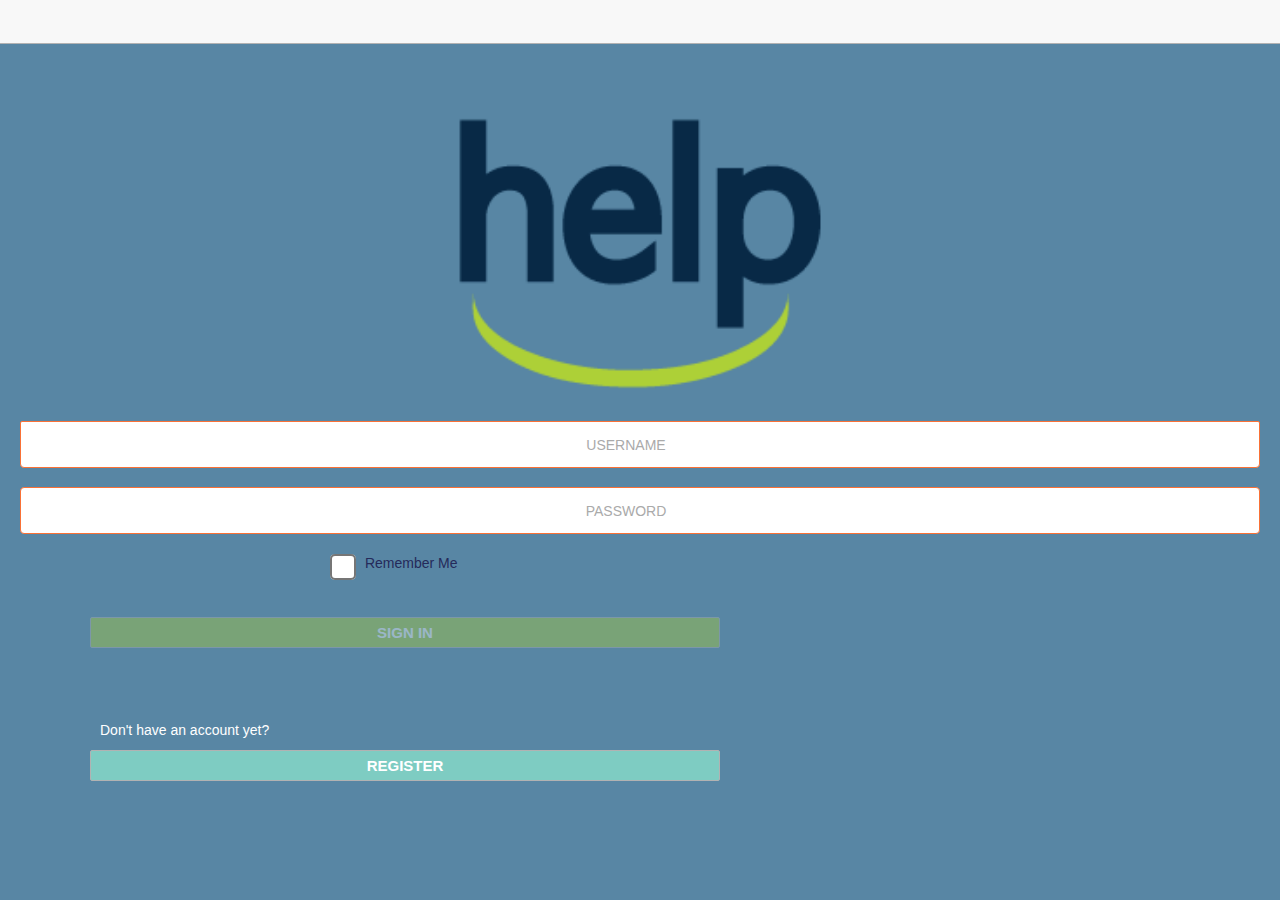
==== commit 16a72181: "set login screen,registration form and validation" ====
--- a/www/index.html
+++ b/www/index.html
@@ -22,6 +22,8 @@
     <script src="js/services.js"></script>
     <script src="js/directives.js"></script>
 
+   
+
     <!-- Only required for Tab projects w/ pages in multiple tabs 
     <script src="lib/ionicuirouter/ionicUIRouter.js"></script>
     -->
--- a/www/css/style.css
+++ b/www/css/style.css
@@ -6,4 +6,108 @@
     border-radius: 5px;
     font-weight: 400;
     margin:10px 0 10px 0;
+}
+/*.spacer{height: 40px;}*/
+.spacer-home{
+	width: 300px; height: 46px;
+}
+.align-center{
+	text-align:center;
+}
+.align-center img{
+	width :30%;
+	height:auto;
+}
+.spacer-login-bottom{
+	width: 300px; height: 72px;
+}
+.icon-wrapper-registration{
+    line-height: 250px; border: 1px solid rgb(238, 238, 238); border-radius: 3px; text-align: center; background-color: rgb(255, 255, 255);
+}
+.icon-wrapper-registration i{
+    font-size: 64px; color: rgb(136, 136, 136); vertical-align: middle;
+}
+.spacer-reg-2{
+    width: 283px; height: 159px;
+}
+.home-background{
+    background-color:#5886A4;
+}
+.login-fields-wrapper .item.item-input{
+    margin-bottom: 20px;
+    border: 1px solid #F97136;
+    border-radius: 4px;
+}
+.login-fields-wrapper .item.item-input input{
+    text-align: center;
+}
+.green-button{
+    background: #ACD036;
+    width:50%;
+    margin:0 0 0 80px;
+    font-weight: bold;
+    font-size: 15px;
+    color: #fff;
+}
+.register-button{
+    background: #7ECCC2;
+    width: 50%;
+    margin: 0 0 0 80px;
+    font-weight: bold;
+    font-size: 15px;
+    color: #fff;
+}
+.remember{
+   padding: 0 0 0 25%;
+    
+}
+
+.remember input{
+   zoom: 2;
+}
+.remember span{  
+  vertical-align: top;
+  color:#252A5A; 
+  margin:0px 0px 0px 5px;
+ 
+  font-size: 14px;
+
+}
+.create-account{
+    color:#fff;
+    width:50%;
+    margin:0 0 0 90px;
+}
+.register{
+ color:#ADD036;
+ font-size:20px;
+
+}
+.item-title{
+border-bottom: 1px solid #ACD036;
+color: #afb1b3;
+font-size: 20px;
+margin: 24px 15px 12px 0px;
+padding-bottom: 7px;
+}
+.required{
+color:red;
+}
+.item-information{
+    width:100%;
+    float:left;
+    position:relative;
+}
+
+.item-left{
+    width:48%;
+    float:left;
+    
+}
+.item-right{
+    width:48%;
+    float:right
+}
+.clear{
+    clear:both;
 }